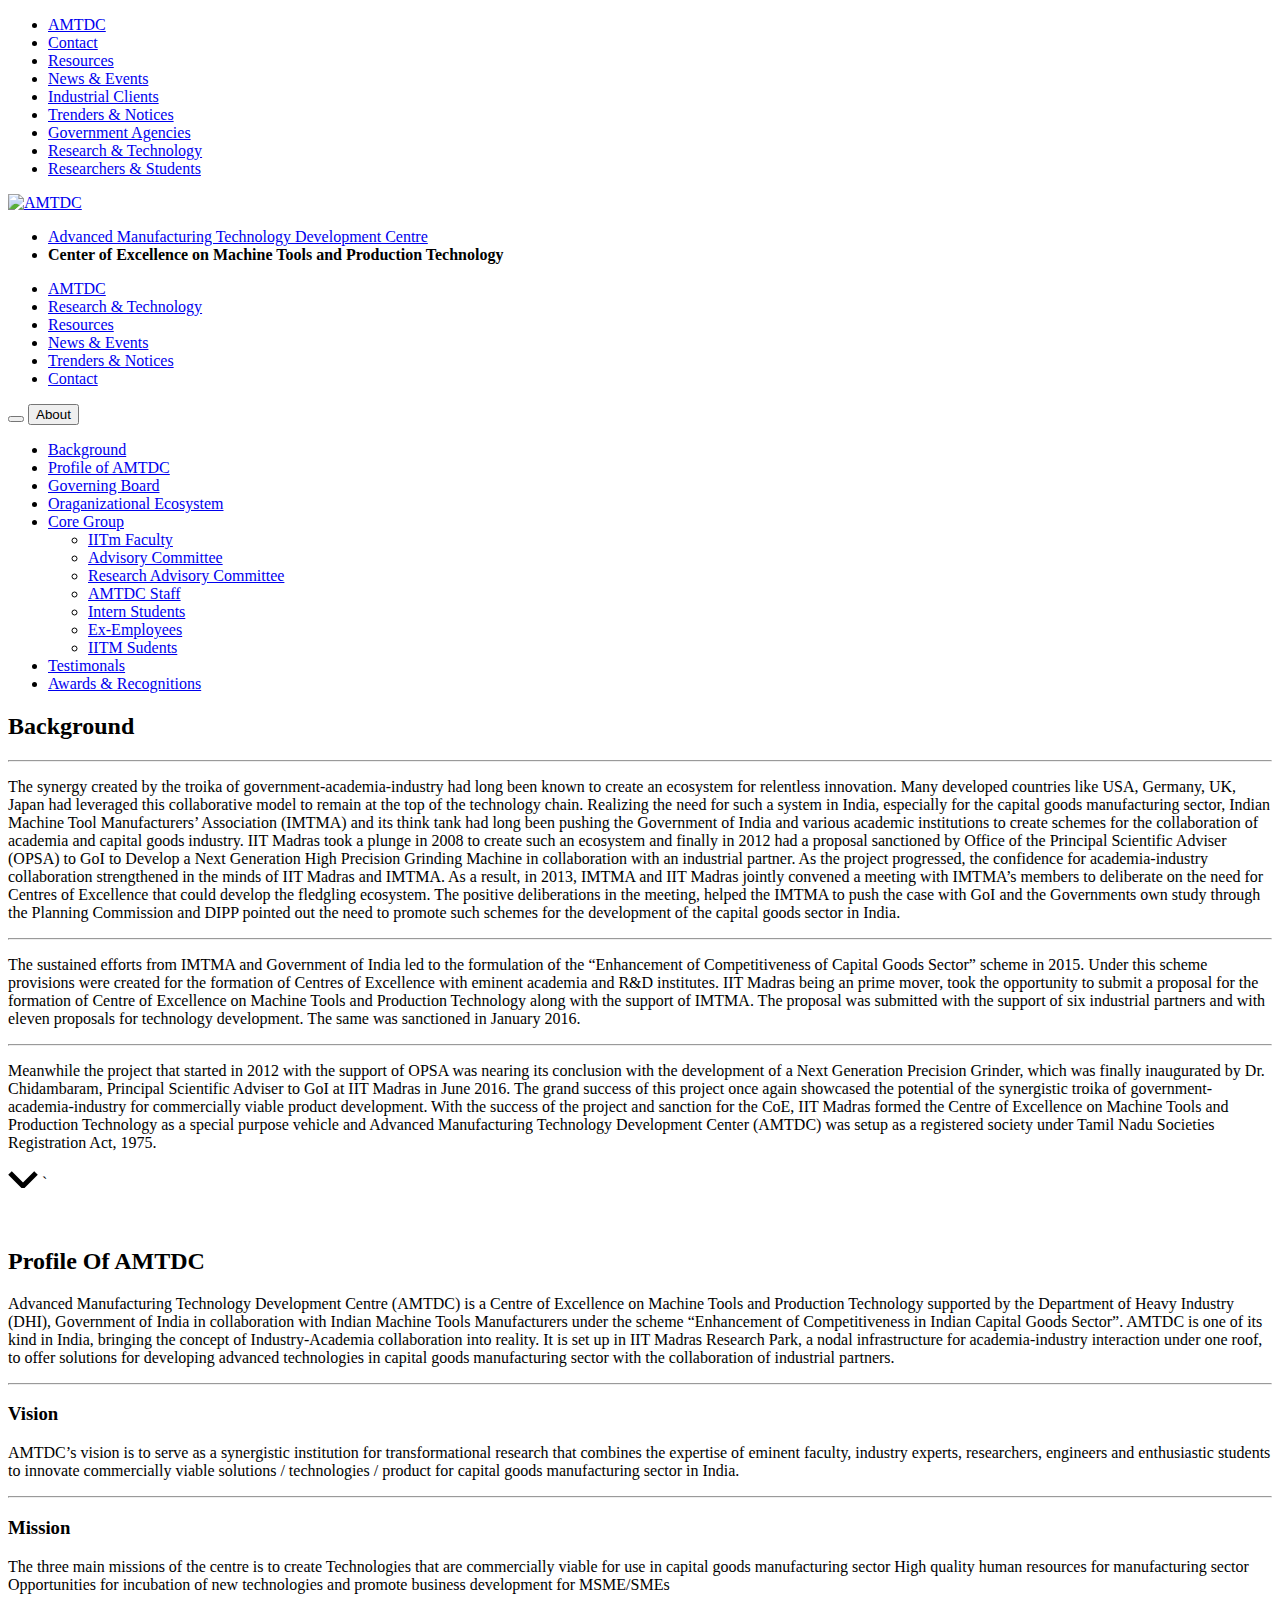
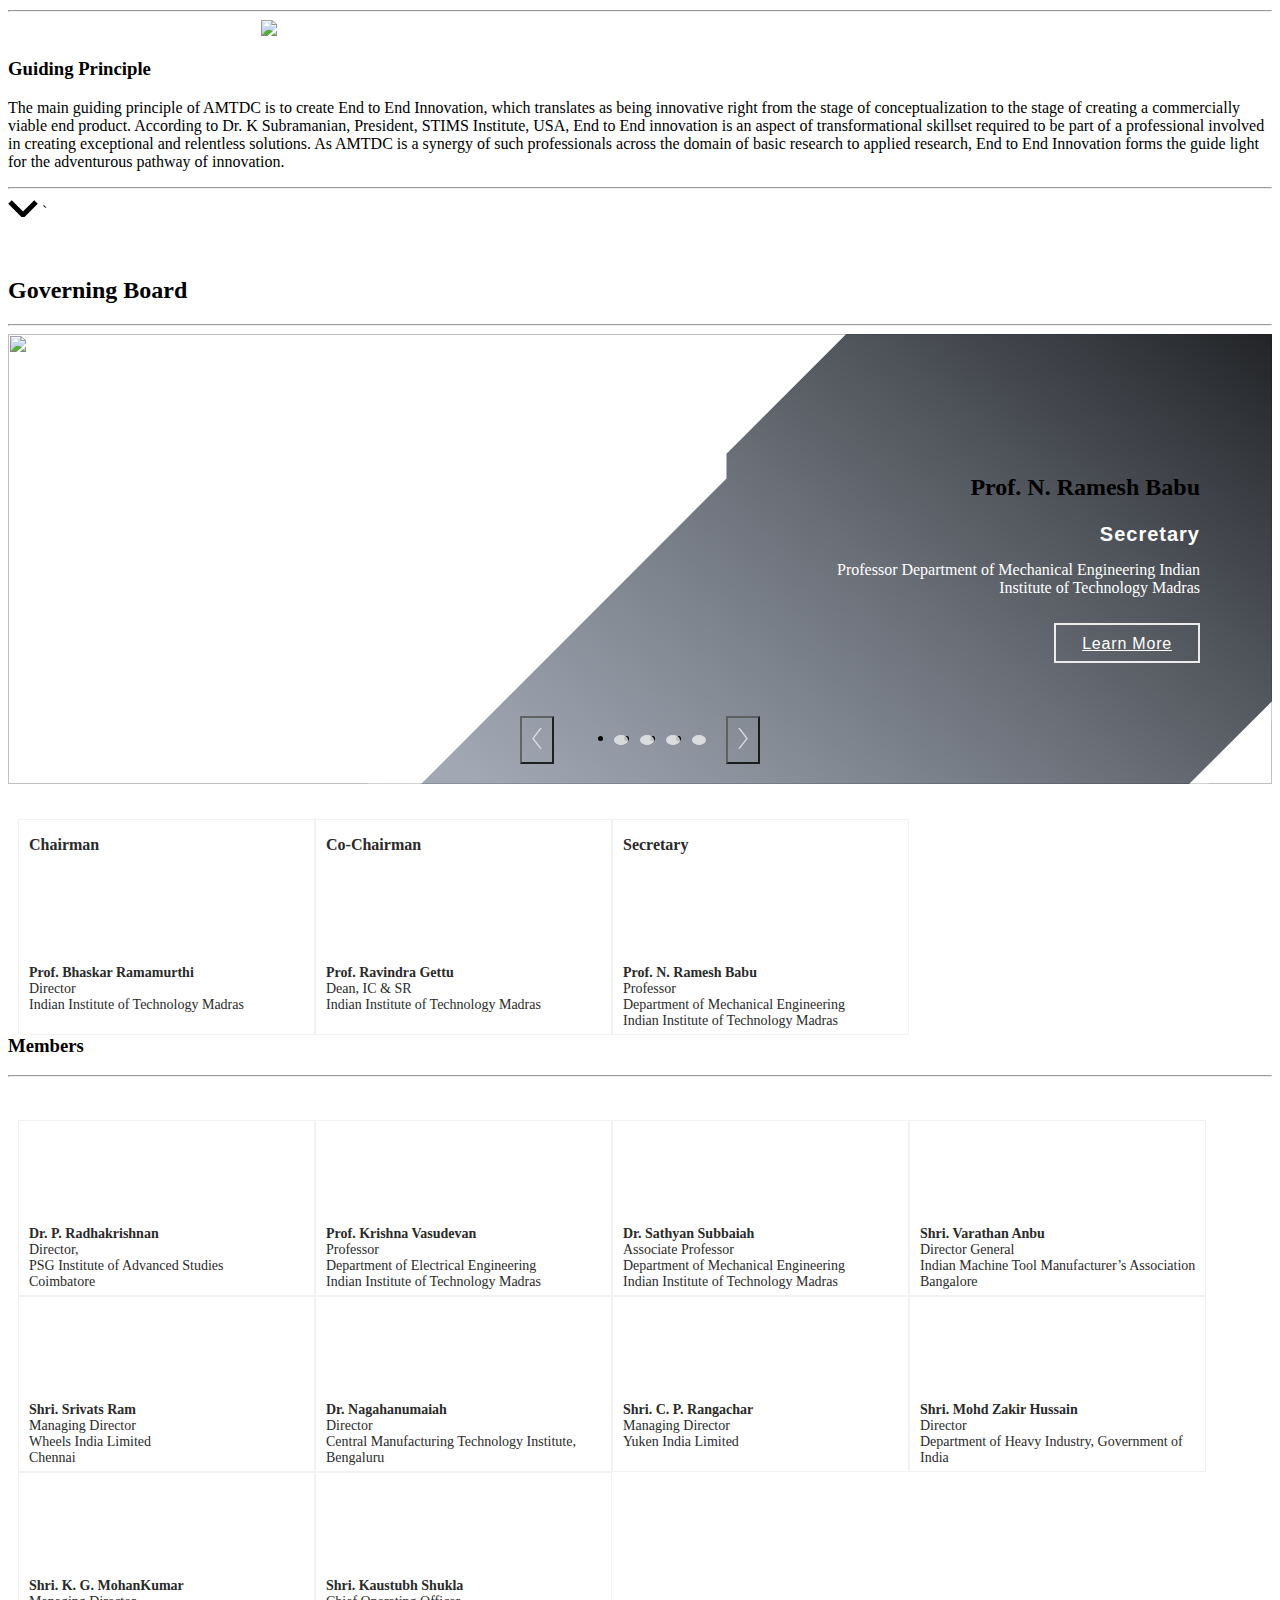
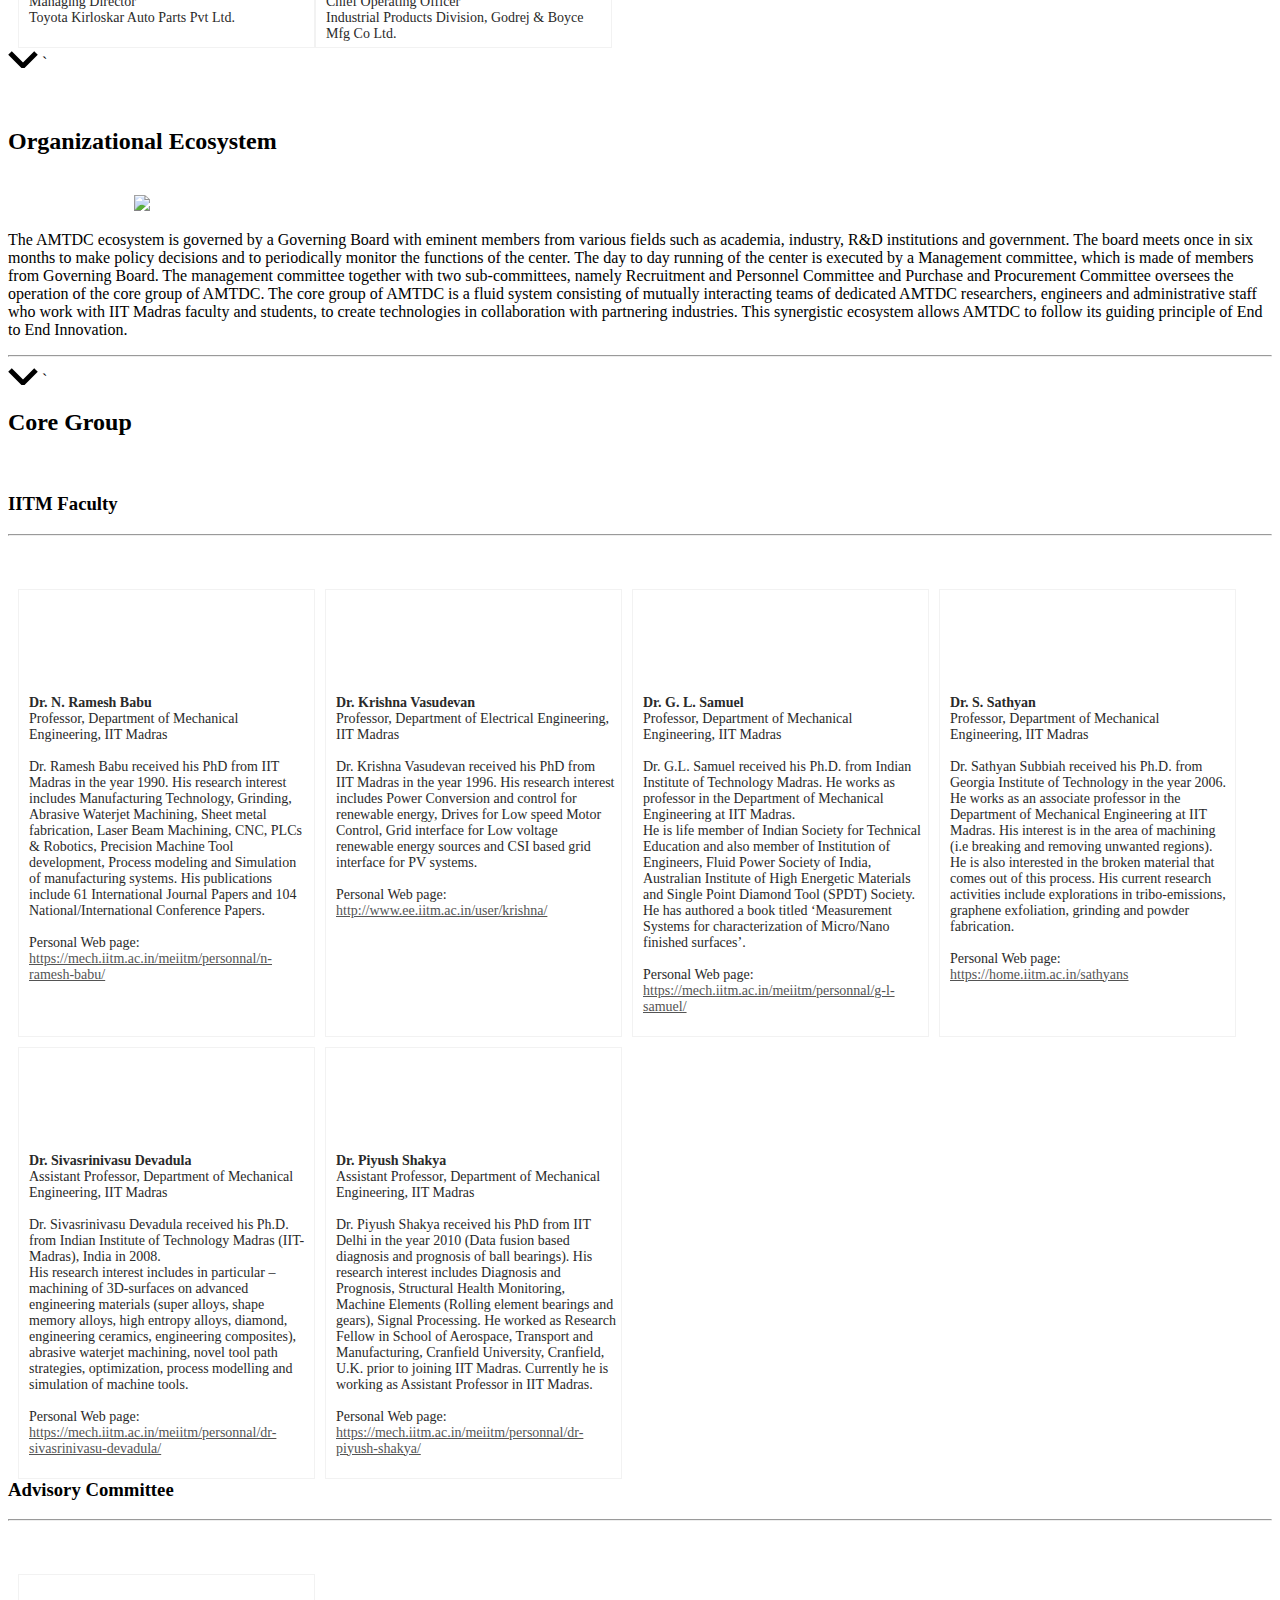
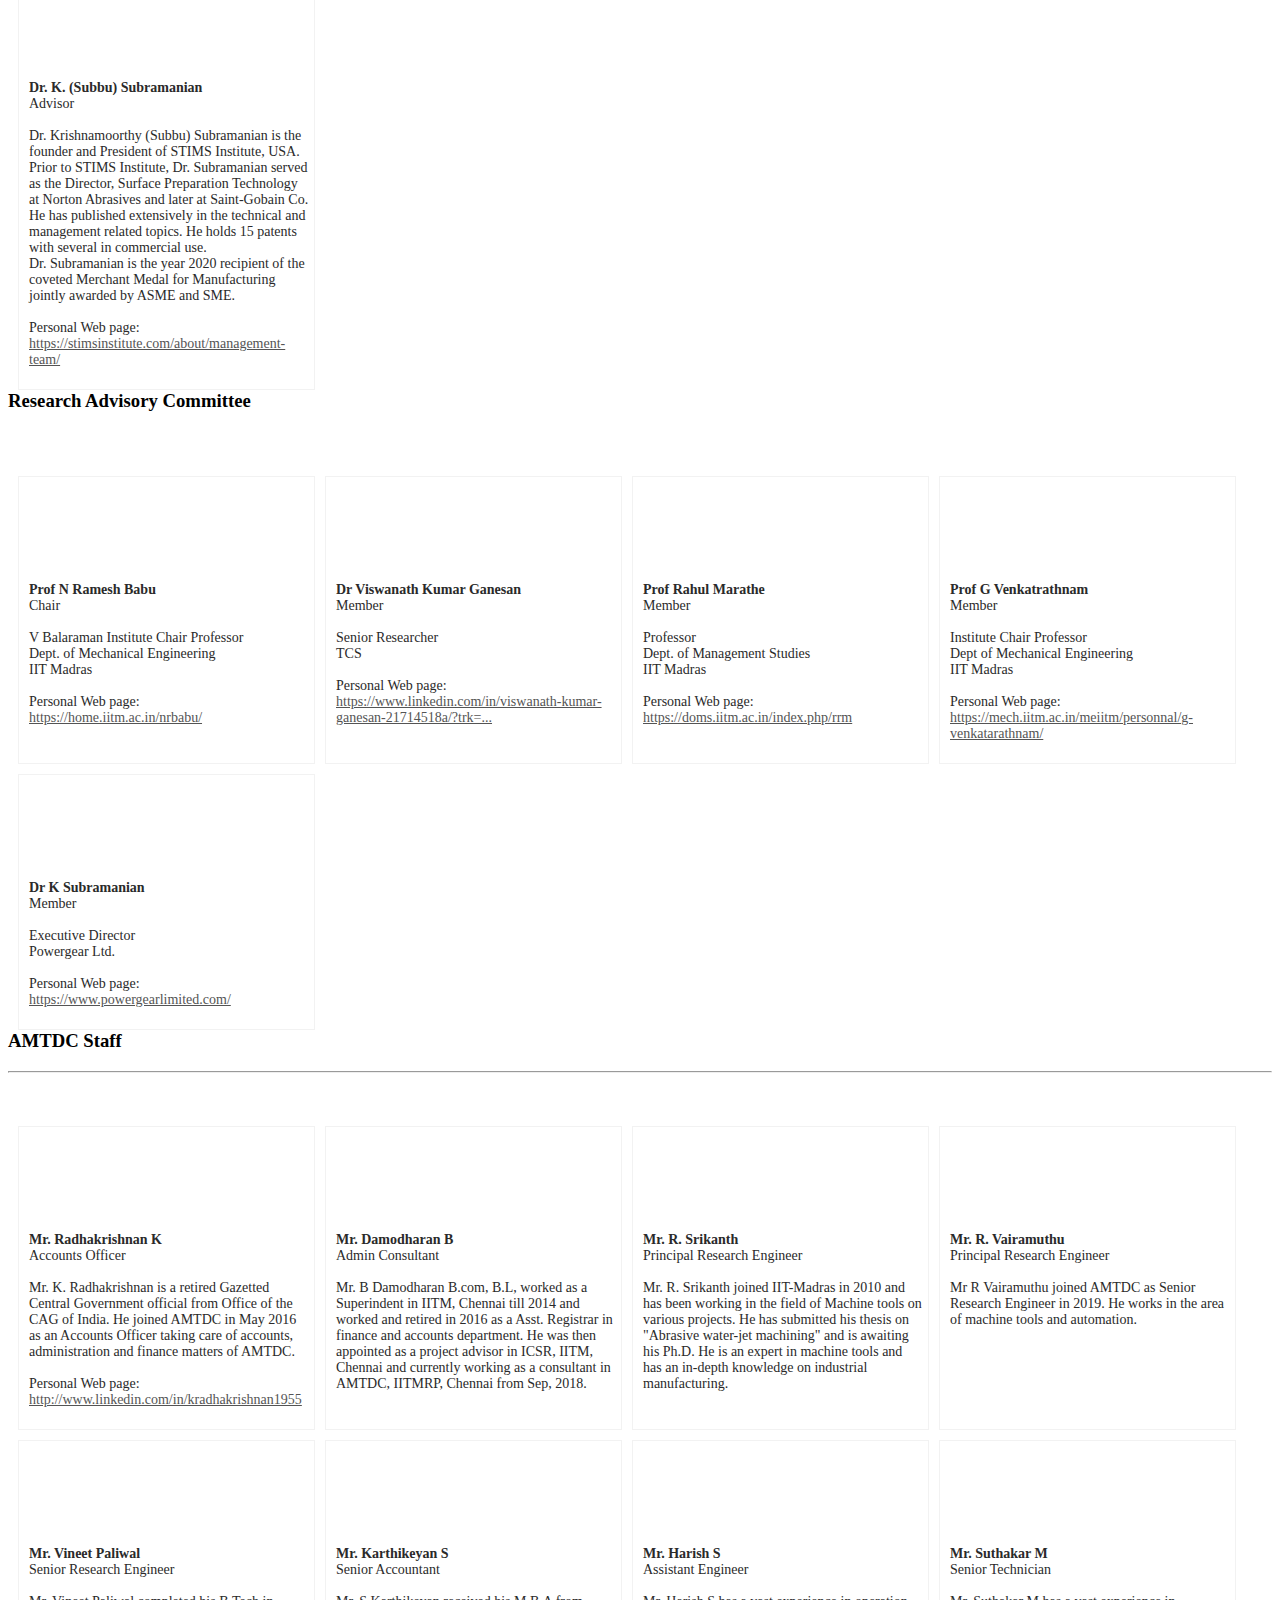
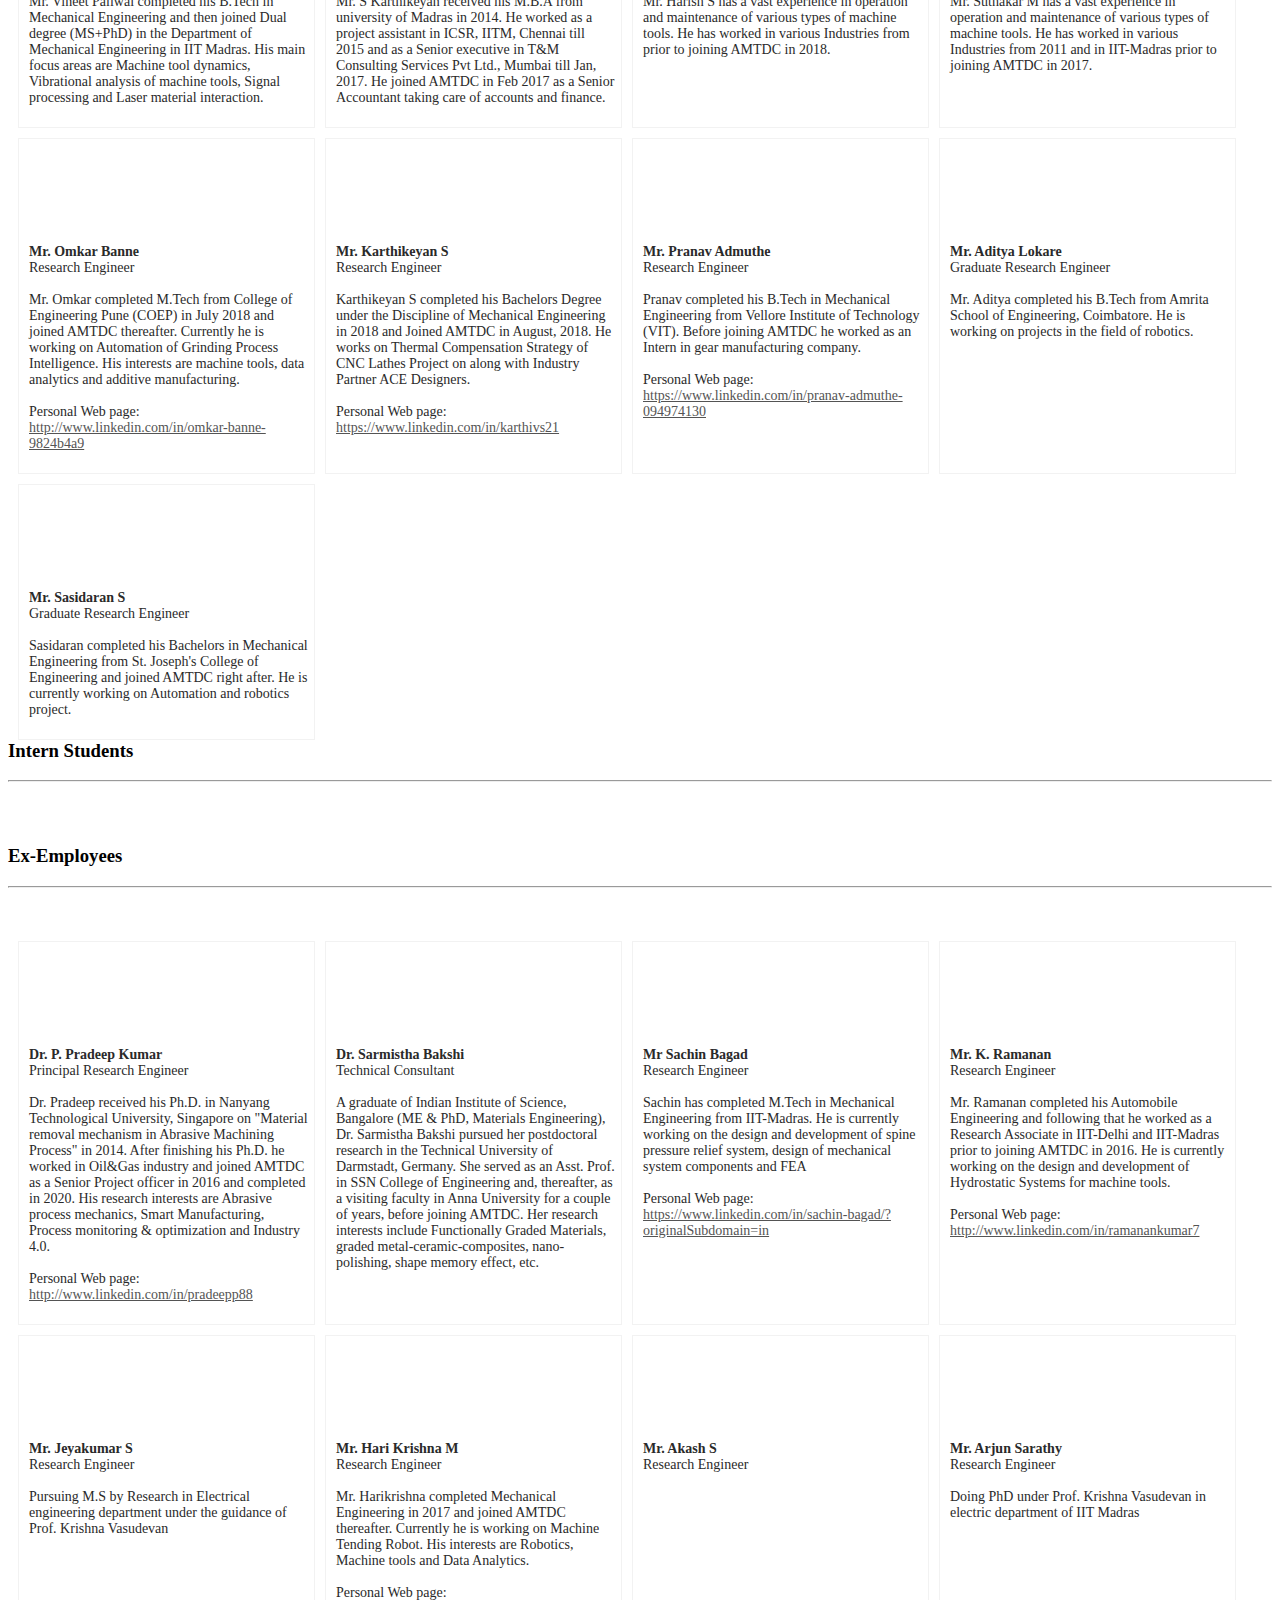
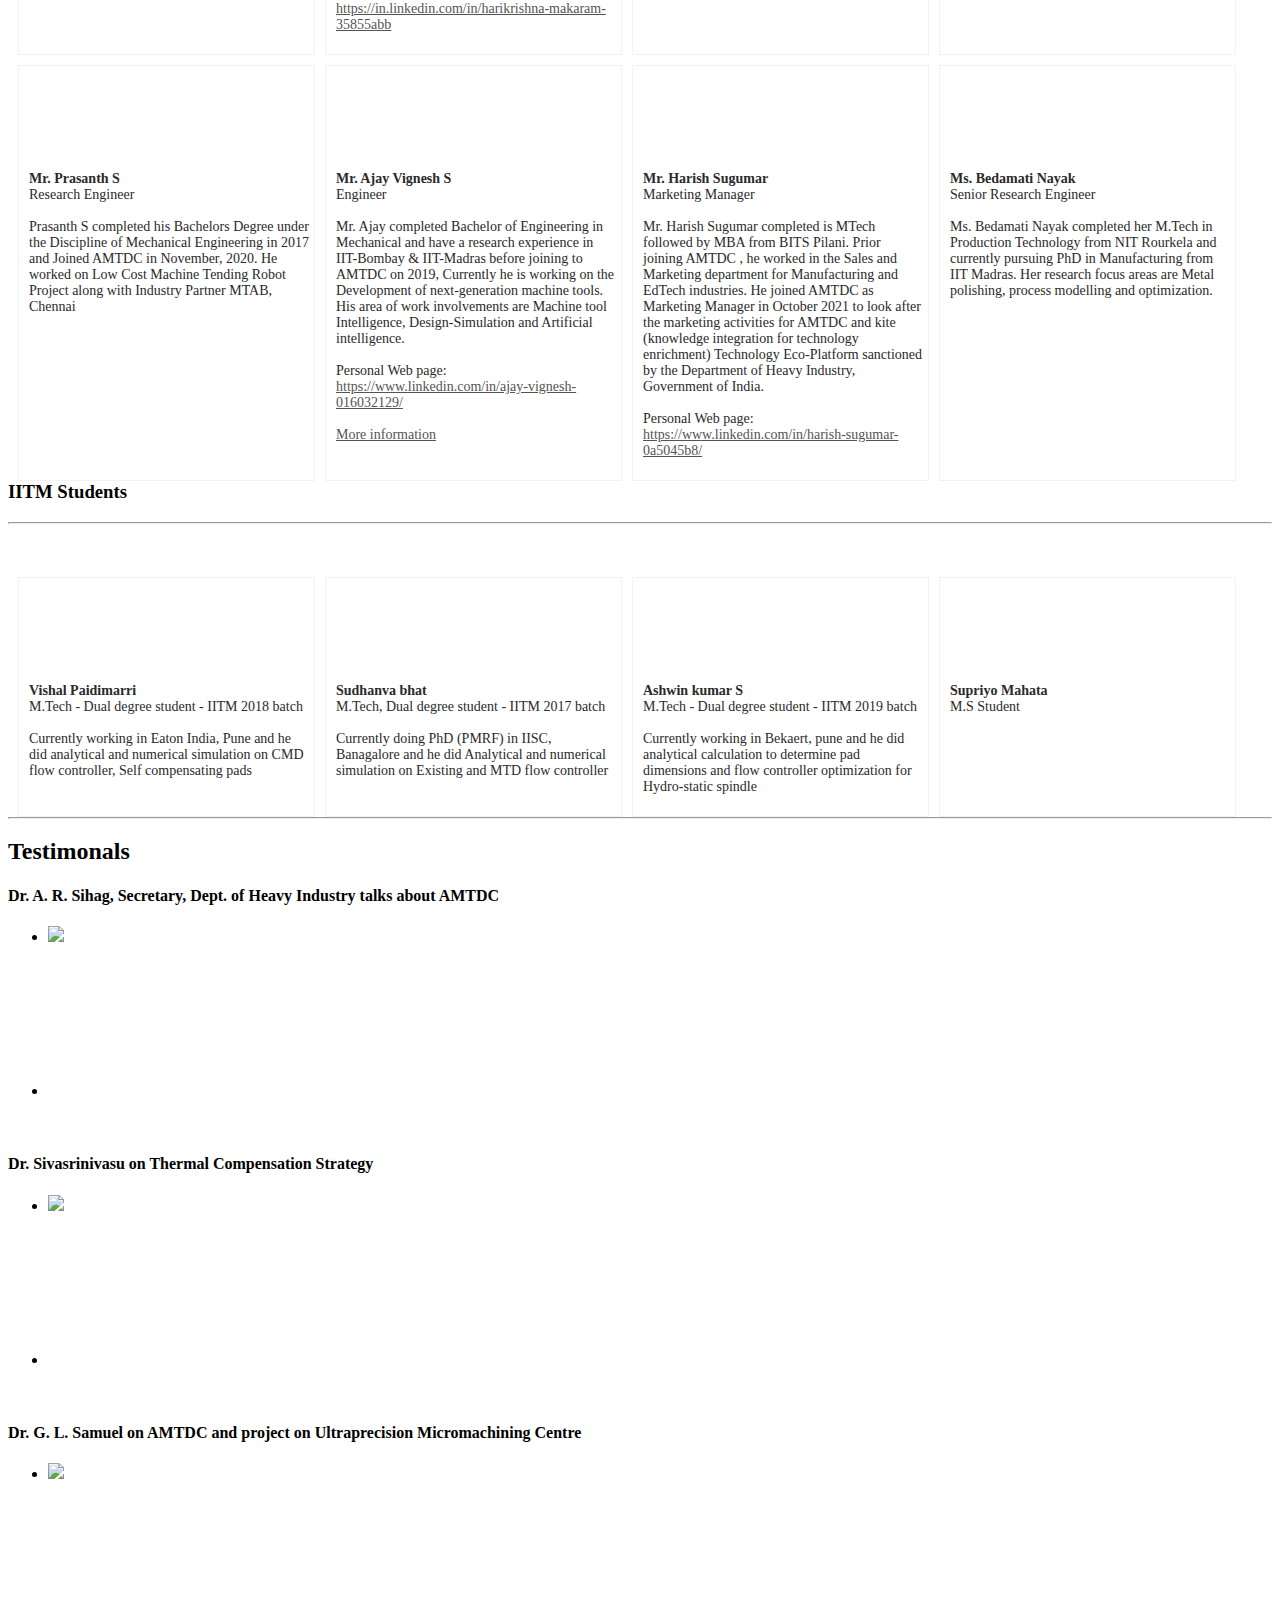
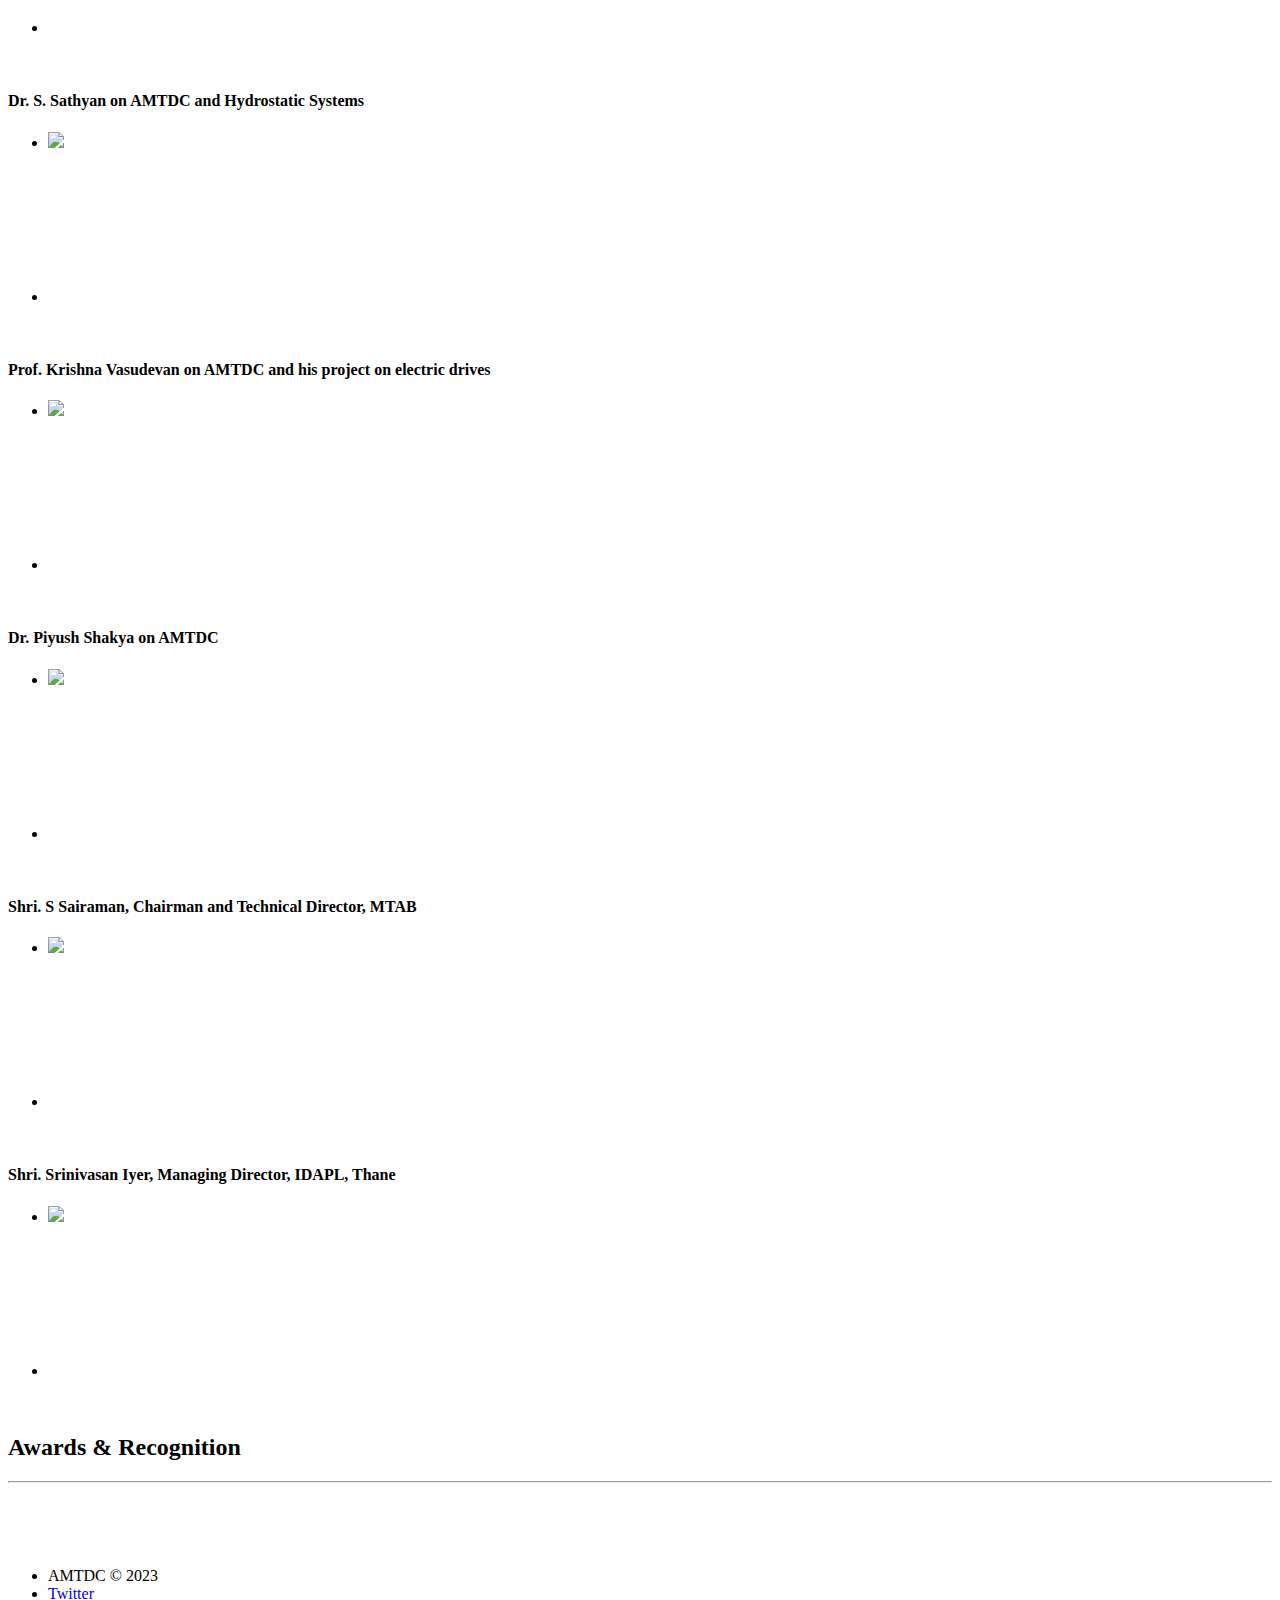
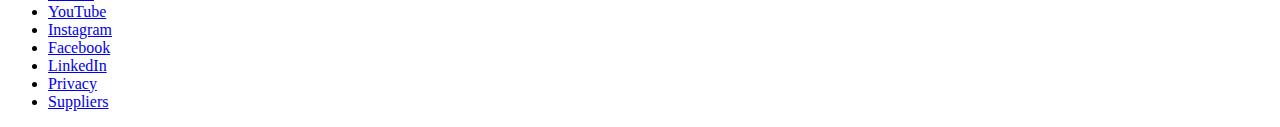
==== about.html @ df62c8e4 "edit-7-july" ====
<!DOCTYPE html>
<html lang="en">
  <head>
    <meta charset="UTF-8" />
    <meta http-equiv="X-UA-Compatible" content="IE=edge" />
    <meta name="viewport" content="width=device-width, initial-scale=1.0" />
    <link rel="stylesheet" href="css/style.css" />
    <link rel="stylesheet" href="css/amtdc-style.css" />
    <script src="js/script.js" defer></script>
    <title>AMTDC | Welcome</title>
    <link rel="icon" href="img/title-logo.png" type="image/x-icon">
    <style data-styled="gYbmqi grUjoK epslmG jjHOVo elcqPa hIbIBI dfWsLk gvbUhe jetxJD ejeFbu LjmsR cEbfzl cUGnKg hpogDv dAbWLa gsneVv ipgpEj hfpfwN ljENwQ cyUOj bjipar eVflZd kkxowU dKXMiZ deVasU bTWBfd izuGTy jCBPFh iSDjLo kLGNPG kkpoJp cigzHf eHuJUq kKrLaN hKVJiG bMsZxu jlsFQF faXpY jUvDaQ gHDHmz gvFXoh oqmJV cSPlxu eNScwj hrkpmn jOCyva kZTUec cEshYq kQDkCh njJCO jptLll evxKCH VMRoK gWzEzK hkSEgW hNIpPv caIUET mCCNa fbaUoI fcmZxD dpbkxK" data-styled-version="4.4.1">
      /* sc-component-id: sc-1waf9hk-0 */
      .kLGNPG{z-index:10;position:absolute;bottom:20px;left:0;right:0;line-height:0;text-align:center;} @media (min-width:1440px){.kLGNPG{position:static;}} .kLGNPG button{opacity:0.8;-webkit-transition:opacity 0.3s,color 0.3s,background-color 0.3s;transition:opacity 0.3s,color 0.3s,background-color 0.3s;} .kLGNPG > .prev,.kLGNPG > .next{display:inline-block;vertical-align:middle;padding:10px;color:#ebebeb;background-color:rgba(0,0,0,0);} @media (min-width:1440px){.kLGNPG > .prev,.kLGNPG > .next{position:absolute;z-index:10;top:50%;-webkit-transform:translateY(-50%);-ms-transform:translateY(-50%);transform:translateY(-50%);}} .kLGNPG > .prev:hover,.kLGNPG > .next:hover{color:#000;background-color:#ebebeb;} .kLGNPG > .prev svg,.kLGNPG > .next svg{width:10px;} @media (min-width:1440px){.kLGNPG > .prev svg,.kLGNPG > .next svg{width:30px;}} .kLGNPG > .prev{left:3.25%;} .kLGNPG > .next{right:3.25%;} .kLGNPG > .next svg{-webkit-transform:scale(-1,1);-ms-transform:scale(-1,1);transform:scale(-1,1);-webkit-transform-origin:center;-ms-transform-origin:center;transform-origin:center;} .kLGNPG > ul{display:-webkit-inline-box;display:-webkit-inline-flex;display:-ms-inline-flexbox;display:inline-flex;vertical-align:middle;margin:0 10px;} @media (min-width:1440px){.kLGNPG > ul{position:absolute;z-index:10;bottom:20px;left:50%;-webkit-transform:translateX(-50%);-ms-transform:translateX(-50%);transform:translateX(-50%);}} .kLGNPG > ul li{margin:0 6px;} .kLGNPG > ul button{width:10px;height:10px;color:#ebebeb;border-radius:100%;border:1px solid currentColor;} .kLGNPG > ul button.current{background-color:currentColor;}
      /* sc-component-id: a3m7uj-4 */
      .bTWBfd{font-family:wf_bahnschrift_condensed,Bahnschrift,DIN,Calibri,Segoe UI,"Arial Narrow","Trebuchet MS",Tahoma,Segoe UI,Arial,sans-serif;font-size:1.125rem;line-height:1.3333333333333333;-webkit-letter-spacing:0.05em;-moz-letter-spacing:0.05em;-ms-letter-spacing:0.05em;letter-spacing:0.05em;margin:0;word-wrap:break-word;} @media (min-width:800px){.bTWBfd{font-size:1.25rem;line-height:1.3;}}
      /* sc-component-id: sc-1waf9hk-1 */
      .iSDjLo{padding-bottom:60px;} .iSDjLo nav{margin-bottom:1em;} .iSDjLo nav li{display:inline-block;} .iSDjLo nav li + li{margin-left:10px;} .iSDjLo nav button{border-radius:50%;width:40px;overflow:hidden;} .iSDjLo nav button.current{width:60px;border:2px solid #fff;} .iSDjLo > p{margin-top:14px;margin-bottom:26px;} @media (min-width:800px){.iSDjLo{padding-bottom:0;}}
      /* sc-component-id: sc-17cyi7s-0 */
      .jCBPFh h3 {color: #fff;} .jCBPFh p {color: #fff;} .jCBPFh a {color: #fff;} .jCBPFh{overflow:hidden;position:relative;} .jCBPFh > .image{position:relative;width:100%;display:block;} .jCBPFh > .image:before{content:'';display:block;padding-top:69.98616874135546%;} @media (min-width:500px){.jCBPFh > .image:before{padding-top:50.04945598417409%;}} .jCBPFh > .image img{position:absolute;top:0;left:0;width:100%;height:100%;object-fit:cover;object-position:30% center;} .jCBPFh > .image.left img{object-position:70% center;} @media (min-width:800px){.jCBPFh > .image{position:static;}.jCBPFh > .image:before{display:none;}.jCBPFh > .image img{object-position:center;}} .jCBPFh > .wrapper{z-index:2;position:relative;max-width:1120px;margin-right:auto;margin-left:auto;padding-right:3.25%;padding-left:3.25%;box-sizing:content-box;text-align:center;} .jCBPFh > .wrapper > .bottom:before,.jCBPFh > .wrapper > .bottom:after{content:'';position:absolute;bottom:0;left:0;width:100%;} .jCBPFh > .wrapper > .bottom:before{top:-6vw;background:linear-gradient(to bottom,transparent 0%,#000 12vw,#000 100%);} .jCBPFh > .wrapper > .bottom:after{bottom:auto;top:-7vw;left:-50%;width:200%;height:100%;opacity:0.75;-webkit-transform:rotate(-10deg);-ms-transform:rotate(-10deg);transform:rotate(-10deg);-webkit-transform-origin:top center;-ms-transform-origin:top center;transform-origin:top center;background:linear-gradient(to top,transparent 0%,currentColor 100%);} @media (min-width:800px){.jCBPFh > .wrapper > .bottom{display:none;}} .jCBPFh > .wrapper > .contain{z-index:1;position:relative;} .jCBPFh > .wrapper > .contain > .content{width:100%;margin-top:-6vw;padding-top:1em;padding-bottom:2em;} .jCBPFh > .wrapper > .contain > .graphic{display:none;} .jCBPFh > .wrapper.left > .bottom:after{-webkit-transform:rotate(10deg);-ms-transform:rotate(10deg);transform:rotate(10deg);} @media (min-width:800px){.jCBPFh > .wrapper{text-align:right;}.jCBPFh > .wrapper > .contain{display:-webkit-inline-box;display:-webkit-inline-flex;display:-ms-inline-flexbox;display:inline-flex;-webkit-align-items:center;-webkit-box-align:center;-ms-flex-align:center;align-items:center;-webkit-box-pack:center;-webkit-justify-content:center;-ms-flex-pack:center;justify-content:center;width:33.33333333333333%;min-width:320px;min-height:320px;}.jCBPFh > .wrapper > .contain > .content{margin:40px 0;padding:0;}.jCBPFh > .wrapper > .contain > .graphic{z-index:-1;position:absolute;top:50%;-webkit-transform:translateY(-50%);-ms-transform:translateY(-50%);transform:translateY(-50%);left:70px;width:100%;height:calc(100% + 2px);min-height:667px;display:-webkit-box;display:-webkit-flex;display:-ms-flexbox;display:flex;-webkit-flex-direction:column;-ms-flex-direction:column;flex-direction:column;-webkit-align-items:center;-webkit-box-align:center;-ms-flex-align:center;align-items:center;}.jCBPFh > .wrapper > .contain > .graphic svg{background-color:transparent;max-width:none;height:100%;}.jCBPFh > .wrapper.left{text-align:left;}.jCBPFh > .wrapper.left > .contain > .graphic{left:-70px;}} @media (min-width:800px) and (min-height:800px){.jCBPFh > .wrapper > .contain{min-height:50vmin;}} @media (min-width:1000px){.jCBPFh > .wrapper > .contain > .graphic,.jCBPFh > .wrapper.left > .contain > .graphic{left:0;}}
      /* sc-component-id: sc-1reua8k-0 */
      .ipgpEj{position:relative;z-index:1;display:inline-block;-webkit-appearance:none;margin:0;border:0;padding:10px 28px 8px;font-family:wf_bahnschrift_semibold-condensed,Bahnschrift,DIN,Calibri,Segoe UI,"Arial Narrow","Trebuchet MS",Tahoma,Segoe UI,Arial,sans-serif;font-size:0.9375rem;line-height:1.4;-webkit-letter-spacing:0.05em;-moz-letter-spacing:0.05em;-ms-letter-spacing:0.05em;letter-spacing:0.05em;text-align:center;text-shadow:none !important;cursor:pointer;-webkit-transition:color 0.3s;transition:color 0.3s;color:#ebebeb;background-color:rgba(0,0,0,0);} @media (min-width:800px){.ipgpEj{font-size:1rem;line-height:1.375;}} .ipgpEj:before,.ipgpEj:after{content:'';position:absolute;top:0;left:0;bottom:0;} .ipgpEj:before{z-index:-2;right:0;border:2px solid #ebebeb;background-color:transparent;-webkit-transition:background-color 0.3s;transition:background-color 0.3s;} .ipgpEj:after{z-index:-1;right:0;background: orangered;-webkit-transform:scaleX(0);-ms-transform:scaleX(0);transform:scaleX(0);-webkit-transform-origin:top left;-ms-transform-origin:top left;transform-origin:top left;-webkit-transition:-webkit-transform 0.3s;-webkit-transition:transform 0.3s;transition:transform 0.3s;} .ipgpEj:hover{color:#000;} .ipgpEj:hover:after{-webkit-transform:scaleX(1);-ms-transform:scaleX(1);transform:scaleX(1);} .ipgpEj.secondary,.ipgpEj.secondary:before{background-color:#555;} .ipgpEj .state-waiting{position:absolute;top:0;bottom:0;left:0;right:0;overflow:hidden;background-color:#fccd00;cursor:default;display:inline-block;speak:none;font-style:normal;font-weight:normal;font-variant:normal;text-align:center;text-transform:none;line-height:1;-webkit-font-smoothing:antialiased;-moz-osx-font-smoothing:grayscale;} .ipgpEj .state-waiting:before{content:'';display:inline-block;height:100%;width:0;vertical-align:middle;} .ipgpEj .state-waiting:after{content:'';position:relative;-webkit-animation:button-waiting-rotation 1s linear infinite;animation:button-waiting-rotation 1s linear infinite;width:1em;height:1em;padding:0;border:2px solid transparent;border-right-color:#fff;border-left-color:#fff;border-radius:50%;} .ipgpEj .slide-in{-webkit-animation:dAbWLa 0.3s ease 1;animation:dAbWLa 0.3s ease 1;} .ipgpEj .slide-out{-webkit-animation:gsneVv 0.3s ease 1;animation:gsneVv 0.3s ease 1;} .ipgpEj[disabled],.ipgpEj[disabled]:before{cursor:default;color:#999;background-color:#d9d9d9;} .ipgpEj[disabled]:after{right:100%;} .ipgpEj:focus:before,.ipgpEj:focus:after{border-color:#fccd00;} .ipgpEj:focus:hover:after{border:2px solid #ebebeb;}
    </style>
  </head>
  <body>
    <div id="overlay"></div>
    <div id="mobile-menu" class="mobile-main-menu">
      <ul>
        <li class="mobile-only"><a href="about">AMTDC</a></li>
        <li class="mobile-only"><a href="contact">Contact</a></li>
        <li class="mobile-only"><a href="resources">Resources</a></li>
        <li class="mobile-only"><a href="news">News & Events</a></li>
        <li><a href="industrial">Industrial Clients</a></li>
        <li class="mobile-only"><a href="tenders">Trenders & Notices</a></li>
        <li><a href="government">Government Agencies</a></li>
        <li class="mobile-only"><a href="research">Research & Technology</a></li>
        <li><a href="researchers">Researchers & Students</a></li>
      </ul>
    </div>
    <header id="main-header" class="main-header">
      <div class="logo">
        <a href="index">
          <img src="img/amtdc_logo.png" alt="AMTDC" />
        </a>
      </div>
      <div class="amtdc-title">
        <ul>
          <li><a href="index">Advanced Manufacturing Technology Development Centre</a></li>
          <li><b href="#">Center of Excellence on Machine Tools and Production Technology</b></li>
        </ul>
      </div>
      <nav class="desktop-main-menu">
        <ul>
          <li><a href="about">AMTDC</a></li>
          <li><a href="research">Research & Technology</a></li>
          <li><a href="resources">Resources</a></li>
          <li><a href="news">News & Events</a></li>
          <li><a href="tenders">Trenders & Notices</a></li>
          <li><a href="contact">Contact</a></li>
        </ul>
      </nav>
    </header>

    <!-- Hamburger Menu -->
    <button id="menu-btn" class="hamburger" type="button">
      <span class="hamburger-top"></span>
      <span class="hamburger-middle"></span>
      <span class="hamburger-bottom"></span>
    </button>

    <!-- Sidebar Hamburger Menu -->
    <button id="sidebar-menu-btn" class="sidebar-hamburger desktop-only" type="button">
      <span class="sidebar-hamburger-top"></span>
      <span class="sidebar-hamburger-middle"></span>
      <span class="sidebar-hamburger-bottom"></span>
      <a>About</a>
    </button>

    <!--side-menu-->
    <div id="sidebar-menu" class="sidebar-main-menu">
      <ul>
        <li class="desktop-only"><a href="#background">Background</a></li>
        <li class="desktop-only"><a href="#profile">Profile of AMTDC</a></li>
        <li class="desktop-only"><a href="#governing">Governing Board</a></li>
        <li class="desktop-only"><a href="#organizational">Oraganizational Ecosystem</a></li>
        <li class="desktop-only"><a href="#core">Core Group</a>
          <ul>
            <li class="desktop-only"><a href="#iitmf">IITm Faculty</a></li>
            <li class="desktop-only"><a href="#advisory">Advisory Committee</a></li>
            <li class="desktop-only"><a href="#research">Research Advisory Committee </a></li>
            <li class="desktop-only"><a href="#amtdc">AMTDC Staff</a></li>
            <li class="desktop-only"><a href="#intern">Intern Students</a></li>
            <li class="desktop-only"><a href="#ex">Ex-Employees</a></li>
            <li class="desktop-only"><a href="#iitms">IITM Sudents</a></li>
          </ul>
        </li>
        <li class="desktop-only"><a href="#testimonals">Testimonals</a></li>
        <li class="desktop-only"><a href="#awards">Awards & Recognitions</a></li>
      </ul>
    </div>

  
    <!-- Paragragraphs back ground -->
    <div id="para1" class="section-para">
      <!-- Background -->
      <h2><span id="background">Background</span></h2>
      <hr>
      <div class="section-background">
      <p>
        The synergy created by the troika of government-academia-industry had long been known to create an ecosystem for relentless innovation. Many developed countries like USA, Germany, UK, Japan had leveraged this collaborative model to remain at the top of the technology chain. Realizing the need for such a system in India, especially for the capital goods manufacturing sector, Indian Machine Tool Manufacturers’ Association (IMTMA) and its think tank had long been pushing the Government of India and various academic institutions to create schemes for the collaboration of academia and capital goods industry. IIT Madras took a plunge in 2008 to create such an ecosystem and finally in 2012 had a proposal sanctioned by Office of the Principal Scientific Adviser (OPSA) to GoI to Develop a Next Generation High Precision Grinding Machine in collaboration with an industrial partner. As the project progressed, the confidence for academia-industry collaboration strengthened in the minds of IIT Madras and IMTMA. As a result, in 2013, IMTMA and IIT Madras jointly convened a meeting with IMTMA’s members to deliberate on the need for Centres of Excellence that could develop the fledgling ecosystem. The positive deliberations in the meeting, helped the IMTMA to push the case with GoI and the Governments own study through the Planning Commission and DIPP pointed out the need to promote such schemes for the development of the capital goods sector in India.
      </p>
      </div>
      <hr>
      <p>
        The sustained efforts from IMTMA and Government of India led to the formulation of the “Enhancement of Competitiveness of Capital Goods Sector” scheme in 2015. Under this scheme provisions were created for the formation of Centres of Excellence with eminent academia and R&D institutes. IIT Madras being an prime mover, took the opportunity to submit a proposal for the formation of Centre of Excellence on Machine Tools and Production Technology along with the support of IMTMA. The proposal was submitted with the support of six industrial partners and with eleven proposals for technology development. The same was sanctioned in January 2016.
      </p>
      <hr>
      <p>
        Meanwhile the project that started in 2012 with the support of OPSA was nearing its conclusion with the development of a Next Generation Precision Grinder, which was finally inaugurated by Dr. Chidambaram, Principal Scientific Adviser to GoI at IIT Madras in June 2016. The grand success of this project once again showcased the potential of the synergistic troika of government-academia-industry for commercially viable product development. With the success of the project and sanction for the CoE, IIT Madras formed the Centre of Excellence on Machine Tools and Production Technology as a special purpose vehicle and Advanced Manufacturing Technology Development Center (AMTDC) was setup as a registered society under Tamil Nadu Societies Registration Act, 1975.
      </p>

      <div class="scroll-arrow">
        <svg width="30px" height="20px">
          <path
            stroke="#000000"
            fill="none"
            stroke-width="5px"
            d="M2.000,5.000 L15.000,18.000 L28.000,5.000 "
          ></path>
        </svg>
    `</div>
      
    </div>
    

    <br>
    <br> 
    
    <div id="para1" class="section-para">
     <!-- Profile -->
      <h2><span id="profile">Profile Of AMTDC</span></h2>
      <div class="section-background">
      <p>Advanced Manufacturing Technology Development Centre (AMTDC) is a Centre of Excellence on Machine Tools and Production Technology supported by the Department of Heavy Industry (DHI), Government of India in collaboration with Indian Machine Tools Manufacturers under the scheme “Enhancement of Competitiveness in Indian Capital Goods Sector”. AMTDC is one of its kind in India, bringing the concept of Industry-Academia collaboration into reality. It is set up in IIT Madras Research Park, a nodal infrastructure for academia-industry interaction under one roof, to offer solutions for developing advanced technologies in capital goods manufacturing sector with the collaboration of industrial partners.
      </p>
      <hr>
      <h3>Vision</h3>
      <p>AMTDC’s vision is to serve as a synergistic institution for transformational research that combines the expertise of eminent faculty, industry experts, researchers, engineers and enthusiastic students to innovate commercially viable solutions / technologies / product for capital goods manufacturing sector in India.
      </p>
      </div>
      <hr>
      <h3>Mission</h3>
      <p>The three main missions of the centre is to create Technologies that are commercially viable for use in capital goods manufacturing sector High quality human resources for manufacturing sector Opportunities for incubation of new technologies and promote business development for MSME/SMEs 
      </p>
      <hr>
      <img src="img/profile.jpg" width="50%" style="margin-left: 20%;"/>
      <h3>Guiding Principle</h3>
      <div class="section-background">
      <p>The main guiding principle of AMTDC is to create End to End Innovation, which translates as being innovative right from the stage of conceptualization to the stage of creating a commercially viable end product. According to Dr. K Subramanian, President, STIMS Institute, USA, End to End innovation is an aspect of transformational skillset required to be part of a professional involved in creating exceptional and relentless solutions. As AMTDC is a synergy of such professionals across the domain of basic research to applied research, End to End Innovation forms the guide light for the adventurous pathway of innovation. 
      </p>
      <hr>
      </div>

      <div class="scroll-arrow">
        <svg width="30px" height="20px">
          <path
            stroke="#000000"
            fill="none"
            stroke-width="5px"
            d="M2.000,5.000 L15.000,18.000 L28.000,5.000 "
          ></path>
        </svg>
    `</div>
    
    </div>    
 
  

  <br>
  <br>

    <div id="para3" class="section-para">
      <h2 id="governing">Governing Board</h2>
      <hr>
      <!--tablist-->
      <div class="sc-17cyi7s-0 jCBPFh" role="tablist" aria-owns="spotlight-0 spotlight-1 spotlight-2 spotlight-3" aria-label="Employee Spotlights carousel" tabindex="0" class="sc-17cyi7s-0 jCBPFh">
        <span class="image">
            
                <!-- image 1920x506 -->
                <img src="img/Prof_NRB1.jpg" alt=""/>
            
        </span>
        <div class="wrapper">
            <div class="contain">
                <div class="content">
                    <div class="sc-1waf9hk-1 iSDjLo">
                        <h2 class="a3m7uj-1 bjipar">
                          Prof. N. Ramesh Babu
                        </h2>
                        <h3 class="a3m7uj-4 bTWBfd">
                          Secretary
                        </h3>
                        <p>Professor
                          Department of Mechanical Engineering
                          Indian Institute of Technology Madras                            
                        </p>
                        <a class="sc-1reua8k-0 ipgpEj" href="/news/articles/XhavarStrothers">
                            Learn More
                        </a>
                    </div>
                </div>
                <div class="graphic">
                    <svg style="transform:scale(1,-1)" viewBox="0 0 267 117">
                        <defs>
                            <linearGradient id="bld_010336621578306282_main" x1="0%" y1="0%" x2="0%" y2="100%" gradientTransform="rotate(120 0.5,0.5)">
                                <stop offset="0%" stop-color="#000">
                                </stop>
                                <stop offset="100%" stop-color="#626e81" stop-opacity="0.6">
                                </stop>
                            </linearGradient>
                            <linearGradient id="bld_010336621578306282_sides" x1="0%" y1="0%" x2="0%" y2="100%" gradientTransform="rotate(120 0.5,0.5)">
                                <stop offset="0%" stop-color="#fff" stop-opacity="0">
                                </stop>
                                <stop offset="100%" stop-color="#fff">
                                </stop>
                            </linearGradient>
                        </defs>
                        <polygon opacity="0.3" fill="url(#bld_010336621578306282_sides)" points="118.16 117 123.27 117 83.23 76.95 83.23 72.6 10.63 0 1.16 0 118.16 117">
                        </polygon>
                        <polygon opacity="0.3" fill="url(#bld_010336621578306282_sides)" points="148.7 0 145.31 0 183.98 38.6 183.98 43.26 257.6 117 265.7 117 148.7 0">
                        </polygon>
                        <polygon fill="url(#bld_010336621578306282_main)" points="183.98 43.26 183.98 38.6 145.31 0 10.63 0 83.23 72.6 83.23 76.95 123.27 117 257.6 117 183.98 43.26">
                        </polygon>
                    </svg>
                </div>
            </div>
            <div class="bottom" style="color:#626e81">
            </div>
        </div>
        <nav class="sc-1waf9hk-0 kLGNPG">
            <button data-mscc-ic="true" aria-label="Previous" class="prev" type="button">
                <svg viewBox="0 0 48 100" fill="currentColor" title="Previous">
                    <path d="M9.1 50L47.5 0h-8.6L.5 50l38.4 50h8.6z">
                    </path>
                </svg>
            </button>
            <ul>
                <li>
                    <button id="spotlight-0" data-mscc-ic="true" role="tab" aria-label="Slide 1" tabindex="-1" aria-posinset="1" aria-setsize="4" aria-selected="true" class="current" type="button">
                    </button>
                </li>
                <li>
                    <button id="spotlight-1" data-mscc-ic="true" role="tab" aria-label="Slide 2" tabindex="-1" aria-posinset="2" aria-setsize="4" aria-selected="false" type="button">
                    </button>
                </li>
                <li>
                    <button id="spotlight-2" data-mscc-ic="true" role="tab" aria-label="Slide 3" tabindex="-1" aria-posinset="3" aria-setsize="4" aria-selected="false" type="button">
                    </button>
                </li>
                <li>
                    <button id="spotlight-3" data-mscc-ic="true" role="tab" aria-label="Slide 4" tabindex="-1" aria-posinset="4" aria-setsize="4" aria-selected="false" type="button">
                    </button>
                </li>
            </ul>
            <button data-mscc-ic="true" aria-label="Next" class="next" type="button">
                <svg viewBox="0 0 48 100" fill="currentColor" title="Next">
                    <path d="M9.1 50L47.5 0h-8.6L.5 50l38.4 50h8.6z">
                    </path>
                </svg>
            </button>
        </nav>
      </div>

      <!-- Governing Board -->
      <div class="ab-content-wrapper">
        <div class="ab-board-mem-wrapper">
              <div class="ab-board-mem-title"><strong>Chairman</strong></div>
              <div class="ab-board-mem-photo" style="background-image: url(img/pics/bhaskar-ramamurthi.jpg)"></div>
              <div class="ab-board-mem-description"><strong>Prof. Bhaskar Ramamurthi</strong><br>Director <br /> Indian Institute of Technology Madras
              </div>
          </div>
      
          <div class="ab-board-mem-wrapper">
              <div class="ab-board-mem-title"><strong>Co-Chairman</strong></div>
              <div class="ab-board-mem-photo" style="background-image: url(img/pics/Ravindra_Gettu.jpg)"></div>
              <div class="ab-board-mem-description"><strong>Prof. Ravindra Gettu</strong><br>Dean, IC &amp; SR <br /> Indian Institute of Technology Madras
              </div>
          </div>
      
          <div class="ab-board-mem-wrapper">
              <div class="ab-board-mem-title"><strong>Secretary</strong></div>
              <div class="ab-board-mem-photo" style="background-image: url(img/pics/Prof_NRB.JPG)"></div>
              <div class="ab-board-mem-description"><strong>Prof. N. Ramesh Babu</strong><br>Professor <br /> Department of Mechanical Engineering <br /> Indian Institute of Technology Madras
              </div>
          </div>
        </div>
        <br>
        <br>
        <!--members-->
        <h3>Members</h3>
        <hr>
        <!-- <div class="grid"> -->
        <div class="ab-content-wrapper">       
                    
            <div class="ab-board-mem-wrapper" >
                <div class="ab-board-mem-photo" style="background-image: url(img/pics/radhakrishnan.jpg)"></div>
                <div class="ab-board-mem-description"><strong>Dr. P. Radhakrishnan</strong><br>Director, <br /> PSG Institute of Advanced Studies <br /> Coimbatore
                </div>
            </div>
        
            <div class="ab-board-mem-wrapper" >
                <div class="ab-board-mem-photo" style="background-image: url(img/pics/krishna_vasudevan.jpg)"></div>
                <div class="ab-board-mem-description"><strong>Prof. Krishna Vasudevan</strong><br>Professor <br /> Department of Electrical Engineering <br /> Indian Institute of Technology Madras
                </div>
            </div>
        
            <div class="ab-board-mem-wrapper" >
                <div class="ab-board-mem-photo" style="background-image: url(img/pics/sathyan_subbaiah.jpg)"></div>
                <div class="ab-board-mem-description"><strong>Dr. Sathyan Subbaiah</strong><br>Associate Professor <br /> Department of Mechanical Engineering <br /> Indian Institute of Technology Madras
                </div>
            </div>
        
            <div class="ab-board-mem-wrapper" >
                <div class="ab-board-mem-photo" style="background-image: url(img/pics/varathan_anbu.jpg)"></div>
                <div class="ab-board-mem-description"><strong>Shri. Varathan Anbu</strong><br>Director General <br /> Indian Machine Tool Manufacturer’s Association <br /> Bangalore
                </div>
            </div>
        
            <div class="ab-board-mem-wrapper" >
                <div class="ab-board-mem-photo" style="background-image: url(img/pics/srivats_ram.jpg)"></div>
                <div class="ab-board-mem-description"><strong>Shri. Srivats Ram</strong><br>Managing Director <br /> Wheels India Limited <br /> Chennai
                </div>
            </div>
        
            <div class="ab-board-mem-wrapper" >
                <div class="ab-board-mem-photo" style="background-image: url(img/pics/nagahanumaiah.jpg)"></div>
                <div class="ab-board-mem-description"><strong>Dr. Nagahanumaiah</strong><br>Director <br />  Central Manufacturing Technology Institute, Bengaluru
                </div>
            </div>
        
            <div class="ab-board-mem-wrapper" >
                <div class="ab-board-mem-photo" style="background-image: url(img/pics/rangachar.jpg)"></div>
                <div class="ab-board-mem-description"><strong>Shri. C. P. Rangachar</strong><br>Managing Director <br /> Yuken India Limited
                </div>
            </div>
        
            <div class="ab-board-mem-wrapper" >
                <div class="ab-board-mem-photo" style="background-image: url(img/pics/mohd_zakir.jpg)"></div>
                <div class="ab-board-mem-description"><strong>Shri. Mohd Zakir Hussain</strong><br>Director <br /> Department of Heavy Industry, Government of India
                </div>
            </div>
        
            <div class="ab-board-mem-wrapper" >
                <div class="ab-board-mem-photo" style="background-image: url(img/pics/mohankumar.jpg)"></div>
                <div class="ab-board-mem-description"><strong>Shri. K. G. MohanKumar</strong><br>Managing Director <br /> Toyota Kirloskar Auto Parts Pvt Ltd.
                </div>
            </div>
        
            <div class="ab-board-mem-wrapper" >
                <div class="ab-board-mem-photo" style="background-image: url(img/pics/kaustubh_shukla.jpg)"></div>
                <div class="ab-board-mem-description"><strong>Shri. Kaustubh Shukla</strong><br>Chief Operating Officer <br /> Industrial Products Division, Godrej &amp; Boyce Mfg Co Ltd.
                </div>
            </div>
          
        </div>
    <!--  </div>-->            
    </div>

    <div class="scroll-arrow">
      <svg width="30px" height="20px">
        <path
          stroke="#000000"
          fill="none"
          stroke-width="5px"
          d="M2.000,5.000 L15.000,18.000 L28.000,5.000 "
        ></path>
      </svg>
  `</div>   

  <br>
  <br>

    <div id="para4" class="section-para">
      <!-- Organizational Ecosystem -->
      <h2><span id="#organizational">Organizational Ecosystem</span></h2>
      <img src="img/ecosystem.png" width="80%" style="margin-left: 10%;margin-top: 20px;"/>
        <div class="section-background">
          <p>The AMTDC ecosystem is governed by a Governing Board with eminent members from various fields such as
              academia, industry, R&D institutions and government. The board meets once in six months to make policy
              decisions and to periodically monitor the functions of the center. The day to day running of the center is
              executed by a Management committee, which is made of members from Governing Board. The management committee
              together with two sub-committees, namely Recruitment and Personnel Committee and Purchase and Procurement
              Committee oversees the operation of the core group of AMTDC.
              The core group of AMTDC is a fluid system consisting of mutually interacting teams of dedicated AMTDC
              researchers, engineers and administrative staff who work with IIT Madras faculty and students, to create
              technologies in collaboration with partnering industries. This synergistic ecosystem allows AMTDC to follow
              its guiding principle of End to End Innovation.
          </p>
          <hr>
        </div>

    </div>
    
   
    <div class="scroll-arrow">
      <svg width="30px" height="20px">
        <path
          stroke="#000000"
          fill="none"
          stroke-width="5px"
          d="M2.000,5.000 L15.000,18.000 L28.000,5.000 "
        ></path>
      </svg>
  `</div>
  

    <div id="para5" class="section-para">
      <!-- Core Group -->
      <h2><span id="core">Core Group</span></h2>
       
      <br>
      <!-- IITM Faculty -->
      <h3><span id="iitmf">IITM Faculty</span></h3>
      <hr>
      <div class="ab-content-wrapper">
          
        <div class="ab-core-mem-wrapper">
            
                <div class="ab-core-mem-photo" style="background-image: url(img/pics/Prof_NRB.jpg)"></div>
            
            <div class="ab-core-mem-description">
                <strong>Dr. N. Ramesh Babu</strong><br>
                Professor, Department of Mechanical Engineering, IIT Madras<br><br>
                
                    Dr. Ramesh Babu received his PhD from IIT Madras in the year 1990. His research interest includes Manufacturing Technology, Grinding, Abrasive Waterjet Machining, Sheet metal fabrication, Laser Beam Machining, CNC, PLCs &amp; Robotics, Precision Machine Tool development, Process modeling and Simulation of manufacturing systems. His publications include 61 International Journal Papers and 104 National/International Conference Papers.<br><br>
                

                
                    <span style="color:#2a2a2a;">Personal Web page:</span> <br>
                    <a href="https://mech.iitm.ac.in/meiitm/personnal/n-ramesh-babu/" target="_blank"
                        style="font-size: 14px;color:#545454;">https://mech.iitm.ac.in/meiitm/personnal/n-ramesh-babu/</a><br>
                    <br>
                

                
            </div>
        </div>
    
        <div class="ab-core-mem-wrapper">
            
                <div class="ab-core-mem-photo" style="background-image: url(img/pics/krishna_vasudevan.jpg)"></div>
            
            <div class="ab-core-mem-description">
                <strong>Dr. Krishna Vasudevan</strong><br>
                Professor, Department of Electrical Engineering, IIT Madras<br><br>
                
                    Dr. Krishna Vasudevan received his PhD from IIT Madras in the year 1996. His research interest includes Power Conversion and control for renewable energy, Drives for Low speed Motor Control, Grid interface for Low voltage renewable energy sources and CSI based grid interface for PV systems.<br><br>
                

                
                    <span style="color:#2a2a2a;">Personal Web page:</span> <br>
                    <a href="http://www.ee.iitm.ac.in/user/krishna/" target="_blank"
                        style="font-size: 14px;color:#545454;">http://www.ee.iitm.ac.in/user/krishna/</a><br>
                    <br>
                

                
            </div>
        </div>
    
        <div class="ab-core-mem-wrapper">
            
                <div class="ab-core-mem-photo" style="background-image: url(img/pics/GLS.png)"></div>
            
            <div class="ab-core-mem-description">
                <strong>Dr. G. L. Samuel</strong><br>
                Professor, Department of Mechanical Engineering, IIT Madras<br><br>
                
                    Dr. G.L. Samuel received his Ph.D. from Indian Institute of Technology Madras. He works as professor in the Department of Mechanical Engineering at IIT Madras. <br />He is life member of Indian Society for Technical Education and also member of Institution of Engineers, Fluid Power Society of India, Australian Institute of High Energetic Materials and Single Point Diamond Tool (SPDT) Society.<br />He has authored a book titled ‘Measurement Systems for characterization of Micro/Nano finished surfaces’.<br><br>
                    <span style="color:#2a2a2a;">Personal Web page:</span> <br>
                    <a href="https://mech.iitm.ac.in/meiitm/personnal/g-l-samuel/" target="_blank"
                        style="font-size: 14px;color:#545454;">https://mech.iitm.ac.in/meiitm/personnal/g-l-samuel/</a><br>
                    <br>
                

                
            </div>
        </div>
    
        <div class="ab-core-mem-wrapper">
            
                <div class="ab-core-mem-photo" style="background-image: url(img/pics/sathyan_subbaiah.jpg)"></div>
            
            <div class="ab-core-mem-description">
                <strong>Dr. S. Sathyan</strong><br>
                Professor, Department of Mechanical Engineering, IIT Madras<br><br>
                
                    Dr. Sathyan Subbiah received his Ph.D. from Georgia Institute of Technology in the year 2006. He works as an associate professor in the Department of Mechanical Engineering at IIT Madras. His interest is in the area of machining (i.e breaking and removing unwanted regions). He is also interested in the broken material that comes out of this process. His current research activities include explorations in tribo-emissions, graphene exfoliation, grinding and powder fabrication.<br><br>
                

                
                    <span style="color:#2a2a2a;">Personal Web page:</span> <br>
                    <a href="https://home.iitm.ac.in/sathyans" target="_blank"
                        style="font-size: 14px;color:#545454;">https://home.iitm.ac.in/sathyans</a><br>
                    <br>
                

                
            </div>
        </div>
    
        <div class="ab-core-mem-wrapper">
            
                <div class="ab-core-mem-photo" style="background-image: url(img/pics/DSS.jpg)"></div>
            
            <div class="ab-core-mem-description">
                <strong>Dr. Sivasrinivasu Devadula</strong><br>
                Assistant Professor, Department of Mechanical Engineering, IIT Madras<br><br>
                
                    Dr. Sivasrinivasu Devadula received his Ph.D. from Indian Institute of Technology Madras (IIT-Madras), India in 2008. <br />His research interest includes in particular – machining of 3D-surfaces on advanced engineering materials (super alloys, shape memory alloys, high entropy alloys, diamond, engineering ceramics, engineering composites), abrasive waterjet machining, novel tool path strategies, optimization, process modelling and simulation of machine tools.<br><br>
                

                
                    <span style="color:#2a2a2a;">Personal Web page:</span> <br>
                    <a href="https://mech.iitm.ac.in/meiitm/personnal/dr-sivasrinivasu-devadula/" target="_blank"
                        style="font-size: 14px;color:#545454;">https://mech.iitm.ac.in/meiitm/personnal/dr-sivasrinivasu-devadula/</a><br>
                    <br>
                

                
            </div>
        </div>
    
        <div class="ab-core-mem-wrapper">
            
                <div class="ab-core-mem-photo" style="background-image: url(img/pics/PS.png)"></div>
            
            <div class="ab-core-mem-description">
                <strong>Dr. Piyush Shakya</strong><br>
                Assistant Professor, Department of Mechanical Engineering, IIT Madras<br><br>
                
                    Dr. Piyush Shakya received his PhD from IIT Delhi in the year 2010 (Data fusion based diagnosis and prognosis of ball bearings). His research interest includes Diagnosis and Prognosis, Structural Health Monitoring, Machine Elements (Rolling element bearings and gears), Signal Processing. He worked as Research Fellow in School of Aerospace, Transport and Manufacturing, Cranfield University, Cranfield, U.K. prior to joining IIT Madras. Currently he is working as Assistant Professor in IIT Madras.<br><br>
                

                
                    <span style="color:#2a2a2a;">Personal Web page:</span> <br>
                    <a href="https://mech.iitm.ac.in/meiitm/personnal/dr-piyush-shakya/" target="_blank"
                        style="font-size: 14px;color:#545454;">https://mech.iitm.ac.in/meiitm/personnal/dr-piyush-shakya/</a><br>
                    <br>
                

                
            </div>
        </div>
      </div>
      

      <br>
      <!-- Advisory Committee -->
      <h3 id="advisory">Advisory Committee</h3>
      <hr>
      <div class="ab-content-wrapper">
              
        <div class="ab-core-mem-wrapper">
            
                <div class="ab-core-mem-photo" style="background-image: url(img/pics/img_9028.jpg)"></div>
            
            <div class="ab-core-mem-description">
                <strong>Dr. K. (Subbu) Subramanian</strong><br>
                Advisor<br><br>
                
                    Dr. Krishnamoorthy (Subbu) Subramanian is the founder and President of STIMS Institute, USA.  Prior to STIMS Institute, Dr. Subramanian served as the Director, Surface Preparation Technology at Norton Abrasives and later at Saint-Gobain Co. He has published extensively in the technical and management related topics. He holds 15 patents with several in commercial use.<br />Dr. Subramanian is the year 2020 recipient of the coveted Merchant Medal for Manufacturing jointly awarded by ASME and SME.<br><br>
                

                
                    <span style="color:#2a2a2a;">Personal Web page:</span> <br>
                    <a href="https://stimsinstitute.com/about/management-team/" target="_blank"
                        style="font-size: 14px;color:#545454;">https://stimsinstitute.com/about/management-team/</a><br>
                    <br>
            </div>
        </div>
      </div>

      <!-- Research Advisory Committee -->
      <h3 id="research">Research Advisory Committee</h3>

       <div class="ab-content-wrapper">
              
        <div class="ab-core-mem-wrapper">
            
                <div class="ab-core-mem-photo" style="background-image: url(img/pics/Prof_NRB.JPG)"></div>
            
            <div class="ab-core-mem-description">
                <strong>Prof N Ramesh Babu</strong><br>
                Chair<br><br>
                
                    V Balaraman Institute Chair Professor<br />Dept. of Mechanical Engineering<br />IIT Madras<br><br>
                

                
                    <span style="color:#2a2a2a;">Personal Web page:</span> <br>
                    <a href="https://home.iitm.ac.in/nrbabu/" target="_blank"
                        style="font-size: 14px;color:#545454;">https://home.iitm.ac.in/nrbabu/</a><br>
                    <br>
                

                
            </div>
        </div>
    
        <div class="ab-core-mem-wrapper">
            
                <div class="ab-core-mem-photo" style="background-image: url(img/pics/Dr_VKGanesan.jpg)"></div>
            
            <div class="ab-core-mem-description">
                <strong>Dr Viswanath Kumar Ganesan</strong><br>
                Member<br><br>
                
                    Senior Researcher<br />TCS<br><br>
                

                
                    <span style="color:#2a2a2a;">Personal Web page:</span> <br>
                    <a href="https://www.linkedin.com/in/viswanath-kumar-ganesan-21714518a/?trk=public_profile_samename-profile_profile-result-card_result-card_full-click&amp;originalSubdomain=in" target="_blank"
                        style="font-size: 14px;color:#545454;">https://www.linkedin.com/in/viswanath-kumar-ganesan-21714518a/?trk=...</a><br>
                    <br>
                

                
            </div>
        </div>
    
        <div class="ab-core-mem-wrapper">
            
                <div class="ab-core-mem-photo" style="background-image: url(img/pics/Prof_RMarathe.jpg)"></div>
            
            <div class="ab-core-mem-description">
                <strong>Prof Rahul Marathe</strong><br>
                Member<br><br>
                
                    Professor<br />Dept. of Management Studies<br />IIT Madras<br><br>
                

                
                    <span style="color:#2a2a2a;">Personal Web page:</span> <br>
                    <a href="https://doms.iitm.ac.in/index.php/rrm" target="_blank"
                        style="font-size: 14px;color:#545454;">https://doms.iitm.ac.in/index.php/rrm</a><br>
                    <br>
                

                
            </div>
        </div>
    
        <div class="ab-core-mem-wrapper">
            
                <div class="ab-core-mem-photo" style="background-image: url(img/pics/Prof_GV.png)"></div>
            
            <div class="ab-core-mem-description">
                <strong>Prof G Venkatrathnam</strong><br>
                Member<br><br>
                
                    Institute Chair Professor<br />Dept of Mechanical Engineering<br />IIT Madras<br><br>
                

                
                    <span style="color:#2a2a2a;">Personal Web page:</span> <br>
                    <a href="https://mech.iitm.ac.in/meiitm/personnal/g-venkatarathnam/" target="_blank"
                        style="font-size: 14px;color:#545454;">https://mech.iitm.ac.in/meiitm/personnal/g-venkatarathnam/</a><br>
                    <br>
                

                
            </div>
        </div>
    
        <div class="ab-core-mem-wrapper">
            
                <div class="ab-core-mem-photo" style="background-image: url(img/pics/Dr_K_Subramanian.jpg)"></div>
            
            <div class="ab-core-mem-description">
                <strong>Dr K Subramanian</strong><br>
                Member<br><br>
                
                    Executive Director<br />Powergear Ltd.<br><br>
                

                
                    <span style="color:#2a2a2a;">Personal Web page:</span> <br>
                    <a href="https://www.powergearlimited.com/" target="_blank"
                        style="font-size: 14px;color:#545454;">https://www.powergearlimited.com/</a><br>
                    <br>
                

                
            </div>
        </div>
      </div>

      <!-- AMTDC Staff -->
      <h3 id="amtdc">AMTDC Staff</h3>
      <hr>
         <div class="ab-content-wrapper">
            
                <div class="ab-core-mem-wrapper">
                    
                        <div class="ab-core-mem-photo" style="background-image: url(img/pics/radhakrishnan_sir_ed.jpg)"></div>
                    
                    <div class="ab-core-mem-description">
                        <strong>Mr. Radhakrishnan K</strong><br>
                        Accounts Officer<br><br>
                        
                            Mr. K. Radhakrishnan is a retired Gazetted Central Government official from Office of the CAG of India. He joined AMTDC in May 2016 as an Accounts Officer taking care of accounts, administration and finance matters of AMTDC.<br><br>
                        

                        
                            <span style="color:#2a2a2a;">Personal Web page:</span> <br>
                            <a href="http://www.linkedin.com/in/kradhakrishnan1955" target="_blank"
                                style="font-size: 14px;color:#545454;">http://www.linkedin.com/in/kradhakrishnan1955</a><br>
                            <br>
                        

                        
                    </div>
                </div>
            
                <div class="ab-core-mem-wrapper">
                    
                        <div class="ab-core-mem-photo" style="background-image: url(img/pics/damo.png)"></div>
                    
                    <div class="ab-core-mem-description">
                        <strong>Mr. Damodharan B</strong><br>
                        Admin Consultant<br><br>
                        
                            Mr. B Damodharan B.com, B.L, worked as a Superindent in IITM, Chennai till 2014 and worked and retired in 2016 as a Asst. Registrar in finance and accounts department. He was then appointed as a project advisor in ICSR, IITM, Chennai and currently working as a consultant in AMTDC, IITMRP, Chennai from Sep, 2018.<br><br>
                        

                        

                        
                    </div>
                </div>
            
                <div class="ab-core-mem-wrapper">
                    
                        <div class="ab-core-mem-photo" style="background-image: url(img/pics/sri.jpg)"></div>
                    
                    <div class="ab-core-mem-description">
                        <strong>Mr. R. Srikanth</strong><br>
                        Principal Research Engineer<br><br>
                        
                            Mr. R. Srikanth joined IIT-Madras in 2010 and has been working in the field of Machine tools on various projects. He has submitted his thesis on &quot;Abrasive water-jet machining&quot; and is awaiting his Ph.D. He is an expert in machine tools and has an in-depth knowledge on industrial manufacturing.<br><br>
                        

                        

                        
                    </div>
                </div>
            
                <div class="ab-core-mem-wrapper">
                    
                        <div class="ab-core-mem-photo" style="background-image: url(img/pics/Muthu.png)"></div>
                    
                    <div class="ab-core-mem-description">
                        <strong>Mr. R. Vairamuthu</strong><br>
                        Principal Research Engineer<br><br>
                        
                            Mr R Vairamuthu joined AMTDC as Senior Research Engineer in 2019. He  works in the area of machine tools and automation.<br><br>
                        

                        

                        
                    </div>
                </div>
            
                <div class="ab-core-mem-wrapper">
                    
                        <div class="ab-core-mem-photo" style="background-image: url(img/pics/Vineet_Paliwal.jpg)"></div>
                    
                    <div class="ab-core-mem-description">
                        <strong>Mr. Vineet Paliwal</strong><br>
                        Senior Research Engineer<br><br>
                        
                            Mr. Vineet Paliwal completed his B.Tech in Mechanical Engineering and then joined Dual degree (MS+PhD) in the Department of Mechanical Engineering in IIT Madras. His main focus areas are Machine tool dynamics, Vibrational analysis of machine tools, Signal processing and Laser material interaction.<br><br>
                    </div>
                </div>
            
                <div class="ab-core-mem-wrapper">
                    
                        <div class="ab-core-mem-photo" style="background-image: url(img/pics/karthikeyan_acc.jpg)"></div>
                    
                    <div class="ab-core-mem-description">
                        <strong>Mr. Karthikeyan S</strong><br>
                        Senior Accountant<br><br>
                        
                            Mr. S Karthikeyan received his M.B.A from university of Madras in 2014. He worked as a project assistant in ICSR, IITM, Chennai till 2015 and as a Senior executive in T&amp;M Consulting Services Pvt Ltd., Mumbai till Jan, 2017. He joined AMTDC in Feb 2017 as a Senior Accountant taking care of accounts and finance.<br><br>
                    </div>
                </div>
            
                <div class="ab-core-mem-wrapper">
                    
                        <div class="ab-core-mem-photo" style="background-image: url(img/pics/harish.png)"></div>
                    
                    <div class="ab-core-mem-description">
                        <strong>Mr. Harish S</strong><br>
                        Assistant Engineer<br><br>
                        
                            Mr. Harish S has a vast experience in operation and maintenance of various types of machine tools. He has worked in various Industries from prior to joining AMTDC in 2018.<br><br>
                    </div>
                </div>
            
                <div class="ab-core-mem-wrapper">
                    
                        <div class="ab-core-mem-photo" style="background-image: url(img/pics/sudakar.png)"></div>
                    
                    <div class="ab-core-mem-description">
                        <strong>Mr. Suthakar M</strong><br>
                        Senior Technician<br><br>
                        
                            Mr. Suthakar M has a vast experience in operation and maintenance of various types of machine tools. He has worked in various Industries from 2011 and in IIT-Madras prior to joining AMTDC in 2017.<br><br>
                    </div>
                </div>
            
                <div class="ab-core-mem-wrapper">
                    
                        <div class="ab-core-mem-photo" style="background-image: url(img/pics/Omkar_Banne.jpg)"></div>
                    
                    <div class="ab-core-mem-description">
                        <strong>Mr. Omkar Banne</strong><br>
                        Research Engineer<br><br>
                        
                            Mr. Omkar completed M.Tech from College of Engineering Pune (COEP) in July 2018 and joined AMTDC thereafter. Currently he is working on Automation of Grinding Process Intelligence. His interests are machine tools, data analytics and additive manufacturing.<br><br>
                            <span style="color:#2a2a2a;">Personal Web page:</span> <br>
                            <a href="http://www.linkedin.com/in/omkar-banne-9824b4a9" target="_blank"
                                style="font-size: 14px;color:#545454;">http://www.linkedin.com/in/omkar-banne-9824b4a9</a><br>
                            <br>
                    </div>
                </div>
            
                <div class="ab-core-mem-wrapper">
                    
                        <div class="ab-core-mem-photo" style="background-image: url(img/pics/Karthi_VS_passport_size_pic.jpg)"></div>
                    
                    <div class="ab-core-mem-description">
                        <strong>Mr. Karthikeyan S</strong><br>
                        Research Engineer<br><br>
                        
                            Karthikeyan S completed his Bachelors Degree under the Discipline of Mechanical Engineering in 2018 and Joined AMTDC in August, 2018. He works on Thermal Compensation Strategy of CNC Lathes Project on along with Industry Partner ACE Designers.<br><br>
                            <span style="color:#2a2a2a;">Personal Web page:</span> <br>
                            <a href="https://www.linkedin.com/in/karthivs21" target="_blank"
                                style="font-size: 14px;color:#545454;">https://www.linkedin.com/in/karthivs21</a><br>
                            <br>
                    </div>
                </div>
            
                <div class="ab-core-mem-wrapper">
                    
                        <div class="ab-core-mem-photo" style="background-image: url(img/pics/01.jpg)"></div>
                    
                    <div class="ab-core-mem-description">
                        <strong>Mr. Pranav Admuthe</strong><br>
                        Research Engineer<br><br>
                        
                            Pranav completed his B.Tech in Mechanical Engineering from Vellore Institute of Technology (VIT). Before joining AMTDC he worked as an Intern in gear manufacturing company.<br><br>
                            <span style="color:#2a2a2a;">Personal Web page:</span> <br>
                            <a href="https://www.linkedin.com/in/pranav-admuthe-094974130" target="_blank"
                                style="font-size: 14px;color:#545454;">https://www.linkedin.com/in/pranav-admuthe-094974130</a><br>
                            <br>
                    </div>
                </div>
            
                <div class="ab-core-mem-wrapper">
                    
                        <div class="ab-core-mem-photo" style="background-image: url(img/pics/DSC_0769_c_opy.jpg)"></div>
                    
                    <div class="ab-core-mem-description">
                        <strong>Mr. Aditya Lokare</strong><br>
                        Graduate Research Engineer<br><br>
                        
                            Mr. Aditya completed his B.Tech from Amrita School of Engineering, Coimbatore. He is working on projects in the field of robotics.<br><br>
                    </div>
                </div>
            
                <div class="ab-core-mem-wrapper">
                    <div class="ab-core-mem-photo" style="background-image: url(img/pics/IMG_20230404_201904_1.jpg)"></div>
                    <div class="ab-core-mem-description">
                        <strong>Mr. Sasidaran S</strong><br>
                        Graduate Research Engineer<br><br>    
                            Sasidaran completed his Bachelors in Mechanical Engineering from St. Joseph&#39;s College of Engineering and joined AMTDC right after. He is currently working on Automation and robotics project.<br><br>
                    </div>
                </div>
        </div>

      <!-- Intern Students -->
      <h3 id="intern">Intern Students</h3>
      <hr>
      <br>
      <br>

      <!-- Ex-Employees -->
      <h3 id="ex">Ex-Employees</h3>
      <hr>
      
       <div class="ab-content-wrapper">
                
        <div class="ab-core-mem-wrapper">
            
                <div class="ab-core-mem-photo" style="background-image: url(img/pics/download_lPTltgc.png)"></div>
            
            <div class="ab-core-mem-description">
                <strong>Dr. P. Pradeep Kumar</strong><br>
                Principal Research Engineer<br><br>
                
                    Dr. Pradeep received his Ph.D. in Nanyang Technological University, Singapore on &quot;Material removal mechanism in Abrasive Machining Process&quot; in 2014. After finishing his Ph.D. he worked in Oil&amp;Gas industry and joined  AMTDC as a Senior Project officer in 2016 and completed in 2020. His research interests are Abrasive process mechanics, Smart Manufacturing, Process monitoring &amp; optimization and Industry 4.0.<br><br>
                    <span style="color:#2a2a2a;">Personal Web page:</span> <br>
                    <a href="http://www.linkedin.com/in/pradeepp88" target="_blank"
                       style="font-size: 14px;color:#545454;">http://www.linkedin.com/in/pradeepp88</a><br>
                    <br>
            </div>
        </div>
    
        <div class="ab-core-mem-wrapper">
            
                <div class="ab-core-mem-photo" style="background-image: url(img/pics/sar.jpg)"></div>
            
            <div class="ab-core-mem-description">
                <strong>Dr. Sarmistha Bakshi</strong><br>
                Technical Consultant<br><br>
                
                    A graduate of Indian Institute of Science, Bangalore (ME &amp; PhD, Materials Engineering), Dr. Sarmistha Bakshi pursued her postdoctoral research in the Technical University of Darmstadt, Germany. She served as an Asst. Prof. in SSN College of Engineering and, thereafter, as a visiting faculty in Anna University for a couple of years, before joining AMTDC. Her research interests include Functionally Graded Materials, graded metal-ceramic-composites, nano-polishing, shape memory effect, etc.<br><br>
            </div>
        </div>
    
        <div class="ab-core-mem-wrapper">
            
                <div class="ab-core-mem-photo" style="background-image: url(img/pics/sachin.png)"></div>
            
            <div class="ab-core-mem-description">
                <strong>Mr Sachin Bagad</strong><br>
                Research Engineer<br><br>
                
                    Sachin has completed M.Tech in Mechanical Engineering from IIT-Madras. He is currently working on the design and development of spine pressure relief system, design of mechanical system components and FEA<br><br>
                    <span style="color:#2a2a2a;">Personal Web page:</span> <br>
                    <a href="https://www.linkedin.com/in/sachin-bagad/?originalSubdomain=in" target="_blank"
                       style="font-size: 14px;color:#545454;">https://www.linkedin.com/in/sachin-bagad/?originalSubdomain=in</a><br>
                    <br>
            </div>
        </div>
    
        <div class="ab-core-mem-wrapper">
            
                <div class="ab-core-mem-photo" style="background-image: url(img/pics/ramanan.jpg)"></div>
            
            <div class="ab-core-mem-description">
                <strong>Mr. K. Ramanan</strong><br>
                Research Engineer<br><br>
                
                    Mr. Ramanan completed his Automobile Engineering and following that he worked as a Research Associate in IIT-Delhi and IIT-Madras  prior to joining AMTDC in 2016. He is currently working on the design and development of Hydrostatic Systems for machine tools.<br><br>
                    <span style="color:#2a2a2a;">Personal Web page:</span> <br>
                    <a href="http://www.linkedin.com/in/ramanankumar7" target="_blank"
                       style="font-size: 14px;color:#545454;">http://www.linkedin.com/in/ramanankumar7</a><br>
                    <br>
            </div>
        </div>
    
        <div class="ab-core-mem-wrapper">
            
                <div class="ab-core-mem-photo" style="background-image: url(img/pics/jayakumar.png)"></div>
            
            <div class="ab-core-mem-description">
                <strong>Mr. Jeyakumar S</strong><br>
                Research Engineer<br><br>
                
                    Pursuing M.S by Research in Electrical engineering department under the guidance of Prof. Krishna Vasudevan<br><br>
            </div>
        </div>
    
        <div class="ab-core-mem-wrapper">
            
                <div class="ab-core-mem-photo" style="background-image: url(/media/team_members/2019/03/9367.jpg)"></div>
            
            <div class="ab-core-mem-description">
                <strong>Mr. Hari Krishna M</strong><br>
                Research Engineer<br><br>
                
                    Mr. Harikrishna completed Mechanical Engineering in 2017 and joined AMTDC thereafter. Currently he is working on Machine Tending Robot. His interests are Robotics, Machine tools and Data Analytics.<br><br>
                    <span style="color:#2a2a2a;">Personal Web page:</span> <br>
                    <a href="https://in.linkedin.com/in/harikrishna-makaram-35855abb" target="_blank"
                       style="font-size: 14px;color:#545454;">https://in.linkedin.com/in/harikrishna-makaram-35855abb</a><br>
                    <br>
            </div>
        </div>
    
        <div class="ab-core-mem-wrapper">
            
                <div class="ab-core-mem-photo" style="background-image: url(img/pics/akash.jpg)"></div>
            
            <div class="ab-core-mem-description">
                <strong>Mr. Akash S</strong><br>
                Research Engineer<br><br>
                
                    <br>
            </div>
        </div>
    
        <div class="ab-core-mem-wrapper">
            
                <div class="ab-core-mem-photo" style="background-image: url(img/pics/arjun_sarathy.jpg)"></div>
            
            <div class="ab-core-mem-description">
                <strong>Mr. Arjun Sarathy</strong><br>
                Research Engineer<br><br>
                
                    Doing PhD under Prof. Krishna Vasudevan in electric department of IIT Madras<br><br>
            </div>
        </div>
    
        <div class="ab-core-mem-wrapper">
            
                <div class="ab-core-mem-photo" style="background-image: url(img/pics/prasanth.jpg)"></div>
            
            <div class="ab-core-mem-description">
                <strong>Mr. Prasanth S</strong><br>
                Research Engineer<br><br>
                
                    Prasanth S completed his Bachelors Degree under the Discipline of Mechanical Engineering in 2017 and Joined AMTDC in November, 2020. He worked on Low Cost Machine Tending Robot Project along with Industry Partner MTAB, Chennai<br><br>
            </div>
        </div>
    
        <div class="ab-core-mem-wrapper">
            
                <div class="ab-core-mem-photo" style="background-image: url(img/pics/Ajai.jpg)"></div>
            
            <div class="ab-core-mem-description">
                <strong>Mr. Ajay Vignesh S</strong><br>
                Engineer<br><br>
                
                    Mr. Ajay completed Bachelor of Engineering in Mechanical and have a research experience in IIT-Bombay &amp; IIT-Madras before joining to AMTDC on 2019, Currently he is working on the Development of next-generation machine tools. His area of work involvements are Machine tool Intelligence, Design-Simulation and Artificial intelligence.<br><br>
                <span style="color:#2a2a2a;">Personal Web page:</span> <br>
                    <a href="https://www.linkedin.com/in/ajay-vignesh-016032129/" target="_blank"
                       style="font-size: 14px;color:#545454;">https://www.linkedin.com/in/ajay-vignesh-016032129/</a><br>
                    <br>
                    <a href="/media/team_members/more/2020/11/Ajay_Resume.pdf" style="color:#545454;" target="_blank"><i
                            class="fa fa-file" aria-hidden="true"></i> More information</a>
            </div>
        </div>
    
        <div class="ab-core-mem-wrapper">
            
                <div class="ab-core-mem-photo" style="background-image: url(img/pics/IMG-5778.JPG)"></div>
            
            <div class="ab-core-mem-description">
                <strong>Mr. Harish Sugumar</strong><br>
                Marketing Manager<br><br>
                
                    Mr. Harish Sugumar completed is MTech followed by MBA from BITS Pilani. Prior joining AMTDC , he worked in the Sales and Marketing department for Manufacturing and EdTech industries. He joined AMTDC as Marketing Manager in October 2021 to look after the marketing activities for AMTDC and kite (knowledge integration for technology enrichment) Technology Eco-Platform sanctioned by the Department of Heavy Industry, Government of India.<br><br>
                

                
                    <span style="color:#2a2a2a;">Personal Web page:</span> <br>
                    <a href="https://www.linkedin.com/in/harish-sugumar-0a5045b8/" target="_blank"
                       style="font-size: 14px;color:#545454;">https://www.linkedin.com/in/harish-sugumar-0a5045b8/</a><br>
                    <br>
            </div>
        </div>
    
        <div class="ab-core-mem-wrapper">
            
                <div class="ab-core-mem-photo" style="background-image: url(img/pics/Picture1a.jpg)"></div>
            
            <div class="ab-core-mem-description">
                <strong>Ms. Bedamati Nayak</strong><br>
                Senior Research Engineer<br><br>
                
                    Ms. Bedamati Nayak completed her M.Tech in Production Technology from NIT Rourkela and currently pursuing PhD in Manufacturing from IIT Madras. Her research focus areas are Metal polishing, process modelling and optimization.<br><br>
            </div>
        </div>
    
      </div>

      <!-- IITM Students -->
      <h3 id="iitms">IITM Students</h3>
      <hr>
       <div class="ab-content-wrapper">
                
        <div class="ab-core-mem-wrapper">
            
                <div class="ab-core-mem-photo" style="background-image: url(img/pics/vishal2_3119YbX.jpg)"></div>
            
            <div class="ab-core-mem-description">
                <strong>Vishal Paidimarri</strong><br>
                M.Tech - Dual degree student - IITM 2018 batch<br><br>
                
                    Currently working in Eaton India, Pune and he did analytical and numerical simulation on CMD flow controller, Self compensating pads<br><br>
            </div>
        </div>
    
        <div class="ab-core-mem-wrapper">
            
                <div class="ab-core-mem-photo" style="background-image: url(img/pics/sudhanva1_m5uZRbx.jpg)"></div>
            
            <div class="ab-core-mem-description">
                <strong>Sudhanva bhat</strong><br>
                M.Tech, Dual degree student - IITM 2017 batch<br><br>
                
                    Currently doing PhD (PMRF) in IISC, Banagalore and he did Analytical and numerical simulation on Existing and MTD flow controller<br><br>
            </div>
        </div>
    
        <div class="ab-core-mem-wrapper">
            
                <div class="ab-core-mem-photo" style="background-image: url(img/pics/ashwin.jpg)"></div>
            
            <div class="ab-core-mem-description">
                <strong>Ashwin kumar S</strong><br>
                M.Tech - Dual degree student - IITM 2019 batch<br><br>
                
                    Currently working in Bekaert, pune and he did analytical calculation to determine pad dimensions and flow controller optimization for Hydro-static spindle<br><br>
            </div>
        </div>
    
        <div class="ab-core-mem-wrapper">
            
                <div class="ab-core-mem-photo" style="background-image: url(img/pics/Picture1.jpg)"></div>
            
            <div class="ab-core-mem-description">
                <strong>Supriyo Mahata</strong><br>
                M.S Student<br><br>
                
                    <br>
             </div>
        </div>
    
      </div>
      <hr>
    </div>
      
   


    <div id="para6" class="section-para">
      <!-- Testimonals -->
      <h2><span id="testimonals">Testimonals</span></h2>
      <h4>Dr. A. R. Sihag, Secretary, Dept. of Heavy Industry talks about AMTDC</h4>
      <div class="container">
        <!-- heading text -->
        <ul class="image-gallery">
          <li>
            <img src="img/pics/Sihag.JPG">
          </li>
          <!-- other items here -->
          <li>
            <iframe src="https://www.youtube.com/embed/v35v8c-jMOg" title="YouTube video player" frameborder="0" allow="accelerometer; autoplay; clipboard-write; encrypted-media; gyroscope; picture-in-picture; web-share" allowfullscreen></iframe>          </li>
        </ul>
      </div>
      <br>
      <h4>Dr. Sivasrinivasu on Thermal Compensation Strategy </h4>
      <div class="container">
        <!-- heading text -->
        <ul class="image-gallery">
          <li>
            <img src="img/pics/Capture.PNG">
          </li>
          <!-- other items here -->
          <li>
            <iframe src="https://www.youtube.com/embed/LB1BvovC0z4" title="YouTube video player" frameborder="0" allow="accelerometer; autoplay; clipboard-write; encrypted-media; gyroscope; picture-in-picture; web-share" allowfullscreen></iframe>
          </li>  
          </ul>
      </div>      
      <br>
      <h4>
        Dr. G. L. Samuel on AMTDC and project on Ultraprecision Micromachining Centre </h4>
      <div class="container">
        <!-- heading text -->
        <ul class="image-gallery">
          <li>
            <img src="img/pics/MG_4240.jpg">
          </li>
          <!-- other items here -->
          <li>
          <iframe src="https://www.youtube.com/embed/RWwdf_Eoyp0" title="YouTube video player" frameborder="0" allow="accelerometer; autoplay; clipboard-write; encrypted-media; gyroscope; picture-in-picture; web-share" allowfullscreen></iframe>
          </li>
          </ul>
      </div>
      <br>
      <h4>Dr. S. Sathyan on AMTDC and Hydrostatic Systems </h4>
      <div class="container">
        <!-- heading text -->
        <ul class="image-gallery">
          <li>
            <img src="img/pics/IMG_4242.jpg">
          </li>
          <!-- other items here -->
          <li>
            <iframe src="https://www.youtube.com/embed/ZIXICZKD2Uc" title="YouTube video player" frameborder="0" allow="accelerometer; autoplay; clipboard-write; encrypted-media; gyroscope; picture-in-picture; web-share" allowfullscreen></iframe>
          </li>
        </ul>
      </div>
      <br>
      <h4>Prof. Krishna Vasudevan on AMTDC and his project on electric drives </h4>
      <div class="container">
        <!-- heading text -->
        <ul class="image-gallery">
          <li>
            <img src="img/pics/IMG_9660_9zFNRNi.jpg">
          </li>
          <!-- other items here -->
          <li>
            <iframe src="https://www.youtube.com/embed/humtNhd8hw8?autoplay=1&mute=1" title="YouTube video player" frameborder="0" allow="accelerometer; autoplay; clipboard-write; encrypted-media; gyroscope; picture-in-picture; web-share" allowfullscreen></iframe>
          </li>
        </ul>
      </div>
      <br>
      <h4>
        Dr. Piyush Shakya on AMTDC </h4>
      <div class="container">
        <!-- heading text -->
        <ul class="image-gallery">
          <li>
            <img src="img/pics/_MG_4377.jpg">
          </li>
          <!-- other items here -->
          <li>
            <iframe src="https://www.youtube.com/embed/ZI0IgVFu5JM?autoplay=1&mute=1" title="YouTube video player" frameborder="0" allow="accelerometer; autoplay; clipboard-write; encrypted-media; gyroscope; picture-in-picture; web-share" allowfullscreen></iframe>
          </li>
        </ul>
      </div>
      <br>
      <h4>Shri. S Sairaman, Chairman and Technical Director, MTAB </h4>
      <div class="container">
        <!-- heading text -->
        <ul class="image-gallery">
          <li>
            <img src="img/pics/mtab.png">
          </li>
          <!-- other items here -->
          <li>
            <iframe src="https://www.youtube.com/embed/i2t253ydv1c?autoplay=1&mute=1" title="YouTube video player" frameborder="0" allow="accelerometer; autoplay; clipboard-write; encrypted-media; gyroscope; picture-in-picture; web-share" allowfullscreen></iframe>
          </li>
        </ul>
      </div>
      <br>
      <h4>Shri. Srinivasan Iyer, Managing Director, IDAPL, Thane </h4>
      <div class="container">
        <!-- heading text -->
        <ul class="image-gallery">
          <li>
            <img src="img/pics/Interface.jpg">
          </li>
          <!-- other items here -->
          <li>
            <iframe src="https://www.youtube.com/embed/gLnXu3l7ROM?autoplay=1&mute=1" title="YouTube video player" frameborder="0" allow="accelerometer; autoplay; clipboard-write; encrypted-media; gyroscope; picture-in-picture; web-share" allowfullscreen></iframe>
          </li>
        </ul>
      </div>

      <br>
    </div>

    <div class="section-para">
      <!--Awards&Recognition-->
      <h2><span id="awards">Awards & Recognition</span></h2>
      <hr>
      <p>
        <br>
      </p>
      <br>
    </div>

    
    
 
  
    <footer>
      <ul>
        <li>AMTDC &copy; 2023</li>
        <li><a href="#">Twitter</a></li>
        <li><a href="#">YouTube</a></li>
        <li><a href="#">Instagram</a></li>
        <li><a href="https://www.facebook.com/iitm.amtdc/" target="_blank">Facebook</a></li>
        <li><a href="https://www.linkedin.com/in/amtdc-iit-madras-145850154/" target="_blank">LinkedIn</a></li>
        <li><a href="#">Privacy</a></li>
        <li><a href="#">Suppliers</a></li>
      </ul>
    </footer>
  </body>
</html>
---- css/style.css ----
<!DOCTYPE html>
<html lang="en">
  <head>
    <meta charset="UTF-8" />
    <meta http-equiv="X-UA-Compatible" content="IE=edge" />
    <meta name="viewport" content="width=device-width, initial-scale=1.0" />
    <link rel="stylesheet" href="css/style.css" />
    <link rel="stylesheet" href="css/amtdc-style.css" />
    <script src="js/script.js" defer></script>
    <title>AMTDC | Welcome</title>
    <link rel="icon" href="img/title-logo.png" type="image/x-icon">
    <style data-styled="gYbmqi grUjoK epslmG jjHOVo elcqPa hIbIBI dfWsLk gvbUhe jetxJD ejeFbu LjmsR cEbfzl cUGnKg hpogDv dAbWLa gsneVv ipgpEj hfpfwN ljENwQ cyUOj bjipar eVflZd kkxowU dKXMiZ deVasU bTWBfd izuGTy jCBPFh iSDjLo kLGNPG kkpoJp cigzHf eHuJUq kKrLaN hKVJiG bMsZxu jlsFQF faXpY jUvDaQ gHDHmz gvFXoh oqmJV cSPlxu eNScwj hrkpmn jOCyva kZTUec cEshYq kQDkCh njJCO jptLll evxKCH VMRoK gWzEzK hkSEgW hNIpPv caIUET mCCNa fbaUoI fcmZxD dpbkxK" data-styled-version="4.4.1">
      /* sc-component-id: sc-1waf9hk-0 */
      .kLGNPG{z-index:10;position:absolute;bottom:20px;left:0;right:0;line-height:0;text-align:center;} @media (min-width:1440px){.kLGNPG{position:static;}} .kLGNPG button{opacity:0.8;-webkit-transition:opacity 0.3s,color 0.3s,background-color 0.3s;transition:opacity 0.3s,color 0.3s,background-color 0.3s;} .kLGNPG > .prev,.kLGNPG > .next{display:inline-block;vertical-align:middle;padding:10px;color:#ebebeb;background-color:rgba(0,0,0,0);} @media (min-width:1440px){.kLGNPG > .prev,.kLGNPG > .next{position:absolute;z-index:10;top:50%;-webkit-transform:translateY(-50%);-ms-transform:translateY(-50%);transform:translateY(-50%);}} .kLGNPG > .prev:hover,.kLGNPG > .next:hover{color:#000;background-color:#ebebeb;} .kLGNPG > .prev svg,.kLGNPG > .next svg{width:10px;} @media (min-width:1440px){.kLGNPG > .prev svg,.kLGNPG > .next svg{width:30px;}} .kLGNPG > .prev{left:3.25%;} .kLGNPG > .next{right:3.25%;} .kLGNPG > .next svg{-webkit-transform:scale(-1,1);-ms-transform:scale(-1,1);transform:scale(-1,1);-webkit-transform-origin:center;-ms-transform-origin:center;transform-origin:center;} .kLGNPG > ul{display:-webkit-inline-box;display:-webkit-inline-flex;display:-ms-inline-flexbox;display:inline-flex;vertical-align:middle;margin:0 10px;} @media (min-width:1440px){.kLGNPG > ul{position:absolute;z-index:10;bottom:20px;left:50%;-webkit-transform:translateX(-50%);-ms-transform:translateX(-50%);transform:translateX(-50%);}} .kLGNPG > ul li{margin:0 6px;} .kLGNPG > ul button{width:10px;height:10px;color:#ebebeb;border-radius:100%;border:1px solid currentColor;} .kLGNPG > ul button.current{background-color:currentColor;}
      /* sc-component-id: a3m7uj-4 */
      .bTWBfd{font-family:wf_bahnschrift_condensed,Bahnschrift,DIN,Calibri,Segoe UI,"Arial Narrow","Trebuchet MS",Tahoma,Segoe UI,Arial,sans-serif;font-size:1.125rem;line-height:1.3333333333333333;-webkit-letter-spacing:0.05em;-moz-letter-spacing:0.05em;-ms-letter-spacing:0.05em;letter-spacing:0.05em;margin:0;word-wrap:break-word;} @media (min-width:800px){.bTWBfd{font-size:1.25rem;line-height:1.3;}}
      /* sc-component-id: sc-1waf9hk-1 */
      .iSDjLo{padding-bottom:60px;} .iSDjLo nav{margin-bottom:1em;} .iSDjLo nav li{display:inline-block;} .iSDjLo nav li + li{margin-left:10px;} .iSDjLo nav button{border-radius:50%;width:40px;overflow:hidden;} .iSDjLo nav button.current{width:60px;border:2px solid #fff;} .iSDjLo > p{margin-top:14px;margin-bottom:26px;} @media (min-width:800px){.iSDjLo{padding-bottom:0;}}
      /* sc-component-id: sc-17cyi7s-0 */
      .jCBPFh h3 {color: #fff;} .jCBPFh p {color: #fff;} .jCBPFh a {color: #fff;} .jCBPFh{overflow:hidden;position:relative;} .jCBPFh > .image{position:relative;width:100%;display:block;} .jCBPFh > .image:before{content:'';display:block;padding-top:69.98616874135546%;} @media (min-width:500px){.jCBPFh > .image:before{padding-top:50.04945598417409%;}} .jCBPFh > .image img{position:absolute;top:0;left:0;width:100%;height:100%;object-fit:cover;object-position:30% center;} .jCBPFh > .image.left img{object-position:70% center;} @media (min-width:800px){.jCBPFh > .image{position:static;}.jCBPFh > .image:before{display:none;}.jCBPFh > .image img{object-position:center;}} .jCBPFh > .wrapper{z-index:2;position:relative;max-width:1120px;margin-right:auto;margin-left:auto;padding-right:3.25%;padding-left:3.25%;box-sizing:content-box;text-align:center;} .jCBPFh > .wrapper > .bottom:before,.jCBPFh > .wrapper > .bottom:after{content:'';position:absolute;bottom:0;left:0;width:100%;} .jCBPFh > .wrapper > .bottom:before{top:-6vw;background:linear-gradient(to bottom,transparent 0%,#000 12vw,#000 100%);} .jCBPFh > .wrapper > .bottom:after{bottom:auto;top:-7vw;left:-50%;width:200%;height:100%;opacity:0.75;-webkit-transform:rotate(-10deg);-ms-transform:rotate(-10deg);transform:rotate(-10deg);-webkit-transform-origin:top center;-ms-transform-origin:top center;transform-origin:top center;background:linear-gradient(to top,transparent 0%,currentColor 100%);} @media (min-width:800px){.jCBPFh > .wrapper > .bottom{display:none;}} .jCBPFh > .wrapper > .contain{z-index:1;position:relative;} .jCBPFh > .wrapper > .contain > .content{width:100%;margin-top:-6vw;padding-top:1em;padding-bottom:2em;} .jCBPFh > .wrapper > .contain > .graphic{display:none;} .jCBPFh > .wrapper.left > .bottom:after{-webkit-transform:rotate(10deg);-ms-transform:rotate(10deg);transform:rotate(10deg);} @media (min-width:800px){.jCBPFh > .wrapper{text-align:right;}.jCBPFh > .wrapper > .contain{display:-webkit-inline-box;display:-webkit-inline-flex;display:-ms-inline-flexbox;display:inline-flex;-webkit-align-items:center;-webkit-box-align:center;-ms-flex-align:center;align-items:center;-webkit-box-pack:center;-webkit-justify-content:center;-ms-flex-pack:center;justify-content:center;width:33.33333333333333%;min-width:320px;min-height:320px;}.jCBPFh > .wrapper > .contain > .content{margin:40px 0;padding:0;}.jCBPFh > .wrapper > .contain > .graphic{z-index:-1;position:absolute;top:50%;-webkit-transform:translateY(-50%);-ms-transform:translateY(-50%);transform:translateY(-50%);left:70px;width:100%;height:calc(100% + 2px);min-height:667px;display:-webkit-box;display:-webkit-flex;display:-ms-flexbox;display:flex;-webkit-flex-direction:column;-ms-flex-direction:column;flex-direction:column;-webkit-align-items:center;-webkit-box-align:center;-ms-flex-align:center;align-items:center;}.jCBPFh > .wrapper > .contain > .graphic svg{background-color:transparent;max-width:none;height:100%;}.jCBPFh > .wrapper.left{text-align:left;}.jCBPFh > .wrapper.left > .contain > .graphic{left:-70px;}} @media (min-width:800px) and (min-height:800px){.jCBPFh > .wrapper > .contain{min-height:50vmin;}} @media (min-width:1000px){.jCBPFh > .wrapper > .contain > .graphic,.jCBPFh > .wrapper.left > .contain > .graphic{left:0;}}
      /* sc-component-id: sc-1reua8k-0 */
      .ipgpEj{position:relative;z-index:1;display:inline-block;-webkit-appearance:none;margin:0;border:0;padding:10px 28px 8px;font-family:wf_bahnschrift_semibold-condensed,Bahnschrift,DIN,Calibri,Segoe UI,"Arial Narrow","Trebuchet MS",Tahoma,Segoe UI,Arial,sans-serif;font-size:0.9375rem;line-height:1.4;-webkit-letter-spacing:0.05em;-moz-letter-spacing:0.05em;-ms-letter-spacing:0.05em;letter-spacing:0.05em;text-align:center;text-shadow:none !important;cursor:pointer;-webkit-transition:color 0.3s;transition:color 0.3s;color:#ebebeb;background-color:rgba(0,0,0,0);} @media (min-width:800px){.ipgpEj{font-size:1rem;line-height:1.375;}} .ipgpEj:before,.ipgpEj:after{content:'';position:absolute;top:0;left:0;bottom:0;} .ipgpEj:before{z-index:-2;right:0;border:2px solid #ebebeb;background-color:transparent;-webkit-transition:background-color 0.3s;transition:background-color 0.3s;} .ipgpEj:after{z-index:-1;right:0;background: orangered;-webkit-transform:scaleX(0);-ms-transform:scaleX(0);transform:scaleX(0);-webkit-transform-origin:top left;-ms-transform-origin:top left;transform-origin:top left;-webkit-transition:-webkit-transform 0.3s;-webkit-transition:transform 0.3s;transition:transform 0.3s;} .ipgpEj:hover{color:#000;} .ipgpEj:hover:after{-webkit-transform:scaleX(1);-ms-transform:scaleX(1);transform:scaleX(1);} .ipgpEj.secondary,.ipgpEj.secondary:before{background-color:#555;} .ipgpEj .state-waiting{position:absolute;top:0;bottom:0;left:0;right:0;overflow:hidden;background-color:#fccd00;cursor:default;display:inline-block;speak:none;font-style:normal;font-weight:normal;font-variant:normal;text-align:center;text-transform:none;line-height:1;-webkit-font-smoothing:antialiased;-moz-osx-font-smoothing:grayscale;} .ipgpEj .state-waiting:before{content:'';display:inline-block;height:100%;width:0;vertical-align:middle;} .ipgpEj .state-waiting:after{content:'';position:relative;-webkit-animation:button-waiting-rotation 1s linear infinite;animation:button-waiting-rotation 1s linear infinite;width:1em;height:1em;padding:0;border:2px solid transparent;border-right-color:#fff;border-left-color:#fff;border-radius:50%;} .ipgpEj .slide-in{-webkit-animation:dAbWLa 0.3s ease 1;animation:dAbWLa 0.3s ease 1;} .ipgpEj .slide-out{-webkit-animation:gsneVv 0.3s ease 1;animation:gsneVv 0.3s ease 1;} .ipgpEj[disabled],.ipgpEj[disabled]:before{cursor:default;color:#999;background-color:#d9d9d9;} .ipgpEj[disabled]:after{right:100%;} .ipgpEj:focus:before,.ipgpEj:focus:after{border-color:#fccd00;} .ipgpEj:focus:hover:after{border:2px solid #ebebeb;}
    </style>
  </head>
  <body>
    <div id="overlay"></div>
    <div id="mobile-menu" class="mobile-main-menu">
      <ul>
        <li class="mobile-only"><a href="about.html">AMTDC</a></li>
        <li class="mobile-only"><a href="contact.html">Contact</a></li>
        <li class="mobile-only"><a href="resources.html">Resources</a></li>
        <li class="mobile-only"><a href="news.html">News & Events</a></li>
        <li><a href="industrial.html">Industrial Clients</a></li>
        <li class="mobile-only"><a href="tenders.html">Trenders & Notices</a></li>
        <li><a href="government.html">Government Agencies</a></li>
        <li class="mobile-only"><a href="research.html">Research & Technology</a></li>
        <li><a href="researchers.html">Researchers & Students</a></li>
      </ul>
    </div>
    <header id="main-header" class="main-header">
      <div class="logo">
        <a href="index.html">
          <img src="img/amtdc_logo.png" alt="AMTDC" />
        </a>
      </div>
      <div class="amtdc-title">
        <ul>
          <li><a href="index.html">Advanced Manufacturing Technology Development Centre</a></li>
          <li><b href="#">Center of Excellence on Machine Tools and Production Technology</b></li>
        </ul>
      </div>
      <nav class="desktop-main-menu">
        <ul>
          <li><a href="about.html">AMTDC</a></li>
          <li><a href="research.html">Research & Technology</a></li>
          <li><a href="resources.html">Resources</a></li>
          <li><a href="news.html">News & Events</a></li>
          <li><a href="tenders.html">Trenders & Notices</a></li>
          <li><a href="contact.html">Contact</a></li>
        </ul>
      </nav>
    </header>

    <!-- Hamburger Menu -->
    <button id="menu-btn" class="hamburger" type="button">
      <span class="hamburger-top"></span>
      <span class="hamburger-middle"></span>
      <span class="hamburger-bottom"></span>
    </button>

    <!-- Sidebar Hamburger Menu -->
    <button id="sidebar-menu-btn" class="sidebar-hamburger desktop-only" type="button">
      <span class="sidebar-hamburger-top"></span>
      <span class="sidebar-hamburger-middle"></span>
      <span class="sidebar-hamburger-bottom"></span>
      <a>About</a>
    </button>

    <!--side-menu-->
    <div id="sidebar-menu" class="sidebar-main-menu">
      <ul>
        <li class="desktop-only"><a href="#background">Background</a></li>
        <li class="desktop-only"><a href="#profile">Profile of AMTDC</a></li>
        <li class="desktop-only"><a href="#governing">Governing Board</a></li>
        <li class="desktop-only"><a href="#organizational">Oraganizational Ecosystem</a></li>
        <li class="desktop-only"><a href="#core">Core Group</a>
          <ul>
            <li class="desktop-only"><a href="#iitmf">IITm Faculty</a></li>
            <li class="desktop-only"><a href="#advisory">Advisory Committee</a></li>
            <li class="desktop-only"><a href="#research">Research Advisory Committee </a></li>
            <li class="desktop-only"><a href="#amtdc">AMTDC Staff</a></li>
            <li class="desktop-only"><a href="#intern">Intern Students</a></li>
            <li class="desktop-only"><a href="#ex">Ex-Employees</a></li>
            <li class="desktop-only"><a href="#iitms">IITM Sudents</a></li>
          </ul>
        </li>
        <li class="desktop-only"><a href="#testimonals">Testimonals</a></li>
        <li class="desktop-only"><a href="#awards">Awards & Recognitions</a></li>
      </ul>
    </div>

  
    <!-- Paragragraphs back ground -->
    <div id="para1" class="section-para">
      <!-- Background -->
      <h2><span id="background">Background</span></h2>
      <hr>
      <div class="section-background">
      <p>
        The synergy created by the troika of government-academia-industry had long been known to create an ecosystem for relentless innovation. Many developed countries like USA, Germany, UK, Japan had leveraged this collaborative model to remain at the top of the technology chain. Realizing the need for such a system in India, especially for the capital goods manufacturing sector, Indian Machine Tool Manufacturers’ Association (IMTMA) and its think tank had long been pushing the Government of India and various academic institutions to create schemes for the collaboration of academia and capital goods industry. IIT Madras took a plunge in 2008 to create such an ecosystem and finally in 2012 had a proposal sanctioned by Office of the Principal Scientific Adviser (OPSA) to GoI to Develop a Next Generation High Precision Grinding Machine in collaboration with an industrial partner. As the project progressed, the confidence for academia-industry collaboration strengthened in the minds of IIT Madras and IMTMA. As a result, in 2013, IMTMA and IIT Madras jointly convened a meeting with IMTMA’s members to deliberate on the need for Centres of Excellence that could develop the fledgling ecosystem. The positive deliberations in the meeting, helped the IMTMA to push the case with GoI and the Governments own study through the Planning Commission and DIPP pointed out the need to promote such schemes for the development of the capital goods sector in India.
      </p>
      </div>
      <hr>
      <p>
        The sustained efforts from IMTMA and Government of India led to the formulation of the “Enhancement of Competitiveness of Capital Goods Sector” scheme in 2015. Under this scheme provisions were created for the formation of Centres of Excellence with eminent academia and R&D institutes. IIT Madras being an prime mover, took the opportunity to submit a proposal for the formation of Centre of Excellence on Machine Tools and Production Technology along with the support of IMTMA. The proposal was submitted with the support of six industrial partners and with eleven proposals for technology development. The same was sanctioned in January 2016.
      </p>
      <hr>
      <p>
        Meanwhile the project that started in 2012 with the support of OPSA was nearing its conclusion with the development of a Next Generation Precision Grinder, which was finally inaugurated by Dr. Chidambaram, Principal Scientific Adviser to GoI at IIT Madras in June 2016. The grand success of this project once again showcased the potential of the synergistic troika of government-academia-industry for commercially viable product development. With the success of the project and sanction for the CoE, IIT Madras formed the Centre of Excellence on Machine Tools and Production Technology as a special purpose vehicle and Advanced Manufacturing Technology Development Center (AMTDC) was setup as a registered society under Tamil Nadu Societies Registration Act, 1975.
      </p>

      <div class="scroll-arrow">
        <svg width="30px" height="20px">
          <path
            stroke="#000000"
            fill="none"
            stroke-width="5px"
            d="M2.000,5.000 L15.000,18.000 L28.000,5.000 "
          ></path>
        </svg>
    `</div>
      
    </div>
    

    <br>
    <br> 
    
    <div id="para2" class="section-para">
     <!-- Profile -->
      <h2><span id="profile">Profile Of AMTDC</span></h2>
      <div class="section-background">
      <p>Advanced Manufacturing Technology Development Centre (AMTDC) is a Centre of Excellence on Machine Tools and Production Technology supported by the Department of Heavy Industry (DHI), Government of India in collaboration with Indian Machine Tools Manufacturers under the scheme “Enhancement of Competitiveness in Indian Capital Goods Sector”. AMTDC is one of its kind in India, bringing the concept of Industry-Academia collaboration into reality. It is set up in IIT Madras Research Park, a nodal infrastructure for academia-industry interaction under one roof, to offer solutions for developing advanced technologies in capital goods manufacturing sector with the collaboration of industrial partners.
      </p>
      <hr>
      <h3>Vision</h3>
      <p>AMTDC’s vision is to serve as a synergistic institution for transformational research that combines the expertise of eminent faculty, industry experts, researchers, engineers and enthusiastic students to innovate commercially viable solutions / technologies / product for capital goods manufacturing sector in India.
      </p>
      </div>
      <hr>
      <h3>Mission</h3>
      <p>The three main missions of the centre is to create Technologies that are commercially viable for use in capital goods manufacturing sector High quality human resources for manufacturing sector Opportunities for incubation of new technologies and promote business development for MSME/SMEs 
      </p>
      <hr>
      <img src="img/profile.jpg" width="50%" style="margin-left: 20%;"/>
      <h3>Guiding Principle</h3>
      <div class="section-background">
      <p>The main guiding principle of AMTDC is to create End to End Innovation, which translates as being innovative right from the stage of conceptualization to the stage of creating a commercially viable end product. According to Dr. K Subramanian, President, STIMS Institute, USA, End to End innovation is an aspect of transformational skillset required to be part of a professional involved in creating exceptional and relentless solutions. As AMTDC is a synergy of such professionals across the domain of basic research to applied research, End to End Innovation forms the guide light for the adventurous pathway of innovation. 
      </p>
      <hr>
      </div>

      <div class="scroll-arrow">
        <svg width="30px" height="20px">
          <path
            stroke="#000000"
            fill="none"
            stroke-width="5px"
            d="M2.000,5.000 L15.000,18.000 L28.000,5.000 "
          ></path>
        </svg>
    `</div>
    
    </div>    
 
  

  <br>
  <br>

    <div id="para3" class="section-para">
      <h2 id="governing">Governing Board</h2>
      <hr>
      <!--tablist-->
      <div class="sc-17cyi7s-0 jCBPFh" role="tablist" aria-owns="spotlight-0 spotlight-1 spotlight-2 spotlight-3" aria-label="Employee Spotlights carousel" tabindex="0" class="sc-17cyi7s-0 jCBPFh">
        <span class="image">
            
                <!-- image 1920x506 -->
                <img src="img/Prof_NRB1.jpg" alt=""/>
            
        </span>
        <div class="wrapper">
            <div class="contain">
                <div class="content">
                    <div class="sc-1waf9hk-1 iSDjLo">
                        <h2 class="a3m7uj-1 bjipar">
                          Prof. N. Ramesh Babu
                        </h2>
                        <h3 class="a3m7uj-4 bTWBfd">
                          Secretary
                        </h3>
                        <p>Professor
                          Department of Mechanical Engineering
                          Indian Institute of Technology Madras                            
                        </p>
                        <a class="sc-1reua8k-0 ipgpEj" href="/news/articles/XhavarStrothers">
                            Learn More
                        </a>
                    </div>
                </div>
                <div class="graphic">
                    <svg style="transform:scale(1,-1)" viewBox="0 0 267 117">
                        <defs>
                            <linearGradient id="bld_010336621578306282_main" x1="0%" y1="0%" x2="0%" y2="100%" gradientTransform="rotate(120 0.5,0.5)">
                                <stop offset="0%" stop-color="#000">
                                </stop>
                                <stop offset="100%" stop-color="#626e81" stop-opacity="0.6">
                                </stop>
                            </linearGradient>
                            <linearGradient id="bld_010336621578306282_sides" x1="0%" y1="0%" x2="0%" y2="100%" gradientTransform="rotate(120 0.5,0.5)">
                                <stop offset="0%" stop-color="#fff" stop-opacity="0">
                                </stop>
                                <stop offset="100%" stop-color="#fff">
                                </stop>
                            </linearGradient>
                        </defs>
                        <polygon opacity="0.3" fill="url(#bld_010336621578306282_sides)" points="118.16 117 123.27 117 83.23 76.95 83.23 72.6 10.63 0 1.16 0 118.16 117">
                        </polygon>
                        <polygon opacity="0.3" fill="url(#bld_010336621578306282_sides)" points="148.7 0 145.31 0 183.98 38.6 183.98 43.26 257.6 117 265.7 117 148.7 0">
                        </polygon>
                        <polygon fill="url(#bld_010336621578306282_main)" points="183.98 43.26 183.98 38.6 145.31 0 10.63 0 83.23 72.6 83.23 76.95 123.27 117 257.6 117 183.98 43.26">
                        </polygon>
                    </svg>
                </div>
            </div>
            <div class="bottom" style="color:#626e81">
            </div>
        </div>
        <nav class="sc-1waf9hk-0 kLGNPG">
            <button data-mscc-ic="true" aria-label="Previous" class="prev" type="button">
                <svg viewBox="0 0 48 100" fill="currentColor" title="Previous">
                    <path d="M9.1 50L47.5 0h-8.6L.5 50l38.4 50h8.6z">
                    </path>
                </svg>
            </button>
            <ul>
                <li>
                    <button id="spotlight-0" data-mscc-ic="true" role="tab" aria-label="Slide 1" tabindex="-1" aria-posinset="1" aria-setsize="4" aria-selected="true" class="current" type="button">
                    </button>
                </li>
                <li>
                    <button id="spotlight-1" data-mscc-ic="true" role="tab" aria-label="Slide 2" tabindex="-1" aria-posinset="2" aria-setsize="4" aria-selected="false" type="button">
                    </button>
                </li>
                <li>
                    <button id="spotlight-2" data-mscc-ic="true" role="tab" aria-label="Slide 3" tabindex="-1" aria-posinset="3" aria-setsize="4" aria-selected="false" type="button">
                    </button>
                </li>
                <li>
                    <button id="spotlight-3" data-mscc-ic="true" role="tab" aria-label="Slide 4" tabindex="-1" aria-posinset="4" aria-setsize="4" aria-selected="false" type="button">
                    </button>
                </li>
            </ul>
            <button data-mscc-ic="true" aria-label="Next" class="next" type="button">
                <svg viewBox="0 0 48 100" fill="currentColor" title="Next">
                    <path d="M9.1 50L47.5 0h-8.6L.5 50l38.4 50h8.6z">
                    </path>
                </svg>
            </button>
        </nav>
      </div>

      <!-- Governing Board -->
      <div class="ab-content-wrapper">
        <div class="ab-board-mem-wrapper">
              <div class="ab-board-mem-title"><strong>Chairman</strong></div>
              <div class="ab-board-mem-photo" style="background-image: url(img/pics/bhaskar-ramamurthi.jpg)"></div>
              <div class="ab-board-mem-description"><strong>Prof. Bhaskar Ramamurthi</strong><br>Director <br /> Indian Institute of Technology Madras
              </div>
          </div>
      
          <div class="ab-board-mem-wrapper">
              <div class="ab-board-mem-title"><strong>Co-Chairman</strong></div>
              <div class="ab-board-mem-photo" style="background-image: url(img/pics/Ravindra_Gettu.jpg)"></div>
              <div class="ab-board-mem-description"><strong>Prof. Ravindra Gettu</strong><br>Dean, IC &amp; SR <br /> Indian Institute of Technology Madras
              </div>
          </div>
      
          <div class="ab-board-mem-wrapper">
              <div class="ab-board-mem-title"><strong>Secretary</strong></div>
              <div class="ab-board-mem-photo" style="background-image: url(img/pics/Prof_NRB.JPG)"></div>
              <div class="ab-board-mem-description"><strong>Prof. N. Ramesh Babu</strong><br>Professor <br /> Department of Mechanical Engineering <br /> Indian Institute of Technology Madras
              </div>
          </div>
        </div>
        <br>
        <br>
        <!--members-->
        <h3>Members</h3>
        <hr>
        <!-- <div class="grid"> -->
        <div class="ab-content-wrapper">       
                    
            <div class="ab-board-mem-wrapper" >
                <div class="ab-board-mem-photo" style="background-image: url(img/pics/radhakrishnan.jpg)"></div>
                <div class="ab-board-mem-description"><strong>Dr. P. Radhakrishnan</strong><br>Director, <br /> PSG Institute of Advanced Studies <br /> Coimbatore
                </div>
            </div>
        
            <div class="ab-board-mem-wrapper" >
                <div class="ab-board-mem-photo" style="background-image: url(img/pics/krishna_vasudevan.jpg)"></div>
                <div class="ab-board-mem-description"><strong>Prof. Krishna Vasudevan</strong><br>Professor <br /> Department of Electrical Engineering <br /> Indian Institute of Technology Madras
                </div>
            </div>
        
            <div class="ab-board-mem-wrapper" >
                <div class="ab-board-mem-photo" style="background-image: url(img/pics/sathyan_subbaiah.jpg)"></div>
                <div class="ab-board-mem-description"><strong>Dr. Sathyan Subbaiah</strong><br>Associate Professor <br /> Department of Mechanical Engineering <br /> Indian Institute of Technology Madras
                </div>
            </div>
        
            <div class="ab-board-mem-wrapper" >
                <div class="ab-board-mem-photo" style="background-image: url(img/pics/varathan_anbu.jpg)"></div>
                <div class="ab-board-mem-description"><strong>Shri. Varathan Anbu</strong><br>Director General <br /> Indian Machine Tool Manufacturer’s Association <br /> Bangalore
                </div>
            </div>
        
            <div class="ab-board-mem-wrapper" >
                <div class="ab-board-mem-photo" style="background-image: url(img/pics/srivats_ram.jpg)"></div>
                <div class="ab-board-mem-description"><strong>Shri. Srivats Ram</strong><br>Managing Director <br /> Wheels India Limited <br /> Chennai
                </div>
            </div>
        
            <div class="ab-board-mem-wrapper" >
                <div class="ab-board-mem-photo" style="background-image: url(img/pics/nagahanumaiah.jpg)"></div>
                <div class="ab-board-mem-description"><strong>Dr. Nagahanumaiah</strong><br>Director <br />  Central Manufacturing Technology Institute, Bengaluru
                </div>
            </div>
        
            <div class="ab-board-mem-wrapper" >
                <div class="ab-board-mem-photo" style="background-image: url(img/pics/rangachar.jpg)"></div>
                <div class="ab-board-mem-description"><strong>Shri. C. P. Rangachar</strong><br>Managing Director <br /> Yuken India Limited
                </div>
            </div>
        
            <div class="ab-board-mem-wrapper" >
                <div class="ab-board-mem-photo" style="background-image: url(img/pics/mohd_zakir.jpg)"></div>
                <div class="ab-board-mem-description"><strong>Shri. Mohd Zakir Hussain</strong><br>Director <br /> Department of Heavy Industry, Government of India
                </div>
            </div>
        
            <div class="ab-board-mem-wrapper" >
                <div class="ab-board-mem-photo" style="background-image: url(img/pics/mohankumar.jpg)"></div>
                <div class="ab-board-mem-description"><strong>Shri. K. G. MohanKumar</strong><br>Managing Director <br /> Toyota Kirloskar Auto Parts Pvt Ltd.
                </div>
            </div>
        
            <div class="ab-board-mem-wrapper" >
                <div class="ab-board-mem-photo" style="background-image: url(img/pics/kaustubh_shukla.jpg)"></div>
                <div class="ab-board-mem-description"><strong>Shri. Kaustubh Shukla</strong><br>Chief Operating Officer <br /> Industrial Products Division, Godrej &amp; Boyce Mfg Co Ltd.
                </div>
            </div>
          
        </div>
    <!--  </div>-->            
    </div>

    <div class="scroll-arrow">
      <svg width="30px" height="20px">
        <path
          stroke="#000000"
          fill="none"
          stroke-width="5px"
          d="M2.000,5.000 L15.000,18.000 L28.000,5.000 "
        ></path>
      </svg>
  `</div>   

  <br>
  <br>

    <div id="para4" class="section-para">
      <!-- Organizational Ecosystem -->
      <h2><span id="#organizational">Organizational Ecosystem</span></h2>
      <img src="img/ecosystem.png" width="80%" style="margin-left: 10%;margin-top: 20px;"/>
        <div class="section-background">
          <p>The AMTDC ecosystem is governed by a Governing Board with eminent members from various fields such as
              academia, industry, R&D institutions and government. The board meets once in six months to make policy
              decisions and to periodically monitor the functions of the center. The day to day running of the center is
              executed by a Management committee, which is made of members from Governing Board. The management committee
              together with two sub-committees, namely Recruitment and Personnel Committee and Purchase and Procurement
              Committee oversees the operation of the core group of AMTDC.
              The core group of AMTDC is a fluid system consisting of mutually interacting teams of dedicated AMTDC
              researchers, engineers and administrative staff who work with IIT Madras faculty and students, to create
              technologies in collaboration with partnering industries. This synergistic ecosystem allows AMTDC to follow
              its guiding principle of End to End Innovation.
          </p>
          <hr>
        </div>

    </div>
    
   
    <div class="scroll-arrow">
      <svg width="30px" height="20px">
        <path
          stroke="#000000"
          fill="none"
          stroke-width="5px"
          d="M2.000,5.000 L15.000,18.000 L28.000,5.000 "
        ></path>
      </svg>
  `</div>
  

    <div id="para5" class="section-para">
      <!-- Core Group -->
      <h2><span id="core">Core Group</span></h2>
       
      <br>
      <!-- IITM Faculty -->
      <h3><span id="iitmf">IITM Faculty</span></h3>
      <hr>
      <div class="ab-content-wrapper">
          
        <div class="ab-core-mem-wrapper">
            
                <div class="ab-core-mem-photo" style="background-image: url(img/pics/Prof_NRB.jpg)"></div>
            
            <div class="ab-core-mem-description">
                <strong>Dr. N. Ramesh Babu</strong><br>
                Professor, Department of Mechanical Engineering, IIT Madras<br><br>
                
                    Dr. Ramesh Babu received his PhD from IIT Madras in the year 1990. His research interest includes Manufacturing Technology, Grinding, Abrasive Waterjet Machining, Sheet metal fabrication, Laser Beam Machining, CNC, PLCs &amp; Robotics, Precision Machine Tool development, Process modeling and Simulation of manufacturing systems. His publications include 61 International Journal Papers and 104 National/International Conference Papers.<br><br>
                

                
                    <span style="color:#2a2a2a;">Personal Web page:</span> <br>
                    <a href="https://mech.iitm.ac.in/meiitm/personnal/n-ramesh-babu/" target="_blank"
                        style="font-size: 14px;color:#545454;">https://mech.iitm.ac.in/meiitm/personnal/n-ramesh-babu/</a><br>
                    <br>
                

                
            </div>
        </div>
    
        <div class="ab-core-mem-wrapper">
            
                <div class="ab-core-mem-photo" style="background-image: url(img/pics/krishna_vasudevan.jpg)"></div>
            
            <div class="ab-core-mem-description">
                <strong>Dr. Krishna Vasudevan</strong><br>
                Professor, Department of Electrical Engineering, IIT Madras<br><br>
                
                    Dr. Krishna Vasudevan received his PhD from IIT Madras in the year 1996. His research interest includes Power Conversion and control for renewable energy, Drives for Low speed Motor Control, Grid interface for Low voltage renewable energy sources and CSI based grid interface for PV systems.<br><br>
                

                
                    <span style="color:#2a2a2a;">Personal Web page:</span> <br>
                    <a href="http://www.ee.iitm.ac.in/user/krishna/" target="_blank"
                        style="font-size: 14px;color:#545454;">http://www.ee.iitm.ac.in/user/krishna/</a><br>
                    <br>
                

                
            </div>
        </div>
    
        <div class="ab-core-mem-wrapper">
            
                <div class="ab-core-mem-photo" style="background-image: url(img/pics/GLS.png)"></div>
            
            <div class="ab-core-mem-description">
                <strong>Dr. G. L. Samuel</strong><br>
                Professor, Department of Mechanical Engineering, IIT Madras<br><br>
                
                    Dr. G.L. Samuel received his Ph.D. from Indian Institute of Technology Madras. He works as professor in the Department of Mechanical Engineering at IIT Madras. <br />He is life member of Indian Society for Technical Education and also member of Institution of Engineers, Fluid Power Society of India, Australian Institute of High Energetic Materials and Single Point Diamond Tool (SPDT) Society.<br />He has authored a book titled ‘Measurement Systems for characterization of Micro/Nano finished surfaces’.<br><br>
                    <span style="color:#2a2a2a;">Personal Web page:</span> <br>
                    <a href="https://mech.iitm.ac.in/meiitm/personnal/g-l-samuel/" target="_blank"
                        style="font-size: 14px;color:#545454;">https://mech.iitm.ac.in/meiitm/personnal/g-l-samuel/</a><br>
                    <br>
                

                
            </div>
        </div>
    
        <div class="ab-core-mem-wrapper">
            
                <div class="ab-core-mem-photo" style="background-image: url(img/pics/sathyan_subbaiah.jpg)"></div>
            
            <div class="ab-core-mem-description">
                <strong>Dr. S. Sathyan</strong><br>
                Professor, Department of Mechanical Engineering, IIT Madras<br><br>
                
                    Dr. Sathyan Subbiah received his Ph.D. from Georgia Institute of Technology in the year 2006. He works as an associate professor in the Department of Mechanical Engineering at IIT Madras. His interest is in the area of machining (i.e breaking and removing unwanted regions). He is also interested in the broken material that comes out of this process. His current research activities include explorations in tribo-emissions, graphene exfoliation, grinding and powder fabrication.<br><br>
                

                
                    <span style="color:#2a2a2a;">Personal Web page:</span> <br>
                    <a href="https://home.iitm.ac.in/sathyans" target="_blank"
                        style="font-size: 14px;color:#545454;">https://home.iitm.ac.in/sathyans</a><br>
                    <br>
                

                
            </div>
        </div>
    
        <div class="ab-core-mem-wrapper">
            
                <div class="ab-core-mem-photo" style="background-image: url(img/pics/DSS.jpg)"></div>
            
            <div class="ab-core-mem-description">
                <strong>Dr. Sivasrinivasu Devadula</strong><br>
                Assistant Professor, Department of Mechanical Engineering, IIT Madras<br><br>
                
                    Dr. Sivasrinivasu Devadula received his Ph.D. from Indian Institute of Technology Madras (IIT-Madras), India in 2008. <br />His research interest includes in particular – machining of 3D-surfaces on advanced engineering materials (super alloys, shape memory alloys, high entropy alloys, diamond, engineering ceramics, engineering composites), abrasive waterjet machining, novel tool path strategies, optimization, process modelling and simulation of machine tools.<br><br>
                

                
                    <span style="color:#2a2a2a;">Personal Web page:</span> <br>
                    <a href="https://mech.iitm.ac.in/meiitm/personnal/dr-sivasrinivasu-devadula/" target="_blank"
                        style="font-size: 14px;color:#545454;">https://mech.iitm.ac.in/meiitm/personnal/dr-sivasrinivasu-devadula/</a><br>
                    <br>
                

                
            </div>
        </div>
    
        <div class="ab-core-mem-wrapper">
            
                <div class="ab-core-mem-photo" style="background-image: url(img/pics/PS.png)"></div>
            
            <div class="ab-core-mem-description">
                <strong>Dr. Piyush Shakya</strong><br>
                Assistant Professor, Department of Mechanical Engineering, IIT Madras<br><br>
                
                    Dr. Piyush Shakya received his PhD from IIT Delhi in the year 2010 (Data fusion based diagnosis and prognosis of ball bearings). His research interest includes Diagnosis and Prognosis, Structural Health Monitoring, Machine Elements (Rolling element bearings and gears), Signal Processing. He worked as Research Fellow in School of Aerospace, Transport and Manufacturing, Cranfield University, Cranfield, U.K. prior to joining IIT Madras. Currently he is working as Assistant Professor in IIT Madras.<br><br>
                

                
                    <span style="color:#2a2a2a;">Personal Web page:</span> <br>
                    <a href="https://mech.iitm.ac.in/meiitm/personnal/dr-piyush-shakya/" target="_blank"
                        style="font-size: 14px;color:#545454;">https://mech.iitm.ac.in/meiitm/personnal/dr-piyush-shakya/</a><br>
                    <br>
                

                
            </div>
        </div>
      </div>
      

      <br>
      <!-- Advisory Committee -->
      <h3 id="advisory">Advisory Committee</h3>
      <hr>
      <div class="ab-content-wrapper">
              
        <div class="ab-core-mem-wrapper">
            
                <div class="ab-core-mem-photo" style="background-image: url(img/pics/img_9028.jpg)"></div>
            
            <div class="ab-core-mem-description">
                <strong>Dr. K. (Subbu) Subramanian</strong><br>
                Advisor<br><br>
                
                    Dr. Krishnamoorthy (Subbu) Subramanian is the founder and President of STIMS Institute, USA.  Prior to STIMS Institute, Dr. Subramanian served as the Director, Surface Preparation Technology at Norton Abrasives and later at Saint-Gobain Co. He has published extensively in the technical and management related topics. He holds 15 patents with several in commercial use.<br />Dr. Subramanian is the year 2020 recipient of the coveted Merchant Medal for Manufacturing jointly awarded by ASME and SME.<br><br>
                

                
                    <span style="color:#2a2a2a;">Personal Web page:</span> <br>
                    <a href="https://stimsinstitute.com/about/management-team/" target="_blank"
                        style="font-size: 14px;color:#545454;">https://stimsinstitute.com/about/management-team/</a><br>
                    <br>
            </div>
        </div>
      </div>

      <!-- Research Advisory Committee -->
      <h3 id="research">Research Advisory Committee</h3>

       <div class="ab-content-wrapper">
              
        <div class="ab-core-mem-wrapper">
            
                <div class="ab-core-mem-photo" style="background-image: url(img/pics/Prof_NRB.JPG)"></div>
            
            <div class="ab-core-mem-description">
                <strong>Prof N Ramesh Babu</strong><br>
                Chair<br><br>
                
                    V Balaraman Institute Chair Professor<br />Dept. of Mechanical Engineering<br />IIT Madras<br><br>
                

                
                    <span style="color:#2a2a2a;">Personal Web page:</span> <br>
                    <a href="https://home.iitm.ac.in/nrbabu/" target="_blank"
                        style="font-size: 14px;color:#545454;">https://home.iitm.ac.in/nrbabu/</a><br>
                    <br>
                

                
            </div>
        </div>
    
        <div class="ab-core-mem-wrapper">
            
                <div class="ab-core-mem-photo" style="background-image: url(img/pics/Dr_VKGanesan.jpg)"></div>
            
            <div class="ab-core-mem-description">
                <strong>Dr Viswanath Kumar Ganesan</strong><br>
                Member<br><br>
                
                    Senior Researcher<br />TCS<br><br>
                

                
                    <span style="color:#2a2a2a;">Personal Web page:</span> <br>
                    <a href="https://www.linkedin.com/in/viswanath-kumar-ganesan-21714518a/?trk=public_profile_samename-profile_profile-result-card_result-card_full-click&amp;originalSubdomain=in" target="_blank"
                        style="font-size: 14px;color:#545454;">https://www.linkedin.com/in/viswanath-kumar-ganesan-21714518a/?trk=...</a><br>
                    <br>
                

                
            </div>
        </div>
    
        <div class="ab-core-mem-wrapper">
            
                <div class="ab-core-mem-photo" style="background-image: url(img/pics/Prof_RMarathe.jpg)"></div>
            
            <div class="ab-core-mem-description">
                <strong>Prof Rahul Marathe</strong><br>
                Member<br><br>
                
                    Professor<br />Dept. of Management Studies<br />IIT Madras<br><br>
                

                
                    <span style="color:#2a2a2a;">Personal Web page:</span> <br>
                    <a href="https://doms.iitm.ac.in/index.php/rrm" target="_blank"
                        style="font-size: 14px;color:#545454;">https://doms.iitm.ac.in/index.php/rrm</a><br>
                    <br>
                

                
            </div>
        </div>
    
        <div class="ab-core-mem-wrapper">
            
                <div class="ab-core-mem-photo" style="background-image: url(img/pics/Prof_GV.png)"></div>
            
            <div class="ab-core-mem-description">
                <strong>Prof G Venkatrathnam</strong><br>
                Member<br><br>
                
                    Institute Chair Professor<br />Dept of Mechanical Engineering<br />IIT Madras<br><br>
                

                
                    <span style="color:#2a2a2a;">Personal Web page:</span> <br>
                    <a href="https://mech.iitm.ac.in/meiitm/personnal/g-venkatarathnam/" target="_blank"
                        style="font-size: 14px;color:#545454;">https://mech.iitm.ac.in/meiitm/personnal/g-venkatarathnam/</a><br>
                    <br>
                

                
            </div>
        </div>
    
        <div class="ab-core-mem-wrapper">
            
                <div class="ab-core-mem-photo" style="background-image: url(img/pics/Dr_K_Subramanian.jpg)"></div>
            
            <div class="ab-core-mem-description">
                <strong>Dr K Subramanian</strong><br>
                Member<br><br>
                
                    Executive Director<br />Powergear Ltd.<br><br>
                

                
                    <span style="color:#2a2a2a;">Personal Web page:</span> <br>
                    <a href="https://www.powergearlimited.com/" target="_blank"
                        style="font-size: 14px;color:#545454;">https://www.powergearlimited.com/</a><br>
                    <br>
                

                
            </div>
        </div>
      </div>

      <!-- AMTDC Staff -->
      <h3 id="amtdc">AMTDC Staff</h3>
      <hr>
         <div class="ab-content-wrapper">
            
                <div class="ab-core-mem-wrapper">
                    
                        <div class="ab-core-mem-photo" style="background-image: url(img/pics/radhakrishnan_sir_ed.jpg)"></div>
                    
                    <div class="ab-core-mem-description">
                        <strong>Mr. Radhakrishnan K</strong><br>
                        Accounts Officer<br><br>
                        
                            Mr. K. Radhakrishnan is a retired Gazetted Central Government official from Office of the CAG of India. He joined AMTDC in May 2016 as an Accounts Officer taking care of accounts, administration and finance matters of AMTDC.<br><br>
                        

                        
                            <span style="color:#2a2a2a;">Personal Web page:</span> <br>
                            <a href="http://www.linkedin.com/in/kradhakrishnan1955" target="_blank"
                                style="font-size: 14px;color:#545454;">http://www.linkedin.com/in/kradhakrishnan1955</a><br>
                            <br>
                        

                        
                    </div>
                </div>
            
                <div class="ab-core-mem-wrapper">
                    
                        <div class="ab-core-mem-photo" style="background-image: url(img/pics/damo.png)"></div>
                    
                    <div class="ab-core-mem-description">
                        <strong>Mr. Damodharan B</strong><br>
                        Admin Consultant<br><br>
                        
                            Mr. B Damodharan B.com, B.L, worked as a Superindent in IITM, Chennai till 2014 and worked and retired in 2016 as a Asst. Registrar in finance and accounts department. He was then appointed as a project advisor in ICSR, IITM, Chennai and currently working as a consultant in AMTDC, IITMRP, Chennai from Sep, 2018.<br><br>
                        

                        

                        
                    </div>
                </div>
            
                <div class="ab-core-mem-wrapper">
                    
                        <div class="ab-core-mem-photo" style="background-image: url(img/pics/sri.jpg)"></div>
                    
                    <div class="ab-core-mem-description">
                        <strong>Mr. R. Srikanth</strong><br>
                        Principal Research Engineer<br><br>
                        
                            Mr. R. Srikanth joined IIT-Madras in 2010 and has been working in the field of Machine tools on various projects. He has submitted his thesis on &quot;Abrasive water-jet machining&quot; and is awaiting his Ph.D. He is an expert in machine tools and has an in-depth knowledge on industrial manufacturing.<br><br>
                        

                        

                        
                    </div>
                </div>
            
                <div class="ab-core-mem-wrapper">
                    
                        <div class="ab-core-mem-photo" style="background-image: url(img/pics/Muthu.png)"></div>
                    
                    <div class="ab-core-mem-description">
                        <strong>Mr. R. Vairamuthu</strong><br>
                        Principal Research Engineer<br><br>
                        
                            Mr R Vairamuthu joined AMTDC as Senior Research Engineer in 2019. He  works in the area of machine tools and automation.<br><br>
                        

                        

                        
                    </div>
                </div>
            
                <div class="ab-core-mem-wrapper">
                    
                        <div class="ab-core-mem-photo" style="background-image: url(img/pics/Vineet_Paliwal.jpg)"></div>
                    
                    <div class="ab-core-mem-description">
                        <strong>Mr. Vineet Paliwal</strong><br>
                        Senior Research Engineer<br><br>
                        
                            Mr. Vineet Paliwal completed his B.Tech in Mechanical Engineering and then joined Dual degree (MS+PhD) in the Department of Mechanical Engineering in IIT Madras. His main focus areas are Machine tool dynamics, Vibrational analysis of machine tools, Signal processing and Laser material interaction.<br><br>
                    </div>
                </div>
            
                <div class="ab-core-mem-wrapper">
                    
                        <div class="ab-core-mem-photo" style="background-image: url(img/pics/karthikeyan_acc.jpg)"></div>
                    
                    <div class="ab-core-mem-description">
                        <strong>Mr. Karthikeyan S</strong><br>
                        Senior Accountant<br><br>
                        
                            Mr. S Karthikeyan received his M.B.A from university of Madras in 2014. He worked as a project assistant in ICSR, IITM, Chennai till 2015 and as a Senior executive in T&amp;M Consulting Services Pvt Ltd., Mumbai till Jan, 2017. He joined AMTDC in Feb 2017 as a Senior Accountant taking care of accounts and finance.<br><br>
                    </div>
                </div>
            
                <div class="ab-core-mem-wrapper">
                    
                        <div class="ab-core-mem-photo" style="background-image: url(img/pics/harish.png)"></div>
                    
                    <div class="ab-core-mem-description">
                        <strong>Mr. Harish S</strong><br>
                        Assistant Engineer<br><br>
                        
                            Mr. Harish S has a vast experience in operation and maintenance of various types of machine tools. He has worked in various Industries from prior to joining AMTDC in 2018.<br><br>
                    </div>
                </div>
            
                <div class="ab-core-mem-wrapper">
                    
                        <div class="ab-core-mem-photo" style="background-image: url(img/pics/sudakar.png)"></div>
                    
                    <div class="ab-core-mem-description">
                        <strong>Mr. Suthakar M</strong><br>
                        Senior Technician<br><br>
                        
                            Mr. Suthakar M has a vast experience in operation and maintenance of various types of machine tools. He has worked in various Industries from 2011 and in IIT-Madras prior to joining AMTDC in 2017.<br><br>
                    </div>
                </div>
            
                <div class="ab-core-mem-wrapper">
                    
                        <div class="ab-core-mem-photo" style="background-image: url(img/pics/Omkar_Banne.jpg)"></div>
                    
                    <div class="ab-core-mem-description">
                        <strong>Mr. Omkar Banne</strong><br>
                        Research Engineer<br><br>
                        
                            Mr. Omkar completed M.Tech from College of Engineering Pune (COEP) in July 2018 and joined AMTDC thereafter. Currently he is working on Automation of Grinding Process Intelligence. His interests are machine tools, data analytics and additive manufacturing.<br><br>
                            <span style="color:#2a2a2a;">Personal Web page:</span> <br>
                            <a href="http://www.linkedin.com/in/omkar-banne-9824b4a9" target="_blank"
                                style="font-size: 14px;color:#545454;">http://www.linkedin.com/in/omkar-banne-9824b4a9</a><br>
                            <br>
                    </div>
                </div>
            
                <div class="ab-core-mem-wrapper">
                    
                        <div class="ab-core-mem-photo" style="background-image: url(img/pics/Karthi_VS_passport_size_pic.jpg)"></div>
                    
                    <div class="ab-core-mem-description">
                        <strong>Mr. Karthikeyan S</strong><br>
                        Research Engineer<br><br>
                        
                            Karthikeyan S completed his Bachelors Degree under the Discipline of Mechanical Engineering in 2018 and Joined AMTDC in August, 2018. He works on Thermal Compensation Strategy of CNC Lathes Project on along with Industry Partner ACE Designers.<br><br>
                            <span style="color:#2a2a2a;">Personal Web page:</span> <br>
                            <a href="https://www.linkedin.com/in/karthivs21" target="_blank"
                                style="font-size: 14px;color:#545454;">https://www.linkedin.com/in/karthivs21</a><br>
                            <br>
                    </div>
                </div>
            
                <div class="ab-core-mem-wrapper">
                    
                        <div class="ab-core-mem-photo" style="background-image: url(img/pics/01.jpg)"></div>
                    
                    <div class="ab-core-mem-description">
                        <strong>Mr. Pranav Admuthe</strong><br>
                        Research Engineer<br><br>
                        
                            Pranav completed his B.Tech in Mechanical Engineering from Vellore Institute of Technology (VIT). Before joining AMTDC he worked as an Intern in gear manufacturing company.<br><br>
                            <span style="color:#2a2a2a;">Personal Web page:</span> <br>
                            <a href="https://www.linkedin.com/in/pranav-admuthe-094974130" target="_blank"
                                style="font-size: 14px;color:#545454;">https://www.linkedin.com/in/pranav-admuthe-094974130</a><br>
                            <br>
                    </div>
                </div>
            
                <div class="ab-core-mem-wrapper">
                    
                        <div class="ab-core-mem-photo" style="background-image: url(img/pics/DSC_0769_c_opy.jpg)"></div>
                    
                    <div class="ab-core-mem-description">
                        <strong>Mr. Aditya Lokare</strong><br>
                        Graduate Research Engineer<br><br>
                        
                            Mr. Aditya completed his B.Tech from Amrita School of Engineering, Coimbatore. He is working on projects in the field of robotics.<br><br>
                    </div>
                </div>
            
                <div class="ab-core-mem-wrapper">
                    <div class="ab-core-mem-photo" style="background-image: url(img/pics/IMG_20230404_201904_1.jpg)"></div>
                    <div class="ab-core-mem-description">
                        <strong>Mr. Sasidaran S</strong><br>
                        Graduate Research Engineer<br><br>    
                            Sasidaran completed his Bachelors in Mechanical Engineering from St. Joseph&#39;s College of Engineering and joined AMTDC right after. He is currently working on Automation and robotics project.<br><br>
                    </div>
                </div>
        </div>

      <!-- Intern Students -->
      <h3 id="intern">Intern Students</h3>
      <hr>
      <br>
      <br>

      <!-- Ex-Employees -->
      <h3 id="ex">Ex-Employees</h3>
      <hr>
      
       <div class="ab-content-wrapper">
                
        <div class="ab-core-mem-wrapper">
            
                <div class="ab-core-mem-photo" style="background-image: url(img/pics/download_lPTltgc.png)"></div>
            
            <div class="ab-core-mem-description">
                <strong>Dr. P. Pradeep Kumar</strong><br>
                Principal Research Engineer<br><br>
                
                    Dr. Pradeep received his Ph.D. in Nanyang Technological University, Singapore on &quot;Material removal mechanism in Abrasive Machining Process&quot; in 2014. After finishing his Ph.D. he worked in Oil&amp;Gas industry and joined  AMTDC as a Senior Project officer in 2016 and completed in 2020. His research interests are Abrasive process mechanics, Smart Manufacturing, Process monitoring &amp; optimization and Industry 4.0.<br><br>
                    <span style="color:#2a2a2a;">Personal Web page:</span> <br>
                    <a href="http://www.linkedin.com/in/pradeepp88" target="_blank"
                       style="font-size: 14px;color:#545454;">http://www.linkedin.com/in/pradeepp88</a><br>
                    <br>
            </div>
        </div>
    
        <div class="ab-core-mem-wrapper">
            
                <div class="ab-core-mem-photo" style="background-image: url(img/pics/sar.jpg)"></div>
            
            <div class="ab-core-mem-description">
                <strong>Dr. Sarmistha Bakshi</strong><br>
                Technical Consultant<br><br>
                
                    A graduate of Indian Institute of Science, Bangalore (ME &amp; PhD, Materials Engineering), Dr. Sarmistha Bakshi pursued her postdoctoral research in the Technical University of Darmstadt, Germany. She served as an Asst. Prof. in SSN College of Engineering and, thereafter, as a visiting faculty in Anna University for a couple of years, before joining AMTDC. Her research interests include Functionally Graded Materials, graded metal-ceramic-composites, nano-polishing, shape memory effect, etc.<br><br>
            </div>
        </div>
    
        <div class="ab-core-mem-wrapper">
            
                <div class="ab-core-mem-photo" style="background-image: url(img/pics/sachin.png)"></div>
            
            <div class="ab-core-mem-description">
                <strong>Mr Sachin Bagad</strong><br>
                Research Engineer<br><br>
                
                    Sachin has completed M.Tech in Mechanical Engineering from IIT-Madras. He is currently working on the design and development of spine pressure relief system, design of mechanical system components and FEA<br><br>
                    <span style="color:#2a2a2a;">Personal Web page:</span> <br>
                    <a href="https://www.linkedin.com/in/sachin-bagad/?originalSubdomain=in" target="_blank"
                       style="font-size: 14px;color:#545454;">https://www.linkedin.com/in/sachin-bagad/?originalSubdomain=in</a><br>
                    <br>
            </div>
        </div>
    
        <div class="ab-core-mem-wrapper">
            
                <div class="ab-core-mem-photo" style="background-image: url(img/pics/ramanan.jpg)"></div>
            
            <div class="ab-core-mem-description">
                <strong>Mr. K. Ramanan</strong><br>
                Research Engineer<br><br>
                
                    Mr. Ramanan completed his Automobile Engineering and following that he worked as a Research Associate in IIT-Delhi and IIT-Madras  prior to joining AMTDC in 2016. He is currently working on the design and development of Hydrostatic Systems for machine tools.<br><br>
                    <span style="color:#2a2a2a;">Personal Web page:</span> <br>
                    <a href="http://www.linkedin.com/in/ramanankumar7" target="_blank"
                       style="font-size: 14px;color:#545454;">http://www.linkedin.com/in/ramanankumar7</a><br>
                    <br>
            </div>
        </div>
    
        <div class="ab-core-mem-wrapper">
            
                <div class="ab-core-mem-photo" style="background-image: url(img/pics/jayakumar.png)"></div>
            
            <div class="ab-core-mem-description">
                <strong>Mr. Jeyakumar S</strong><br>
                Research Engineer<br><br>
                
                    Pursuing M.S by Research in Electrical engineering department under the guidance of Prof. Krishna Vasudevan<br><br>
            </div>
        </div>
    
        <div class="ab-core-mem-wrapper">
            
                <div class="ab-core-mem-photo" style="background-image: url(/media/team_members/2019/03/9367.jpg)"></div>
            
            <div class="ab-core-mem-description">
                <strong>Mr. Hari Krishna M</strong><br>
                Research Engineer<br><br>
                
                    Mr. Harikrishna completed Mechanical Engineering in 2017 and joined AMTDC thereafter. Currently he is working on Machine Tending Robot. His interests are Robotics, Machine tools and Data Analytics.<br><br>
                    <span style="color:#2a2a2a;">Personal Web page:</span> <br>
                    <a href="https://in.linkedin.com/in/harikrishna-makaram-35855abb" target="_blank"
                       style="font-size: 14px;color:#545454;">https://in.linkedin.com/in/harikrishna-makaram-35855abb</a><br>
                    <br>
            </div>
        </div>
    
        <div class="ab-core-mem-wrapper">
            
                <div class="ab-core-mem-photo" style="background-image: url(img/pics/akash.jpg)"></div>
            
            <div class="ab-core-mem-description">
                <strong>Mr. Akash S</strong><br>
                Research Engineer<br><br>
                
                    <br>
            </div>
        </div>
    
        <div class="ab-core-mem-wrapper">
            
                <div class="ab-core-mem-photo" style="background-image: url(img/pics/arjun_sarathy.jpg)"></div>
            
            <div class="ab-core-mem-description">
                <strong>Mr. Arjun Sarathy</strong><br>
                Research Engineer<br><br>
                
                    Doing PhD under Prof. Krishna Vasudevan in electric department of IIT Madras<br><br>
            </div>
        </div>
    
        <div class="ab-core-mem-wrapper">
            
                <div class="ab-core-mem-photo" style="background-image: url(img/pics/prasanth.jpg)"></div>
            
            <div class="ab-core-mem-description">
                <strong>Mr. Prasanth S</strong><br>
                Research Engineer<br><br>
                
                    Prasanth S completed his Bachelors Degree under the Discipline of Mechanical Engineering in 2017 and Joined AMTDC in November, 2020. He worked on Low Cost Machine Tending Robot Project along with Industry Partner MTAB, Chennai<br><br>
            </div>
        </div>
    
        <div class="ab-core-mem-wrapper">
            
                <div class="ab-core-mem-photo" style="background-image: url(img/pics/Ajai.jpg)"></div>
            
            <div class="ab-core-mem-description">
                <strong>Mr. Ajay Vignesh S</strong><br>
                Engineer<br><br>
                
                    Mr. Ajay completed Bachelor of Engineering in Mechanical and have a research experience in IIT-Bombay &amp; IIT-Madras before joining to AMTDC on 2019, Currently he is working on the Development of next-generation machine tools. His area of work involvements are Machine tool Intelligence, Design-Simulation and Artificial intelligence.<br><br>
                <span style="color:#2a2a2a;">Personal Web page:</span> <br>
                    <a href="https://www.linkedin.com/in/ajay-vignesh-016032129/" target="_blank"
                       style="font-size: 14px;color:#545454;">https://www.linkedin.com/in/ajay-vignesh-016032129/</a><br>
                    <br>
                    <a href="/media/team_members/more/2020/11/Ajay_Resume.pdf" style="color:#545454;" target="_blank"><i
                            class="fa fa-file" aria-hidden="true"></i> More information</a>
            </div>
        </div>
    
        <div class="ab-core-mem-wrapper">
            
                <div class="ab-core-mem-photo" style="background-image: url(img/pics/IMG-5778.JPG)"></div>
            
            <div class="ab-core-mem-description">
                <strong>Mr. Harish Sugumar</strong><br>
                Marketing Manager<br><br>
                
                    Mr. Harish Sugumar completed is MTech followed by MBA from BITS Pilani. Prior joining AMTDC , he worked in the Sales and Marketing department for Manufacturing and EdTech industries. He joined AMTDC as Marketing Manager in October 2021 to look after the marketing activities for AMTDC and kite (knowledge integration for technology enrichment) Technology Eco-Platform sanctioned by the Department of Heavy Industry, Government of India.<br><br>
                

                
                    <span style="color:#2a2a2a;">Personal Web page:</span> <br>
                    <a href="https://www.linkedin.com/in/harish-sugumar-0a5045b8/" target="_blank"
                       style="font-size: 14px;color:#545454;">https://www.linkedin.com/in/harish-sugumar-0a5045b8/</a><br>
                    <br>
            </div>
        </div>
    
        <div class="ab-core-mem-wrapper">
            
                <div class="ab-core-mem-photo" style="background-image: url(img/pics/Picture1a.jpg)"></div>
            
            <div class="ab-core-mem-description">
                <strong>Ms. Bedamati Nayak</strong><br>
                Senior Research Engineer<br><br>
                
                    Ms. Bedamati Nayak completed her M.Tech in Production Technology from NIT Rourkela and currently pursuing PhD in Manufacturing from IIT Madras. Her research focus areas are Metal polishing, process modelling and optimization.<br><br>
            </div>
        </div>
    
      </div>

      <!-- IITM Students -->
      <h3 id="iitms">IITM Students</h3>
      <hr>
       <div class="ab-content-wrapper">
                
        <div class="ab-core-mem-wrapper">
            
                <div class="ab-core-mem-photo" style="background-image: url(img/pics/vishal2_3119YbX.jpg)"></div>
            
            <div class="ab-core-mem-description">
                <strong>Vishal Paidimarri</strong><br>
                M.Tech - Dual degree student - IITM 2018 batch<br><br>
                
                    Currently working in Eaton India, Pune and he did analytical and numerical simulation on CMD flow controller, Self compensating pads<br><br>
            </div>
        </div>
    
        <div class="ab-core-mem-wrapper">
            
                <div class="ab-core-mem-photo" style="background-image: url(img/pics/sudhanva1_m5uZRbx.jpg)"></div>
            
            <div class="ab-core-mem-description">
                <strong>Sudhanva bhat</strong><br>
                M.Tech, Dual degree student - IITM 2017 batch<br><br>
                
                    Currently doing PhD (PMRF) in IISC, Banagalore and he did Analytical and numerical simulation on Existing and MTD flow controller<br><br>
            </div>
        </div>
    
        <div class="ab-core-mem-wrapper">
            
                <div class="ab-core-mem-photo" style="background-image: url(img/pics/ashwin.jpg)"></div>
            
            <div class="ab-core-mem-description">
                <strong>Ashwin kumar S</strong><br>
                M.Tech - Dual degree student - IITM 2019 batch<br><br>
                
                    Currently working in Bekaert, pune and he did analytical calculation to determine pad dimensions and flow controller optimization for Hydro-static spindle<br><br>
            </div>
        </div>
    
        <div class="ab-core-mem-wrapper">
            
                <div class="ab-core-mem-photo" style="background-image: url(img/pics/Picture1.jpg)"></div>
            
            <div class="ab-core-mem-description">
                <strong>Supriyo Mahata</strong><br>
                M.S Student<br><br>
                
                    <br>
             </div>
        </div>
    
      </div>
      <hr>
    </div>
      
   


    <div id="para6" class="section-para">
      <!-- Testimonals -->
      <h2><span id="testimonals">Testimonals</span></h2>
      <h4>Dr. A. R. Sihag, Secretary, Dept. of Heavy Industry talks about AMTDC</h4>
      <div class="container">
        <!-- heading text -->
        <ul class="image-gallery">
          <li>
            <img src="img/pics/Sihag.JPG">
          </li>
          <!-- other items here -->
          <li>
            <iframe src="https://www.youtube.com/embed/v35v8c-jMOg" title="YouTube video player" frameborder="0" allow="accelerometer; autoplay; clipboard-write; encrypted-media; gyroscope; picture-in-picture; web-share" allowfullscreen></iframe>          </li>
        </ul>
      </div>
      <br>
      <h4>Dr. Sivasrinivasu on Thermal Compensation Strategy </h4>
      <div class="container">
        <!-- heading text -->
        <ul class="image-gallery">
          <li>
            <img src="img/pics/Capture.PNG">
          </li>
          <!-- other items here -->
          <li>
            <iframe src="https://www.youtube.com/embed/LB1BvovC0z4" title="YouTube video player" frameborder="0" allow="accelerometer; autoplay; clipboard-write; encrypted-media; gyroscope; picture-in-picture; web-share" allowfullscreen></iframe>
          </li>  
          </ul>
      </div>      
      <br>
      <h4>
        Dr. G. L. Samuel on AMTDC and project on Ultraprecision Micromachining Centre </h4>
      <div class="container">
        <!-- heading text -->
        <ul class="image-gallery">
          <li>
            <img src="img/pics/MG_4240.jpg">
          </li>
          <!-- other items here -->
          <li>
          <iframe src="https://www.youtube.com/embed/RWwdf_Eoyp0" title="YouTube video player" frameborder="0" allow="accelerometer; autoplay; clipboard-write; encrypted-media; gyroscope; picture-in-picture; web-share" allowfullscreen></iframe>
          </li>
          </ul>
      </div>
      <br>
      <h4>Dr. S. Sathyan on AMTDC and Hydrostatic Systems </h4>
      <div class="container">
        <!-- heading text -->
        <ul class="image-gallery">
          <li>
            <img src="img/pics/IMG_4242.jpg">
          </li>
          <!-- other items here -->
          <li>
            <iframe src="https://www.youtube.com/embed/ZIXICZKD2Uc" title="YouTube video player" frameborder="0" allow="accelerometer; autoplay; clipboard-write; encrypted-media; gyroscope; picture-in-picture; web-share" allowfullscreen></iframe>
          </li>
        </ul>
      </div>
      <br>
      <h4>Prof. Krishna Vasudevan on AMTDC and his project on electric drives </h4>
      <div class="container">
        <!-- heading text -->
        <ul class="image-gallery">
          <li>
            <img src="img/pics/IMG_9660_9zFNRNi.jpg">
          </li>
          <!-- other items here -->
          <li>
            <iframe src="https://www.youtube.com/embed/humtNhd8hw8?autoplay=1&mute=1" title="YouTube video player" frameborder="0" allow="accelerometer; autoplay; clipboard-write; encrypted-media; gyroscope; picture-in-picture; web-share" allowfullscreen></iframe>
          </li>
        </ul>
      </div>
      <br>
      <h4>
        Dr. Piyush Shakya on AMTDC </h4>
      <div class="container">
        <!-- heading text -->
        <ul class="image-gallery">
          <li>
            <img src="img/pics/_MG_4377.jpg">
          </li>
          <!-- other items here -->
          <li>
            <iframe src="https://www.youtube.com/embed/ZI0IgVFu5JM?autoplay=1&mute=1" title="YouTube video player" frameborder="0" allow="accelerometer; autoplay; clipboard-write; encrypted-media; gyroscope; picture-in-picture; web-share" allowfullscreen></iframe>
          </li>
        </ul>
      </div>
      <br>
      <h4>Shri. S Sairaman, Chairman and Technical Director, MTAB </h4>
      <div class="container">
        <!-- heading text -->
        <ul class="image-gallery">
          <li>
            <img src="img/pics/mtab.png">
          </li>
          <!-- other items here -->
          <li>
            <iframe src="https://www.youtube.com/embed/i2t253ydv1c?autoplay=1&mute=1" title="YouTube video player" frameborder="0" allow="accelerometer; autoplay; clipboard-write; encrypted-media; gyroscope; picture-in-picture; web-share" allowfullscreen></iframe>
          </li>
        </ul>
      </div>
      <br>
      <h4>Shri. Srinivasan Iyer, Managing Director, IDAPL, Thane </h4>
      <div class="container">
        <!-- heading text -->
        <ul class="image-gallery">
          <li>
            <img src="img/pics/Interface.jpg">
          </li>
          <!-- other items here -->
          <li>
            <iframe src="https://www.youtube.com/embed/gLnXu3l7ROM?autoplay=1&mute=1" title="YouTube video player" frameborder="0" allow="accelerometer; autoplay; clipboard-write; encrypted-media; gyroscope; picture-in-picture; web-share" allowfullscreen></iframe>
          </li>
        </ul>
      </div>

      <br>
    </div>

    <div class="section-para">
      <!--Awards&Recognition-->
      <h2><span id="awards">Awards & Recognition</span></h2>
      <hr>
      <p>
        <br>
      </p>
      <br>
    </div>

    
    
 
  
    <footer>
      <ul>
        <li>AMTDC &copy; 2023</li>
        <li><a href="#">Twitter</a></li>
        <li><a href="#">YouTube</a></li>
        <li><a href="#">Instagram</a></li>
        <li><a href="https://www.facebook.com/iitm.amtdc/" target="_blank">Facebook</a></li>
        <li><a href="https://www.linkedin.com/in/amtdc-iit-madras-145850154/" target="_blank">LinkedIn</a></li>
        <li><a href="#">Privacy</a></li>
        <li><a href="#">Suppliers</a></li>
      </ul>
    </footer>
  </body>
</html>
---- css/amtdc-style.css ----
/*About*/
.ab-content-wrapper {display: flex;flex-wrap: wrap; float:left;width:100%;margin-top:35px;padding: 0 10px 0 10px ;}@media screen and (max-width: 992px) {.row {flex-direction: column;}}
.ab-content-title {width:100%;height: 35px;line-height: 35px;font-weight: 100;color: #545454;font-size: 20px;}
.ab-content-wrapper p {font-size:.95em; line-height: 1.5em;}

.ab-board-mem-wrapper {display: flex; flex-direction: column;width: auto;height: auto;border: 1px solid #f2f2f2;padding: 5px;} 
.ab-board-mem-title {float:left;width:100%;height: 40px;line-height: 40px;color:#2a2a2a;padding-left: 5px;}
.ab-board-mem-photo {float:left;width:100px;height: 100px;line-height: 30px;color:#2a2a2a;padding-left: 5px;background-size: contain;background-repeat: no-repeat;}
.ab-board-mem-description {float:left;width:280px;height: auto;color:#2a2a2a;padding-left: 5px;font-size: 14px;}

.ab-core-mem-wrapper {display: flex; flex-direction: column;width: auto;height: auto;border: 1px solid #f2f2f2;margin-top: 10px;margin-right: 10px;padding: 5px;}
.ab-core-mem-title {float:left;width:100%;height: 40px;line-height: 40px;color:#2a2a2a;padding-left: 5px;}
.ab-core-mem-photo {float:left;width:100px;height: 100px;line-height: 30px;color:#2a2a2a;padding-left: 5px;background-size: contain;background-repeat: no-repeat;}
.ab-core-mem-description {float:left;width:280px;height: auto;color:#2a2a2a;padding-left: 5px;font-size: 14px;}

.ab-test-wrapper {float:left;width:100%;padding: 10px;border: 1px solid #c2c2c2;margin-bottom: 20px;}
.ab-test-youtube {float:left;margin-right:10px;margin-left:10px;width:150px;height:150px;line-height:110px;text-align: center;background-repeat: no-repeat;color:#cc181e;font-size: 40px;background-size: contain;}
.ab-award-wrapper {float:left;width:100%;margin-bottom: 20px;}

/* Resources */
.resources-wrapper {float:left;width:100%;margin-bottom: 20px;}

/* News Events*/
.news-nav-panel {float:left;width:250px;height: auto;background-color: #f2f2f2;margin-top:35px;padding: 20px;font-size: 14px;}
.news-nav-item {float: left;width:100%;height: 35px;line-height: 35px;}
.news-nav-item:hover {cursor: pointer; color: #ff6600;}
.news-nav-item-selected {color:#ff6600;}

.news-content-wrapper {float:left;width:900px;margin-top:35px;padding: 0 10px 0 10px;}
.news-item-wrapper {float:left;margin-bottom: 20px;width:100%;border-bottom: 1px solid #ff6600;}
.news-content-title {float:left;width:100%;height: 35px;line-height: 35px;font-weight: 100;color: #545454;font-size: 20px;}
.news-image-gallery {float:left;width:100%;}
.news-image-gallery:hover {background-color: #f2f2f2;cursor: pointer;}
.news-image {float:left;margin: 10px;max-width:150px;height:auto;}
.news-youtube {float:left;margin-right:10px;width:100px;height:100px;text-align: center;background-repeat: no-repeat;color:#cc181e;font-size: 40px;background-size: contain;}

/* Gallery overlay */
.gallery-showcase {position: fixed;width:100%;background-color: #2a2a2a;height: 100%;opacity: 0.98;display: none;}
.gallery-showcase-close-icon {float:right;margin-right:20px;font-size: 2em;color: white;}
.gallery-showcase-close-icon:hover {color: #ff6600;cursor: pointer;}

#gallery-title {float:left;width:100%;top:20px;padding: 10px;color: #ff6600;}
.overlay-image-wrapper {float:left;width:100%;}
.overlay-image-icon-wrapper {margin-left:auto;margin-right:auto;width:980px;height: auto;color:white;padding: 10px;}
.overlay-image-previous-icon {float: left;margin-right: 30px;font-size: 2em;}
.overlay-image-previous-icon:hover {cursor: pointer;color: #ff6600;}
.overlay-image-next-icon {float: left;margin-right: 30px;font-size: 2em;}
.overlay-image-next-icon:hover {cursor: pointer;color: #ff6600;}
.overlay-image {margin-left:auto;margin-right:auto;width:980px;height: auto;}
.overlay-image img{max-width:980px;height: auto;}
#current-count {font-size: .9em;color: #c2c2c2;}
#total-count {font-size: .9em;color: #c2c2c2;}
#image-text {padding-left: 10px;}

/* Tenders Notices*/
.tend-nav-panel {float:left;width:250px;height: auto;background-color: #f2f2f2;margin-top:35px;padding: 20px;font-size: 14px;}
.tend-title {float:left;width:100%;height: 35px;line-height: 35px;color: #2a2a2a;font-weight: bold;}
.tend-nav-item {float: left;width:100%;height: 35px;line-height: 35px;}
.tend-nav-item:hover {cursor: pointer; color: #ff6600;}
.tend-nav-item-selected {color:#ff6600;}
.tend-content-wrapper {float:left;width:900px;margin-top:35px;padding: 0 10px 0 10px;}
.tenders-content-title {float:left;width:100%;height: 35px;line-height: 35px;font-weight: 100;color: #545454;font-size: 20px;}
.tender-table {font-size: 1em;}
.tender-table td {padding: 5px;}
.tender-table th {padding: 5px;background-color: #f2f2f2;color: #ff6600;}
.tender-table a {color: #005689;}

/*Contact*/
.c-map {float:left;margin-top:5px;}
.c-address {float:left;width:100%;padding: 10px;}
.c-address p {line-height: 1.5em;font-size: .9em;}
.c-social-address {float:left;padding: 10px;}
.c-social-address a {font-size: 35px;margin-right: 10px;color: #2a2a2a;}
.c-social-address a:hover {color: #ff6600;}
.inquiry-form {display: flex;flex-direction: column;padding: 10px;align-items: center;}
.inquiry-form .field {display: flex;margin-top: 20px;}
.inquiry-form .field label{height: 35px;line-height: 35px;width:200px;}
.inquiry-form .field input[type='text']{height: 35px;padding-left:5px;width:400px;}
.inquiry-form .field input[type='email']{height: 35px;padding-left:5px;width:400px;}
.inquiry-form .field textarea{height: 300px;padding-left:5px;width:400px;}
.inquiry-e-message {width:100%;padding: 40px 0 40px 0;text-align: center;color:red;font-size: .9em;}
.inquiry-s-message {width:100%;padding: 40px 0 40px 0;text-align: center;color:green;font-size: .9em;}

/*Quick links*/
.q-banner {margin-top:.1em;width:100%; height:100px;line-height: 100px;text-align: center; color:#ff6600; font-size: 1.8em;
    background: #ffffff;
    background: -moz-linear-gradient(-45deg, #ffffff 0%, #f1f1f1 50%, #e1e1e1 51%, #f6f6f6 100%);
    background: -webkit-linear-gradient(-45deg, #ffffff 0%,#f1f1f1 50%,#e1e1e1 51%,#f6f6f6 100%);
    background: linear-gradient(135deg, #ffffff 0%,#f1f1f1 50%,#e1e1e1 51%,#f6f6f6 100%);
    filter: progid:DXImageTransform.Microsoft.gradient( startColorstr='#ffffff', endColorstr='#f6f6f6',GradientType=1 );
}
.q-title {font-size: 1.5em;color:#2a2a2a;background-color: #f2f2f2;padding: .5em;}
.q-subtitle {font-weight:bold;padding: .5em;}
.q-subtitle a {color: dodgerblue;text-decoration: none;}
.q-subtitle a:hover {color: #ff6600}
.q-container {display:flex;flex-direction:column;padding: 1em;}
.q-content {padding: 1em;line-height: 1.5em;font-size:.95em;}
.q-description{line-height: 1.5em;font-size:.95em;padding-left: 1em;}
.q-box-wrapper {display:grid;grid-template-columns: 1fr 1fr;grid-gap: 1em;}
.q-box {padding: 1em; border: 1px solid #c2c2c2;}
.q-box-header {display:flex;}
.q-box-logo {margin-right: 1em;box-shadow: #f2f2f2 2px 2px 2px;}
.q-box-name {font-size: 1em;font-weight: bolder;}
.q-box-url {color:dodgerblue;}
.q-tag {font-size: .9em;padding: .4em;background-color: #f2f2f2;border-radius: 10px;margin: .2em;}
.q-useful-links {display: grid; grid-template-columns: 1fr 1fr 1fr 1fr;grid-gap:1em;}
.q-useful-links a {background-color: lightskyblue;padding: 1em;color: black;text-decoration:underline dotted;text-align: center;}
.q-useful-links a:hover {background-color: #2a2a2a;color:lightskyblue;text-decoration:none;}
table.q-table {width:100%;}
table.q-table th {text-align: center;padding: .5em;background-color: #2a2a2a;color:white}
table.q-table td {padding: .5em;}
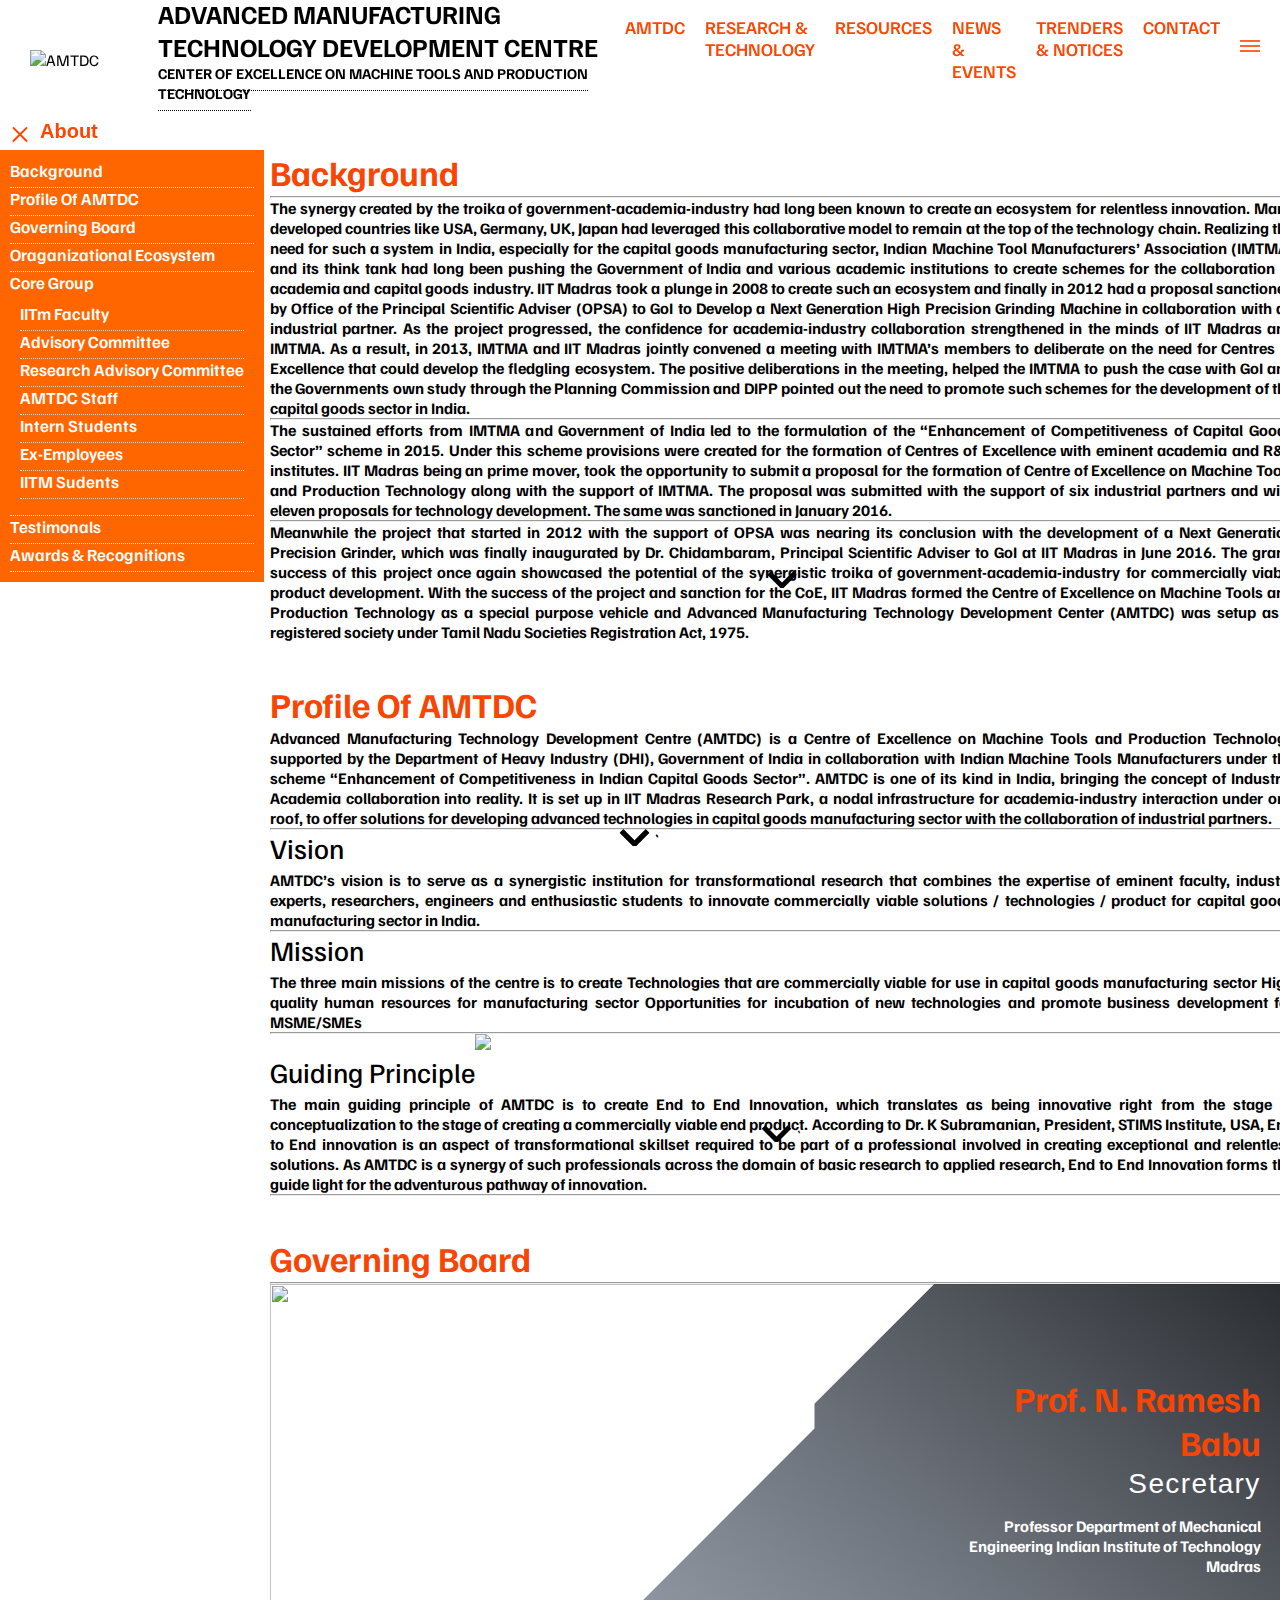
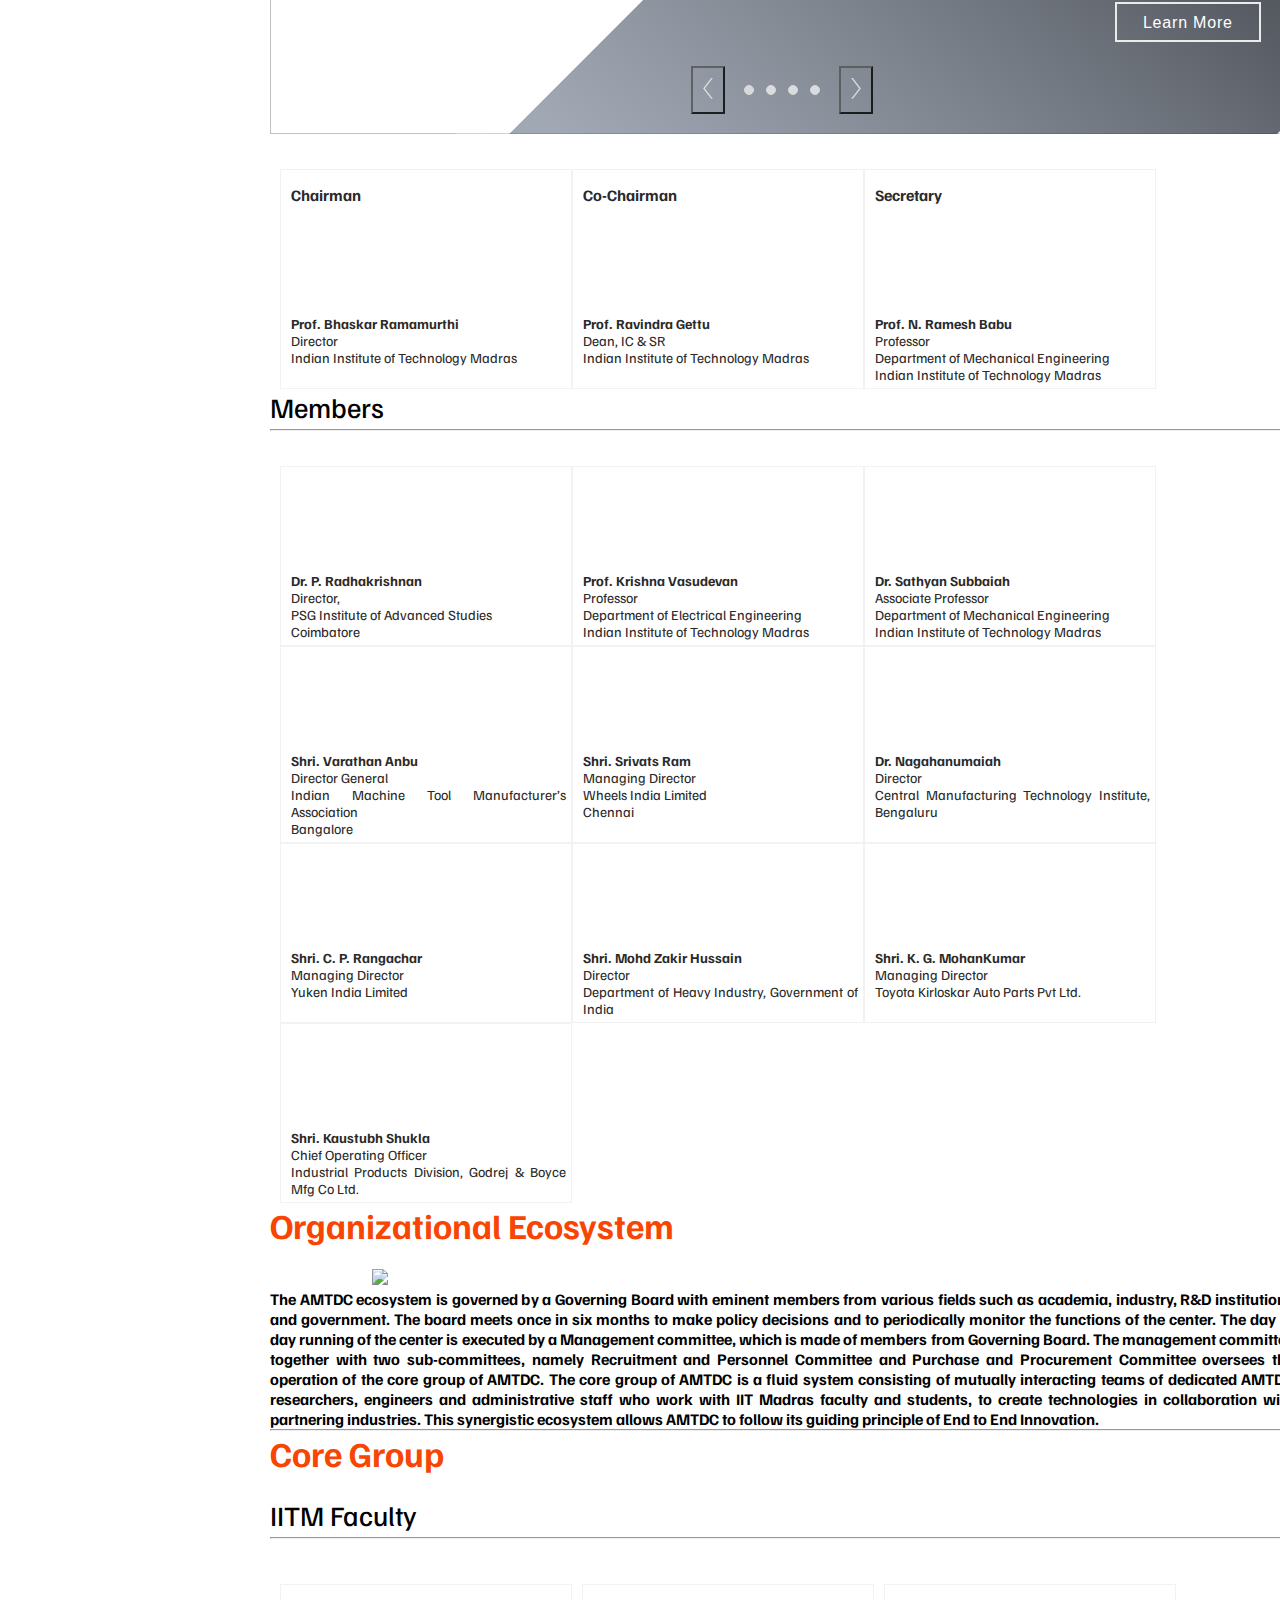
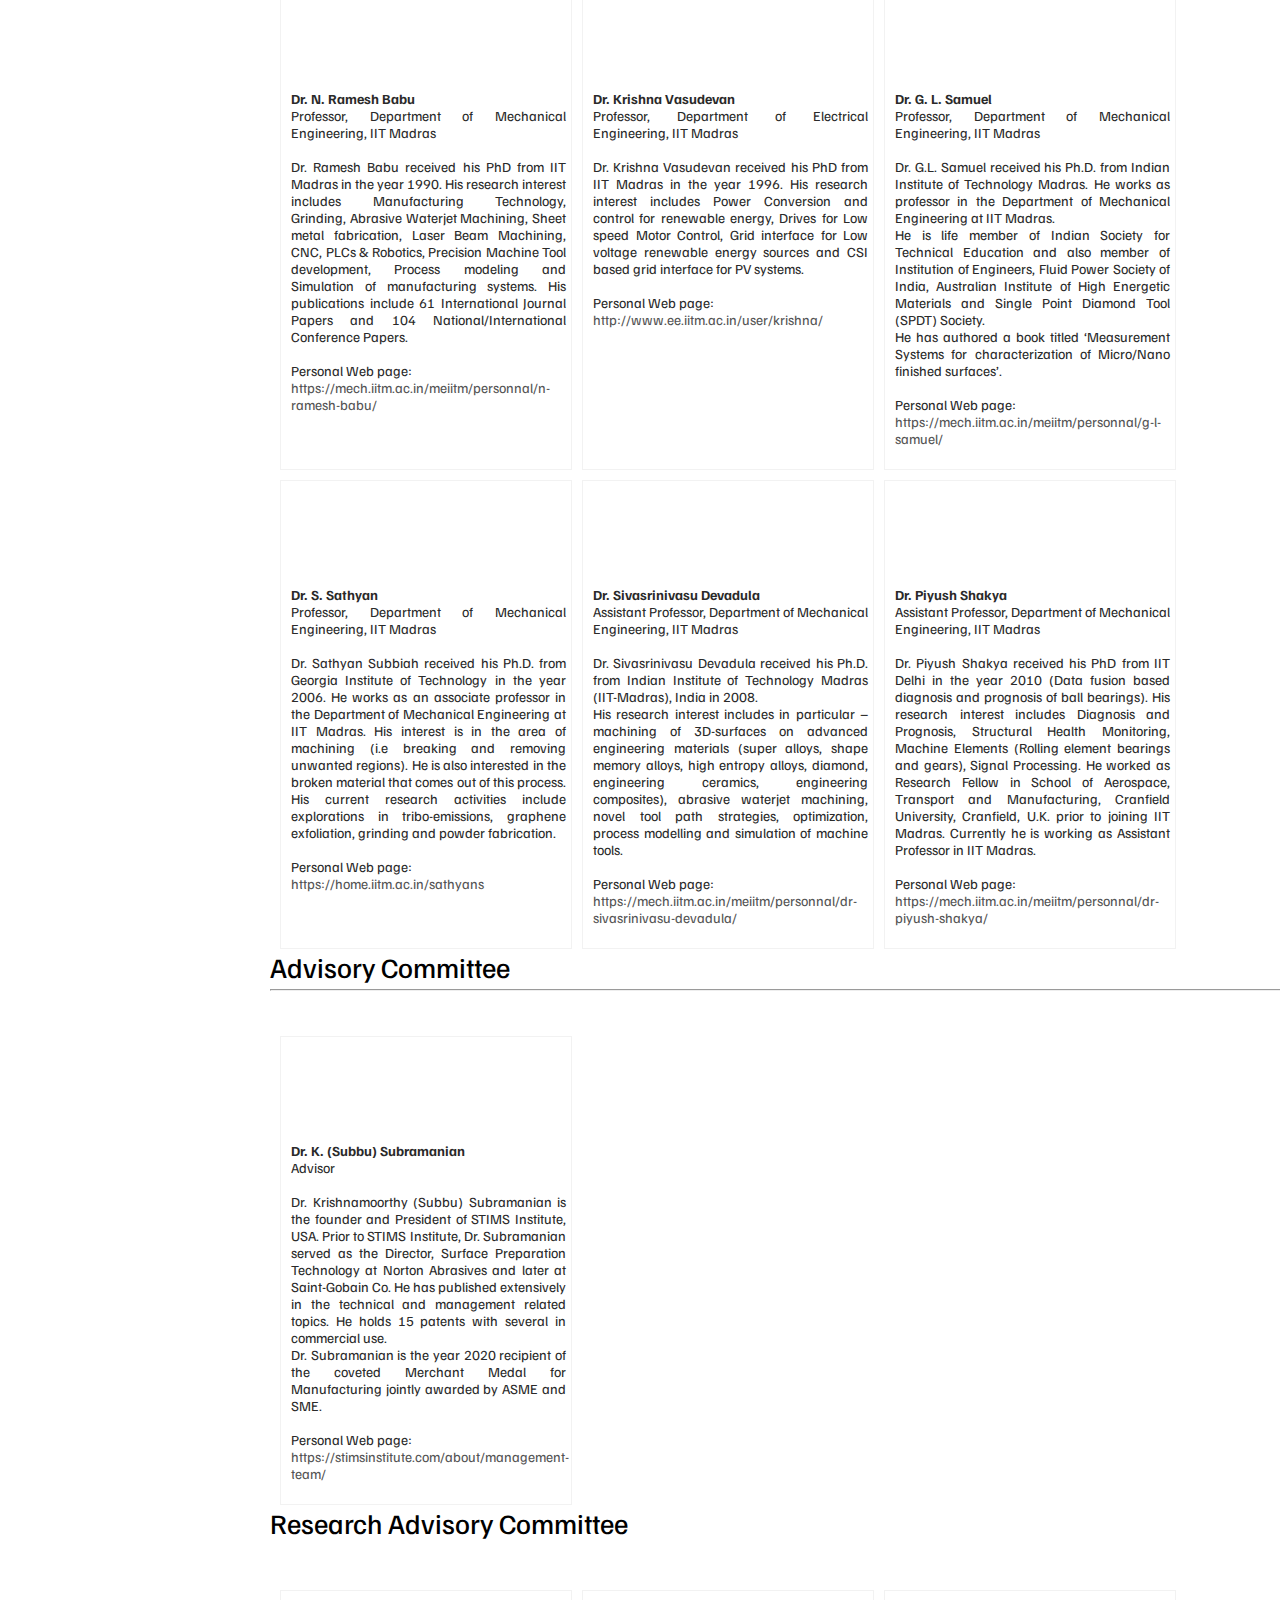
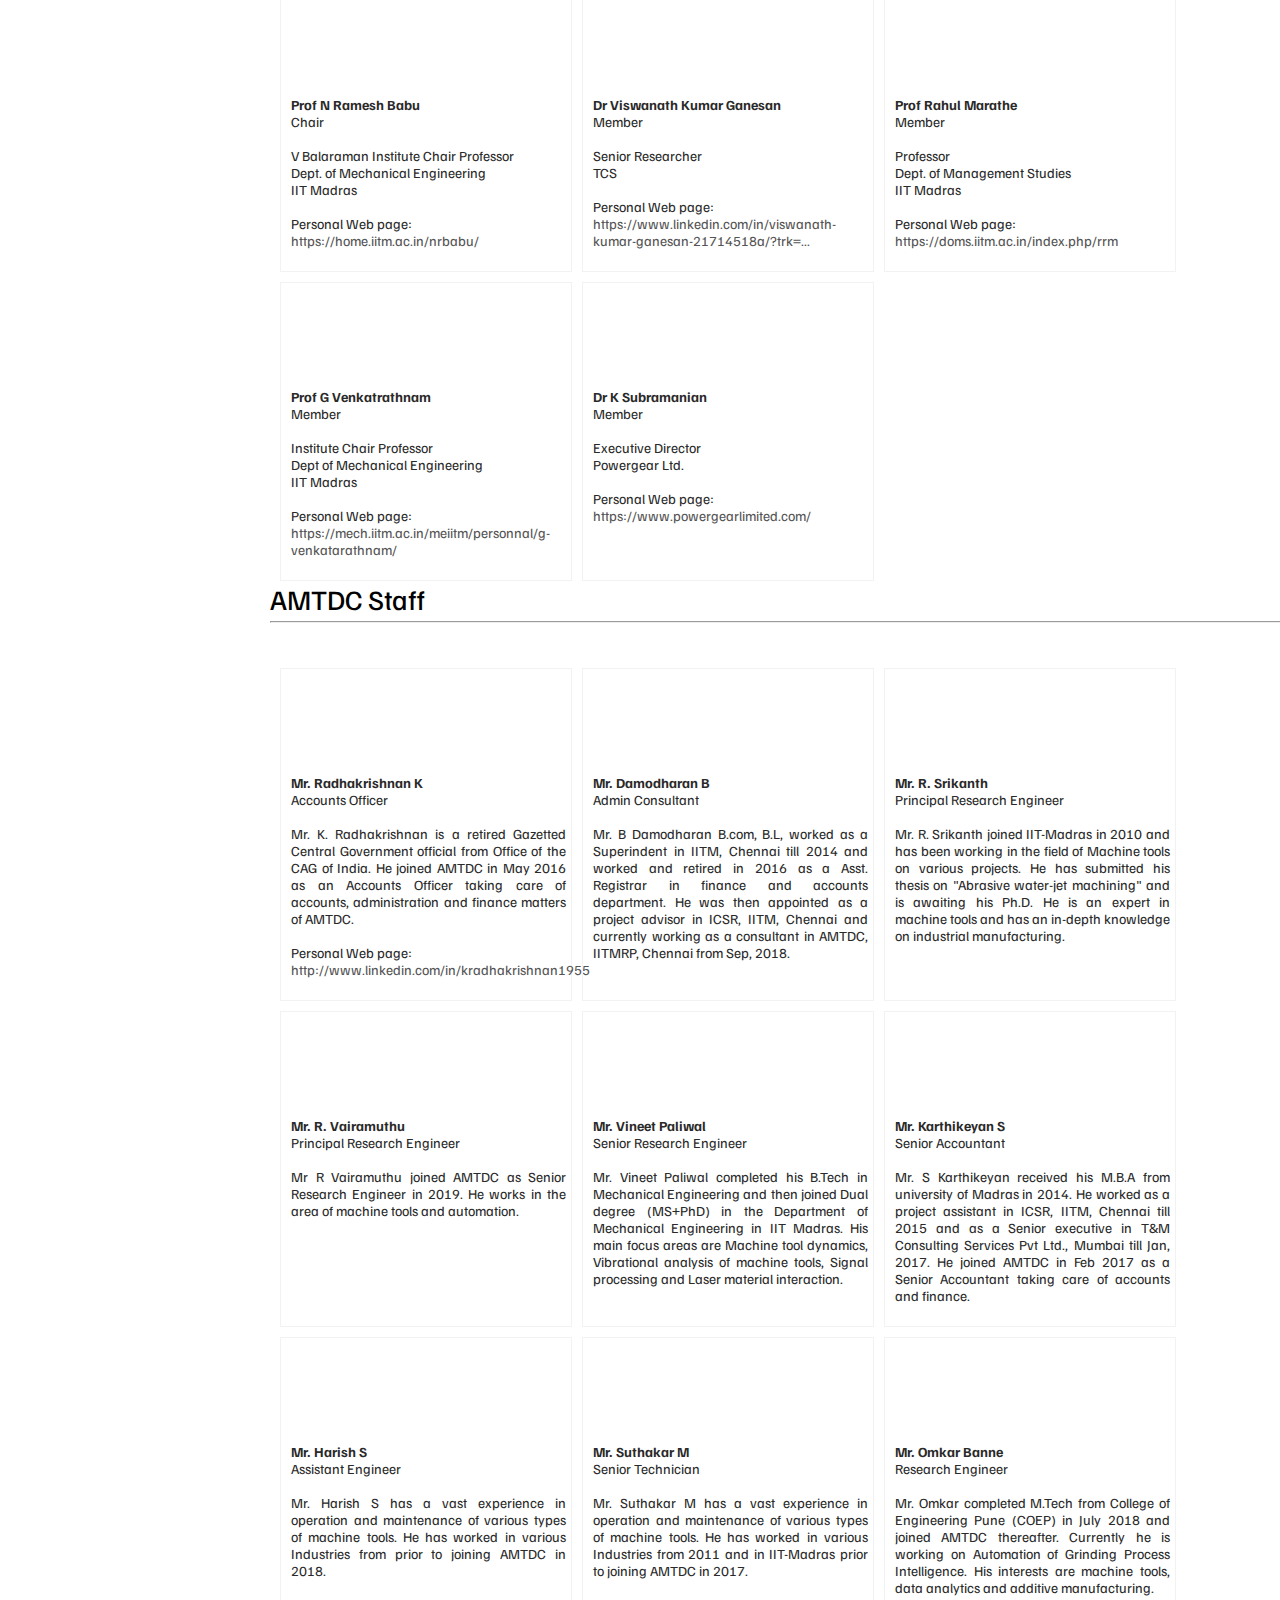
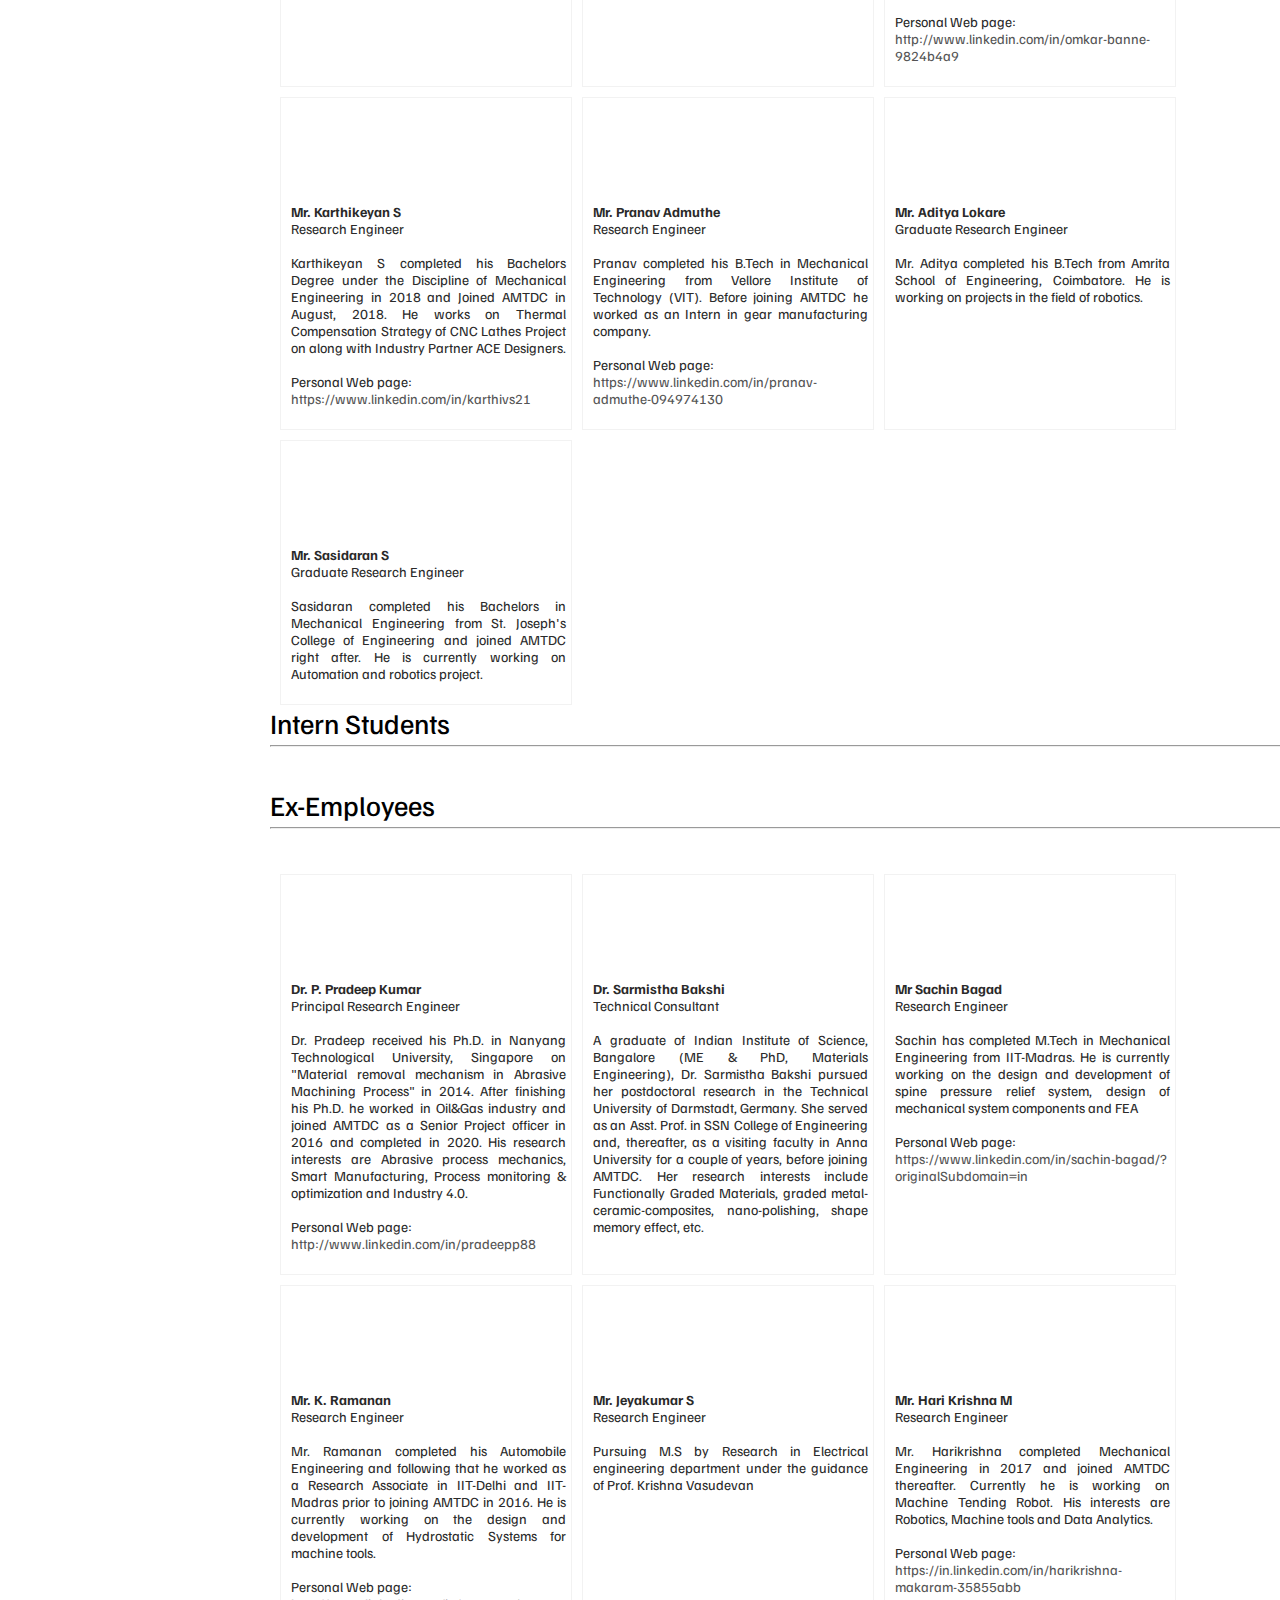
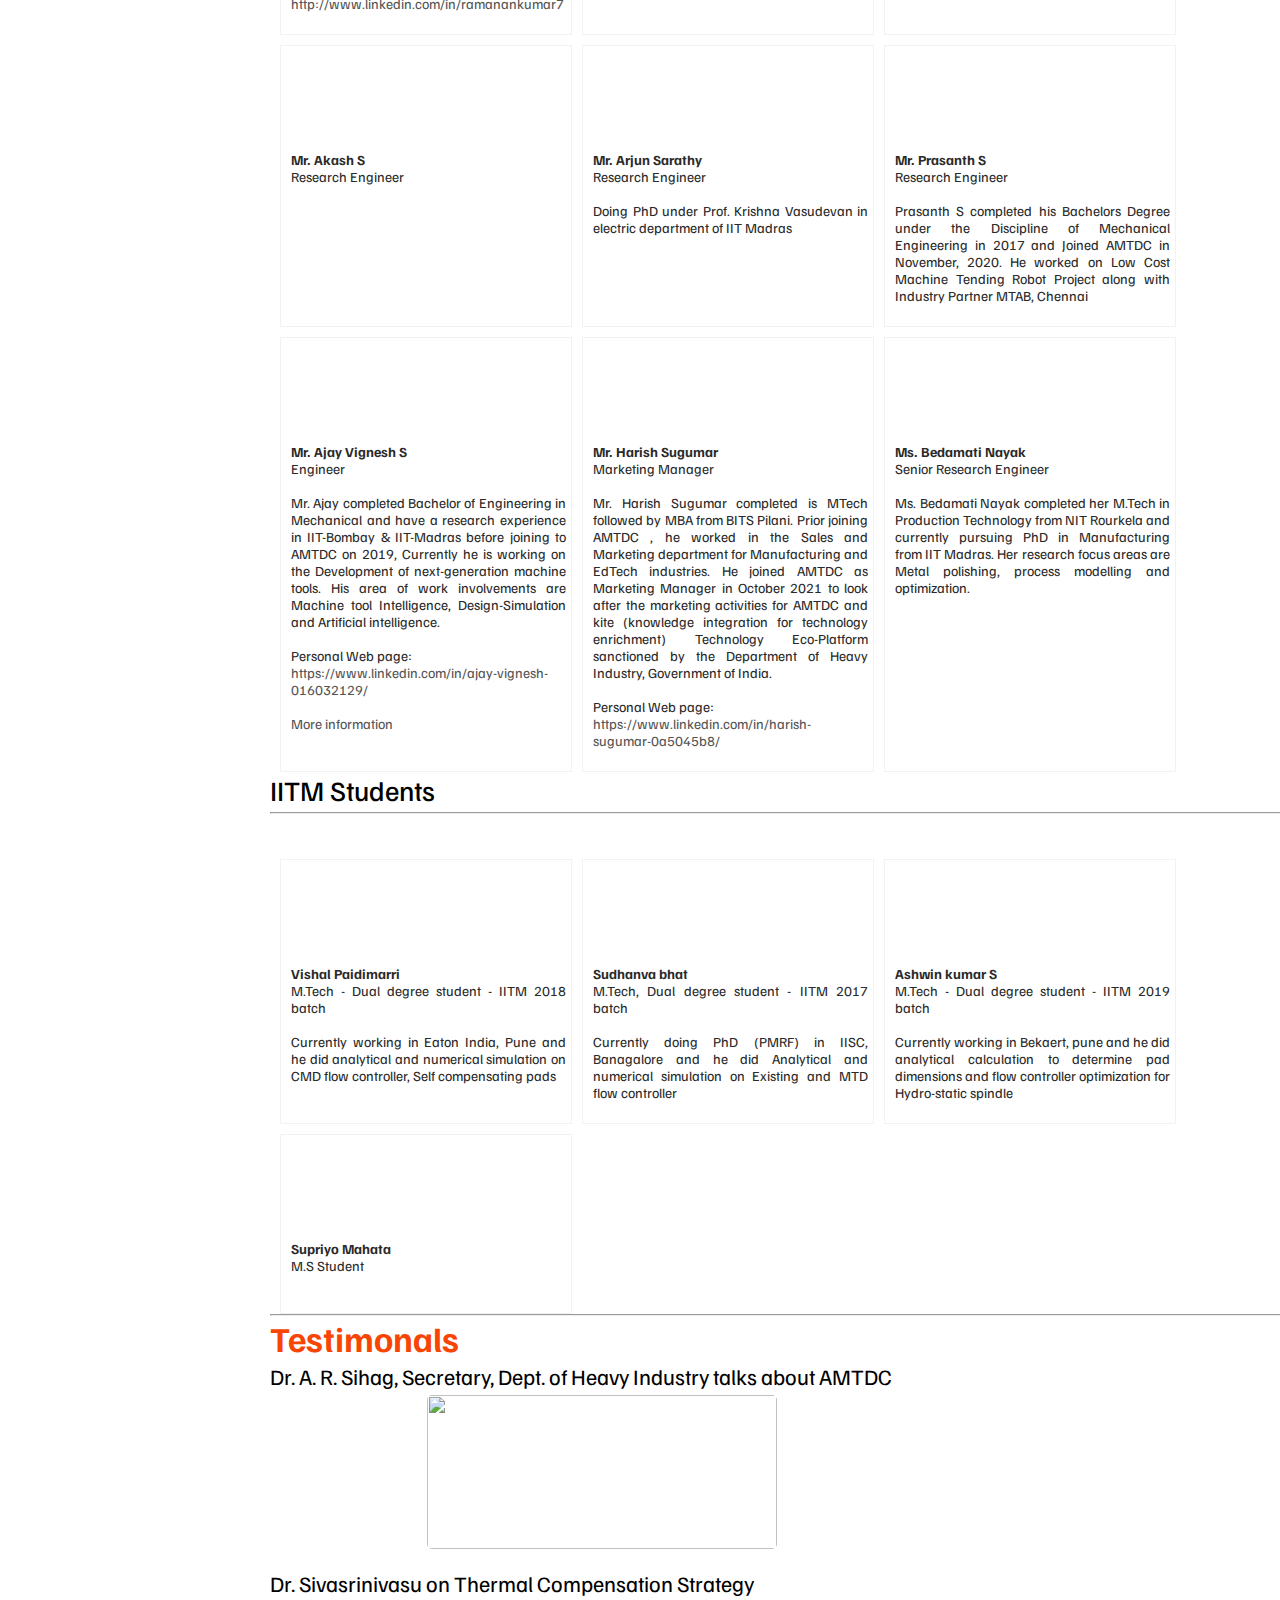
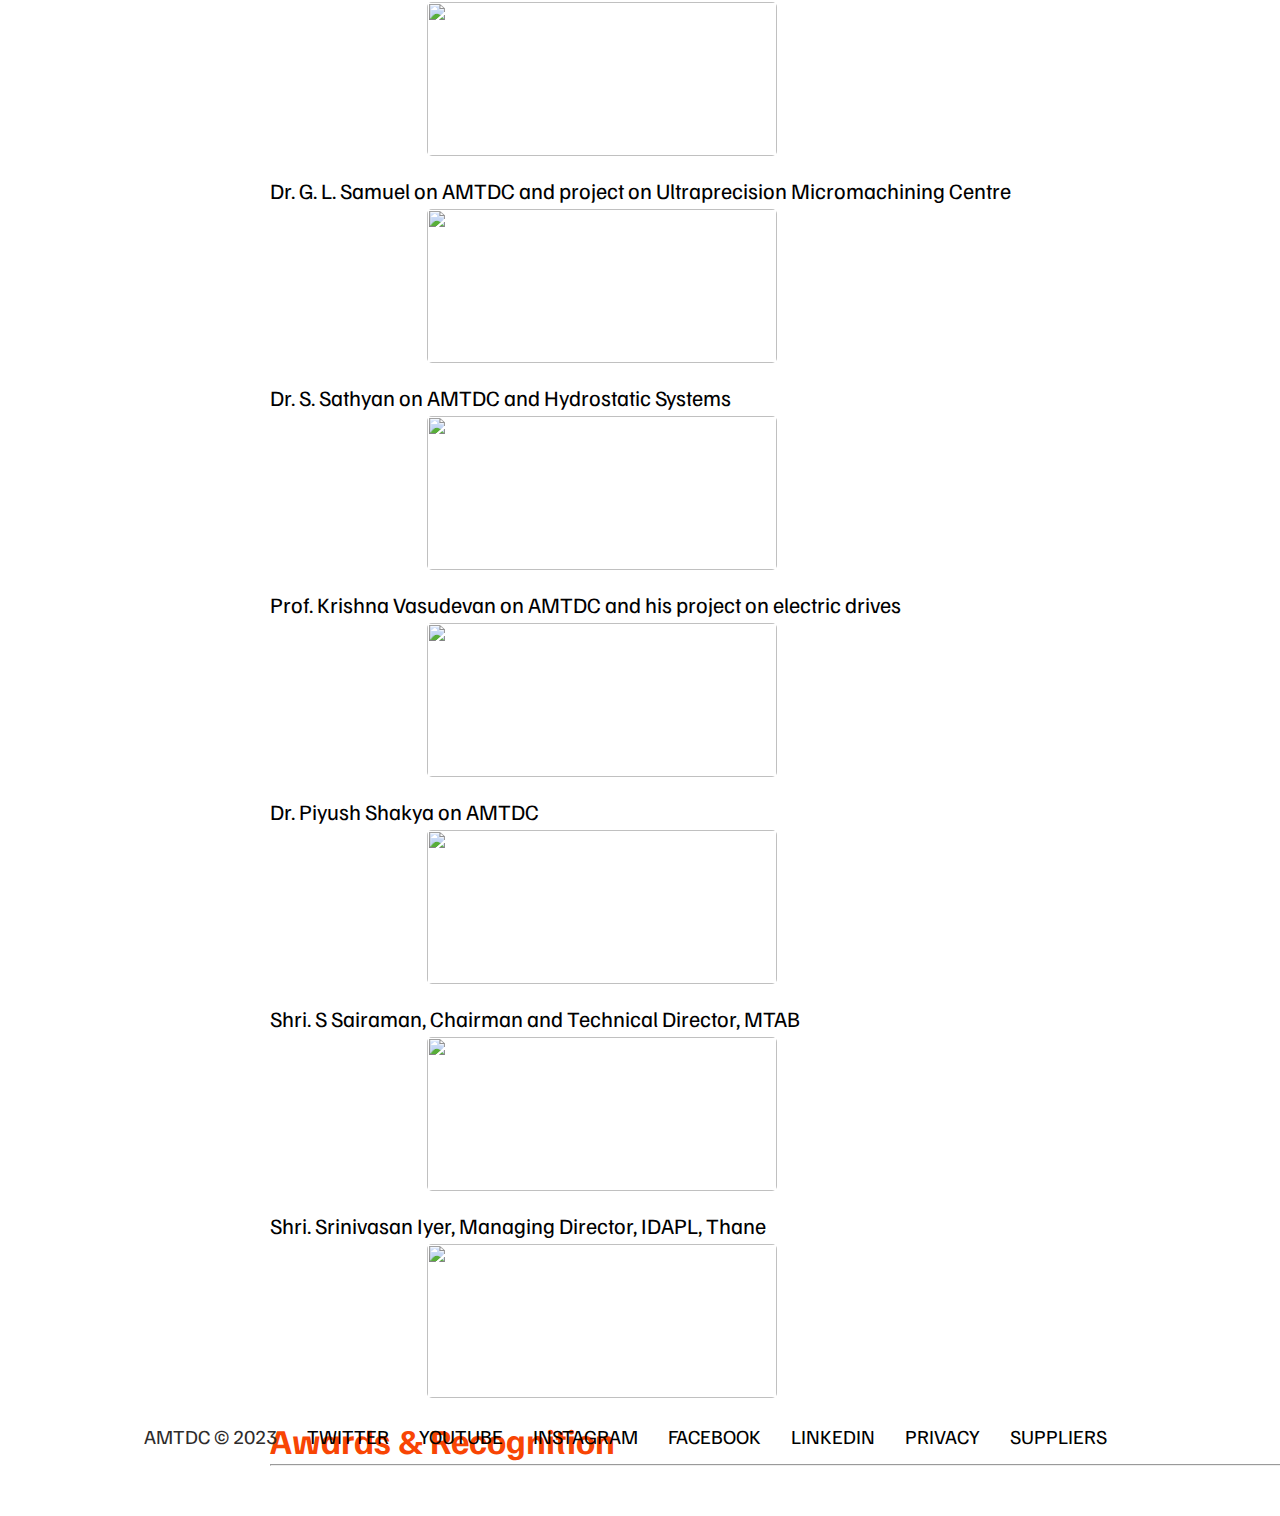
==== commit 90c9b052: "Add files via upload" ====
--- a/about.html
+++ b/about.html
@@ -19,44 +19,44 @@
       /* sc-component-id: sc-17cyi7s-0 */
       .jCBPFh h3 {color: #fff;} .jCBPFh p {color: #fff;} .jCBPFh a {color: #fff;} .jCBPFh{overflow:hidden;position:relative;} .jCBPFh > .image{position:relative;width:100%;display:block;} .jCBPFh > .image:before{content:'';display:block;padding-top:69.98616874135546%;} @media (min-width:500px){.jCBPFh > .image:before{padding-top:50.04945598417409%;}} .jCBPFh > .image img{position:absolute;top:0;left:0;width:100%;height:100%;object-fit:cover;object-position:30% center;} .jCBPFh > .image.left img{object-position:70% center;} @media (min-width:800px){.jCBPFh > .image{position:static;}.jCBPFh > .image:before{display:none;}.jCBPFh > .image img{object-position:center;}} .jCBPFh > .wrapper{z-index:2;position:relative;max-width:1120px;margin-right:auto;margin-left:auto;padding-right:3.25%;padding-left:3.25%;box-sizing:content-box;text-align:center;} .jCBPFh > .wrapper > .bottom:before,.jCBPFh > .wrapper > .bottom:after{content:'';position:absolute;bottom:0;left:0;width:100%;} .jCBPFh > .wrapper > .bottom:before{top:-6vw;background:linear-gradient(to bottom,transparent 0%,#000 12vw,#000 100%);} .jCBPFh > .wrapper > .bottom:after{bottom:auto;top:-7vw;left:-50%;width:200%;height:100%;opacity:0.75;-webkit-transform:rotate(-10deg);-ms-transform:rotate(-10deg);transform:rotate(-10deg);-webkit-transform-origin:top center;-ms-transform-origin:top center;transform-origin:top center;background:linear-gradient(to top,transparent 0%,currentColor 100%);} @media (min-width:800px){.jCBPFh > .wrapper > .bottom{display:none;}} .jCBPFh > .wrapper > .contain{z-index:1;position:relative;} .jCBPFh > .wrapper > .contain > .content{width:100%;margin-top:-6vw;padding-top:1em;padding-bottom:2em;} .jCBPFh > .wrapper > .contain > .graphic{display:none;} .jCBPFh > .wrapper.left > .bottom:after{-webkit-transform:rotate(10deg);-ms-transform:rotate(10deg);transform:rotate(10deg);} @media (min-width:800px){.jCBPFh > .wrapper{text-align:right;}.jCBPFh > .wrapper > .contain{display:-webkit-inline-box;display:-webkit-inline-flex;display:-ms-inline-flexbox;display:inline-flex;-webkit-align-items:center;-webkit-box-align:center;-ms-flex-align:center;align-items:center;-webkit-box-pack:center;-webkit-justify-content:center;-ms-flex-pack:center;justify-content:center;width:33.33333333333333%;min-width:320px;min-height:320px;}.jCBPFh > .wrapper > .contain > .content{margin:40px 0;padding:0;}.jCBPFh > .wrapper > .contain > .graphic{z-index:-1;position:absolute;top:50%;-webkit-transform:translateY(-50%);-ms-transform:translateY(-50%);transform:translateY(-50%);left:70px;width:100%;height:calc(100% + 2px);min-height:667px;display:-webkit-box;display:-webkit-flex;display:-ms-flexbox;display:flex;-webkit-flex-direction:column;-ms-flex-direction:column;flex-direction:column;-webkit-align-items:center;-webkit-box-align:center;-ms-flex-align:center;align-items:center;}.jCBPFh > .wrapper > .contain > .graphic svg{background-color:transparent;max-width:none;height:100%;}.jCBPFh > .wrapper.left{text-align:left;}.jCBPFh > .wrapper.left > .contain > .graphic{left:-70px;}} @media (min-width:800px) and (min-height:800px){.jCBPFh > .wrapper > .contain{min-height:50vmin;}} @media (min-width:1000px){.jCBPFh > .wrapper > .contain > .graphic,.jCBPFh > .wrapper.left > .contain > .graphic{left:0;}}
       /* sc-component-id: sc-1reua8k-0 */
-      .ipgpEj{position:relative;z-index:1;display:inline-block;-webkit-appearance:none;margin:0;border:0;padding:10px 28px 8px;font-family:wf_bahnschrift_semibold-condensed,Bahnschrift,DIN,Calibri,Segoe UI,"Arial Narrow","Trebuchet MS",Tahoma,Segoe UI,Arial,sans-serif;font-size:0.9375rem;line-height:1.4;-webkit-letter-spacing:0.05em;-moz-letter-spacing:0.05em;-ms-letter-spacing:0.05em;letter-spacing:0.05em;text-align:center;text-shadow:none !important;cursor:pointer;-webkit-transition:color 0.3s;transition:color 0.3s;color:#ebebeb;background-color:rgba(0,0,0,0);} @media (min-width:800px){.ipgpEj{font-size:1rem;line-height:1.375;}} .ipgpEj:before,.ipgpEj:after{content:'';position:absolute;top:0;left:0;bottom:0;} .ipgpEj:before{z-index:-2;right:0;border:2px solid #ebebeb;background-color:transparent;-webkit-transition:background-color 0.3s;transition:background-color 0.3s;} .ipgpEj:after{z-index:-1;right:0;background: orangered;-webkit-transform:scaleX(0);-ms-transform:scaleX(0);transform:scaleX(0);-webkit-transform-origin:top left;-ms-transform-origin:top left;transform-origin:top left;-webkit-transition:-webkit-transform 0.3s;-webkit-transition:transform 0.3s;transition:transform 0.3s;} .ipgpEj:hover{color:#000;} .ipgpEj:hover:after{-webkit-transform:scaleX(1);-ms-transform:scaleX(1);transform:scaleX(1);} .ipgpEj.secondary,.ipgpEj.secondary:before{background-color:#555;} .ipgpEj .state-waiting{position:absolute;top:0;bottom:0;left:0;right:0;overflow:hidden;background-color:#fccd00;cursor:default;display:inline-block;speak:none;font-style:normal;font-weight:normal;font-variant:normal;text-align:center;text-transform:none;line-height:1;-webkit-font-smoothing:antialiased;-moz-osx-font-smoothing:grayscale;} .ipgpEj .state-waiting:before{content:'';display:inline-block;height:100%;width:0;vertical-align:middle;} .ipgpEj .state-waiting:after{content:'';position:relative;-webkit-animation:button-waiting-rotation 1s linear infinite;animation:button-waiting-rotation 1s linear infinite;width:1em;height:1em;padding:0;border:2px solid transparent;border-right-color:#fff;border-left-color:#fff;border-radius:50%;} .ipgpEj .slide-in{-webkit-animation:dAbWLa 0.3s ease 1;animation:dAbWLa 0.3s ease 1;} .ipgpEj .slide-out{-webkit-animation:gsneVv 0.3s ease 1;animation:gsneVv 0.3s ease 1;} .ipgpEj[disabled],.ipgpEj[disabled]:before{cursor:default;color:#999;background-color:#d9d9d9;} .ipgpEj[disabled]:after{right:100%;} .ipgpEj:focus:before,.ipgpEj:focus:after{border-color:#fccd00;} .ipgpEj:focus:hover:after{border:2px solid #ebebeb;}
+      .ipgpEj{position:relative;z-index:1;display:inline-block;-webkit-appearance:none;margin:0;border:0;padding:10px 28px 8px;font-family:wf_bahnschrift_semibold-condensed,Bahnschrift,DIN,Calibri,Segoe UI,"Arial Narrow","Trebuchet MS",Tahoma,Segoe UI,Arial,sans-serif;font-size:0.9375rem;line-height:1.4;-webkit-letter-spacing:0.05em;-moz-letter-spacing:0.05em;-ms-letter-spacing:0.05em;letter-spacing:0.05em;text-align:center;text-shadow:none !important;cursor:pointer;-webkit-transition:color 0.3s;transition:color 0.3s;color:#ebebeb;background-color:rgba(0,0,0,0);} @media (min-width:800px){.ipgpEj{font-size:1rem;line-height:1.375;}} .ipgpEj:before,.ipgpEj:after{content:'';position:absolute;top:0;left:0;bottom:0;} .ipgpEj:before{z-index:-2;right:0;border:2px solid #ebebeb;background-color:transparent;-webkit-transition:background-color 0.3s;transition:background-color 0.3s;} .ipgpEj:after{z-index:-1;right:0;background: orangered;-webkit-transform:scaleX(0);-ms-transform:scaleX(0);transform:scaleX(0);-webkit-transform-origin:top left;-ms-transform-origin:top left;transform-origin:top left;-webkit-transition:-webkit-transform 0.3s;-webkit-transition:transform 0.3s;transition:transform 0.3s;} .ipgpEj:hover{color:#000;} .ipgpEj:hover:after{-webkit-transform:scaleX(1);-ms-transform:scaleX(1);transform:scaleX(1);} .ipgpEj.secondary,.ipgpEj.secondary:before{background-color:#555;} .ipgpEj .state-waiting{position:absolute;top:0;bottom:0;left:0;right:0;overflow:hidden;background-color:#fff;cursor:default;display:inline-block;speak:none;font-style:normal;font-weight:normal;font-variant:normal;text-align:center;text-transform:none;line-height:1;-webkit-font-smoothing:antialiased;-moz-osx-font-smoothing:grayscale;} .ipgpEj .state-waiting:before{content:'';display:inline-block;height:100%;width:0;vertical-align:middle;} .ipgpEj .state-waiting:after{content:'';position:relative;-webkit-animation:button-waiting-rotation 1s linear infinite;animation:button-waiting-rotation 1s linear infinite;width:1em;height:1em;padding:0;border:2px solid transparent;border-right-color:#fff;border-left-color:#fff;border-radius:50%;} .ipgpEj .slide-in{-webkit-animation:dAbWLa 0.3s ease 1;animation:dAbWLa 0.3s ease 1;} .ipgpEj .slide-out{-webkit-animation:gsneVv 0.3s ease 1;animation:gsneVv 0.3s ease 1;} .ipgpEj[disabled],.ipgpEj[disabled]:before{cursor:default;color:#999;background-color:#d9d9d9;} .ipgpEj[disabled]:after{right:100%;} .ipgpEj:focus:before,.ipgpEj:focus:after{border-color:#fccd00;} .ipgpEj:focus:hover:after{border:2px solid #ebebeb;}
     </style>
   </head>
   <body>
     <div id="overlay"></div>
     <div id="mobile-menu" class="mobile-main-menu">
       <ul>
-        <li class="mobile-only"><a href="about">AMTDC</a></li>
-        <li class="mobile-only"><a href="contact">Contact</a></li>
-        <li class="mobile-only"><a href="resources">Resources</a></li>
-        <li class="mobile-only"><a href="news">News & Events</a></li>
-        <li><a href="industrial">Industrial Clients</a></li>
-        <li class="mobile-only"><a href="tenders">Trenders & Notices</a></li>
-        <li><a href="government">Government Agencies</a></li>
-        <li class="mobile-only"><a href="research">Research & Technology</a></li>
-        <li><a href="researchers">Researchers & Students</a></li>
+        <li class="mobile-only"><a href="about.html">AMTDC</a></li>
+        <li class="mobile-only"><a href="contact.html">Contact</a></li>
+        <li class="mobile-only"><a href="resources.html">Resources</a></li>
+        <li class="mobile-only"><a href="news.html">News & Events</a></li>
+        <li><a href="industrial.html">Industrial Clients</a></li>
+        <li class="mobile-only"><a href="tenders.html">Trenders & Notices</a></li>
+        <li><a href="government.html">Government Agencies</a></li>
+        <li class="mobile-only"><a href="research.html">Research & Technology</a></li>
+        <li><a href="researchers.html">Researchers & Students</a></li>
       </ul>
     </div>
     <header id="main-header" class="main-header">
       <div class="logo">
-        <a href="index">
+        <a href="index.html">
           <img src="img/amtdc_logo.png" alt="AMTDC" />
         </a>
       </div>
       <div class="amtdc-title">
         <ul>
-          <li><a href="index">Advanced Manufacturing Technology Development Centre</a></li>
+          <li><a href="index.html">Advanced Manufacturing Technology Development Centre</a></li>
           <li><b href="#">Center of Excellence on Machine Tools and Production Technology</b></li>
         </ul>
       </div>
       <nav class="desktop-main-menu">
         <ul>
-          <li><a href="about">AMTDC</a></li>
-          <li><a href="research">Research & Technology</a></li>
-          <li><a href="resources">Resources</a></li>
-          <li><a href="news">News & Events</a></li>
-          <li><a href="tenders">Trenders & Notices</a></li>
-          <li><a href="contact">Contact</a></li>
+          <li><a href="about.html">AMTDC</a></li>
+          <li><a href="research.html">Research & Technology</a></li>
+          <li><a href="resources.html">Resources</a></li>
+          <li><a href="news.html">News & Events</a></li>
+          <li><a href="tenders.html">Trenders & Notices</a></li>
+          <li><a href="contact.html">Contact</a></li>
         </ul>
       </nav>
     </header>
@@ -101,7 +101,7 @@
 
   
     <!-- Paragragraphs back ground -->
-    <div id="para1" class="section-para">
+    <div id="para" class="section-para">
       <!-- Background -->
       <h2><span id="background">Background</span></h2>
       <hr>
@@ -128,7 +128,7 @@
             d="M2.000,5.000 L15.000,18.000 L28.000,5.000 "
           ></path>
         </svg>
-    `</div>
+     </div>
       
     </div>
     
@@ -136,7 +136,7 @@
     <br>
     <br> 
     
-    <div id="para1" class="section-para">
+    <div id="para2" class="section-para">
      <!-- Profile -->
       <h2><span id="profile">Profile Of AMTDC</span></h2>
       <div class="section-background">
@@ -203,7 +203,7 @@
                           Department of Mechanical Engineering
                           Indian Institute of Technology Madras                            
                         </p>
-                        <a class="sc-1reua8k-0 ipgpEj" href="/news/articles/XhavarStrothers">
+                        <a class="sc-1reua8k-0 ipgpEj" href="https://home.iitm.ac.in/nrbabu/" target="_blank">
                             Learn More
                         </a>
                     </div>
--- a/css/style.css
+++ b/css/style.css
@@ -1,1288 +1,1056 @@
-<!DOCTYPE html>
-<html lang="en">
-  <head>
-    <meta charset="UTF-8" />
-    <meta http-equiv="X-UA-Compatible" content="IE=edge" />
-    <meta name="viewport" content="width=device-width, initial-scale=1.0" />
-    <link rel="stylesheet" href="css/style.css" />
-    <link rel="stylesheet" href="css/amtdc-style.css" />
-    <script src="js/script.js" defer></script>
-    <title>AMTDC | Welcome</title>
-    <link rel="icon" href="img/title-logo.png" type="image/x-icon">
-    <style data-styled="gYbmqi grUjoK epslmG jjHOVo elcqPa hIbIBI dfWsLk gvbUhe jetxJD ejeFbu LjmsR cEbfzl cUGnKg hpogDv dAbWLa gsneVv ipgpEj hfpfwN ljENwQ cyUOj bjipar eVflZd kkxowU dKXMiZ deVasU bTWBfd izuGTy jCBPFh iSDjLo kLGNPG kkpoJp cigzHf eHuJUq kKrLaN hKVJiG bMsZxu jlsFQF faXpY jUvDaQ gHDHmz gvFXoh oqmJV cSPlxu eNScwj hrkpmn jOCyva kZTUec cEshYq kQDkCh njJCO jptLll evxKCH VMRoK gWzEzK hkSEgW hNIpPv caIUET mCCNa fbaUoI fcmZxD dpbkxK" data-styled-version="4.4.1">
-      /* sc-component-id: sc-1waf9hk-0 */
-      .kLGNPG{z-index:10;position:absolute;bottom:20px;left:0;right:0;line-height:0;text-align:center;} @media (min-width:1440px){.kLGNPG{position:static;}} .kLGNPG button{opacity:0.8;-webkit-transition:opacity 0.3s,color 0.3s,background-color 0.3s;transition:opacity 0.3s,color 0.3s,background-color 0.3s;} .kLGNPG > .prev,.kLGNPG > .next{display:inline-block;vertical-align:middle;padding:10px;color:#ebebeb;background-color:rgba(0,0,0,0);} @media (min-width:1440px){.kLGNPG > .prev,.kLGNPG > .next{position:absolute;z-index:10;top:50%;-webkit-transform:translateY(-50%);-ms-transform:translateY(-50%);transform:translateY(-50%);}} .kLGNPG > .prev:hover,.kLGNPG > .next:hover{color:#000;background-color:#ebebeb;} .kLGNPG > .prev svg,.kLGNPG > .next svg{width:10px;} @media (min-width:1440px){.kLGNPG > .prev svg,.kLGNPG > .next svg{width:30px;}} .kLGNPG > .prev{left:3.25%;} .kLGNPG > .next{right:3.25%;} .kLGNPG > .next svg{-webkit-transform:scale(-1,1);-ms-transform:scale(-1,1);transform:scale(-1,1);-webkit-transform-origin:center;-ms-transform-origin:center;transform-origin:center;} .kLGNPG > ul{display:-webkit-inline-box;display:-webkit-inline-flex;display:-ms-inline-flexbox;display:inline-flex;vertical-align:middle;margin:0 10px;} @media (min-width:1440px){.kLGNPG > ul{position:absolute;z-index:10;bottom:20px;left:50%;-webkit-transform:translateX(-50%);-ms-transform:translateX(-50%);transform:translateX(-50%);}} .kLGNPG > ul li{margin:0 6px;} .kLGNPG > ul button{width:10px;height:10px;color:#ebebeb;border-radius:100%;border:1px solid currentColor;} .kLGNPG > ul button.current{background-color:currentColor;}
-      /* sc-component-id: a3m7uj-4 */
-      .bTWBfd{font-family:wf_bahnschrift_condensed,Bahnschrift,DIN,Calibri,Segoe UI,"Arial Narrow","Trebuchet MS",Tahoma,Segoe UI,Arial,sans-serif;font-size:1.125rem;line-height:1.3333333333333333;-webkit-letter-spacing:0.05em;-moz-letter-spacing:0.05em;-ms-letter-spacing:0.05em;letter-spacing:0.05em;margin:0;word-wrap:break-word;} @media (min-width:800px){.bTWBfd{font-size:1.25rem;line-height:1.3;}}
-      /* sc-component-id: sc-1waf9hk-1 */
-      .iSDjLo{padding-bottom:60px;} .iSDjLo nav{margin-bottom:1em;} .iSDjLo nav li{display:inline-block;} .iSDjLo nav li + li{margin-left:10px;} .iSDjLo nav button{border-radius:50%;width:40px;overflow:hidden;} .iSDjLo nav button.current{width:60px;border:2px solid #fff;} .iSDjLo > p{margin-top:14px;margin-bottom:26px;} @media (min-width:800px){.iSDjLo{padding-bottom:0;}}
-      /* sc-component-id: sc-17cyi7s-0 */
-      .jCBPFh h3 {color: #fff;} .jCBPFh p {color: #fff;} .jCBPFh a {color: #fff;} .jCBPFh{overflow:hidden;position:relative;} .jCBPFh > .image{position:relative;width:100%;display:block;} .jCBPFh > .image:before{content:'';display:block;padding-top:69.98616874135546%;} @media (min-width:500px){.jCBPFh > .image:before{padding-top:50.04945598417409%;}} .jCBPFh > .image img{position:absolute;top:0;left:0;width:100%;height:100%;object-fit:cover;object-position:30% center;} .jCBPFh > .image.left img{object-position:70% center;} @media (min-width:800px){.jCBPFh > .image{position:static;}.jCBPFh > .image:before{display:none;}.jCBPFh > .image img{object-position:center;}} .jCBPFh > .wrapper{z-index:2;position:relative;max-width:1120px;margin-right:auto;margin-left:auto;padding-right:3.25%;padding-left:3.25%;box-sizing:content-box;text-align:center;} .jCBPFh > .wrapper > .bottom:before,.jCBPFh > .wrapper > .bottom:after{content:'';position:absolute;bottom:0;left:0;width:100%;} .jCBPFh > .wrapper > .bottom:before{top:-6vw;background:linear-gradient(to bottom,transparent 0%,#000 12vw,#000 100%);} .jCBPFh > .wrapper > .bottom:after{bottom:auto;top:-7vw;left:-50%;width:200%;height:100%;opacity:0.75;-webkit-transform:rotate(-10deg);-ms-transform:rotate(-10deg);transform:rotate(-10deg);-webkit-transform-origin:top center;-ms-transform-origin:top center;transform-origin:top center;background:linear-gradient(to top,transparent 0%,currentColor 100%);} @media (min-width:800px){.jCBPFh > .wrapper > .bottom{display:none;}} .jCBPFh > .wrapper > .contain{z-index:1;position:relative;} .jCBPFh > .wrapper > .contain > .content{width:100%;margin-top:-6vw;padding-top:1em;padding-bottom:2em;} .jCBPFh > .wrapper > .contain > .graphic{display:none;} .jCBPFh > .wrapper.left > .bottom:after{-webkit-transform:rotate(10deg);-ms-transform:rotate(10deg);transform:rotate(10deg);} @media (min-width:800px){.jCBPFh > .wrapper{text-align:right;}.jCBPFh > .wrapper > .contain{display:-webkit-inline-box;display:-webkit-inline-flex;display:-ms-inline-flexbox;display:inline-flex;-webkit-align-items:center;-webkit-box-align:center;-ms-flex-align:center;align-items:center;-webkit-box-pack:center;-webkit-justify-content:center;-ms-flex-pack:center;justify-content:center;width:33.33333333333333%;min-width:320px;min-height:320px;}.jCBPFh > .wrapper > .contain > .content{margin:40px 0;padding:0;}.jCBPFh > .wrapper > .contain > .graphic{z-index:-1;position:absolute;top:50%;-webkit-transform:translateY(-50%);-ms-transform:translateY(-50%);transform:translateY(-50%);left:70px;width:100%;height:calc(100% + 2px);min-height:667px;display:-webkit-box;display:-webkit-flex;display:-ms-flexbox;display:flex;-webkit-flex-direction:column;-ms-flex-direction:column;flex-direction:column;-webkit-align-items:center;-webkit-box-align:center;-ms-flex-align:center;align-items:center;}.jCBPFh > .wrapper > .contain > .graphic svg{background-color:transparent;max-width:none;height:100%;}.jCBPFh > .wrapper.left{text-align:left;}.jCBPFh > .wrapper.left > .contain > .graphic{left:-70px;}} @media (min-width:800px) and (min-height:800px){.jCBPFh > .wrapper > .contain{min-height:50vmin;}} @media (min-width:1000px){.jCBPFh > .wrapper > .contain > .graphic,.jCBPFh > .wrapper.left > .contain > .graphic{left:0;}}
-      /* sc-component-id: sc-1reua8k-0 */
-      .ipgpEj{position:relative;z-index:1;display:inline-block;-webkit-appearance:none;margin:0;border:0;padding:10px 28px 8px;font-family:wf_bahnschrift_semibold-condensed,Bahnschrift,DIN,Calibri,Segoe UI,"Arial Narrow","Trebuchet MS",Tahoma,Segoe UI,Arial,sans-serif;font-size:0.9375rem;line-height:1.4;-webkit-letter-spacing:0.05em;-moz-letter-spacing:0.05em;-ms-letter-spacing:0.05em;letter-spacing:0.05em;text-align:center;text-shadow:none !important;cursor:pointer;-webkit-transition:color 0.3s;transition:color 0.3s;color:#ebebeb;background-color:rgba(0,0,0,0);} @media (min-width:800px){.ipgpEj{font-size:1rem;line-height:1.375;}} .ipgpEj:before,.ipgpEj:after{content:'';position:absolute;top:0;left:0;bottom:0;} .ipgpEj:before{z-index:-2;right:0;border:2px solid #ebebeb;background-color:transparent;-webkit-transition:background-color 0.3s;transition:background-color 0.3s;} .ipgpEj:after{z-index:-1;right:0;background: orangered;-webkit-transform:scaleX(0);-ms-transform:scaleX(0);transform:scaleX(0);-webkit-transform-origin:top left;-ms-transform-origin:top left;transform-origin:top left;-webkit-transition:-webkit-transform 0.3s;-webkit-transition:transform 0.3s;transition:transform 0.3s;} .ipgpEj:hover{color:#000;} .ipgpEj:hover:after{-webkit-transform:scaleX(1);-ms-transform:scaleX(1);transform:scaleX(1);} .ipgpEj.secondary,.ipgpEj.secondary:before{background-color:#555;} .ipgpEj .state-waiting{position:absolute;top:0;bottom:0;left:0;right:0;overflow:hidden;background-color:#fccd00;cursor:default;display:inline-block;speak:none;font-style:normal;font-weight:normal;font-variant:normal;text-align:center;text-transform:none;line-height:1;-webkit-font-smoothing:antialiased;-moz-osx-font-smoothing:grayscale;} .ipgpEj .state-waiting:before{content:'';display:inline-block;height:100%;width:0;vertical-align:middle;} .ipgpEj .state-waiting:after{content:'';position:relative;-webkit-animation:button-waiting-rotation 1s linear infinite;animation:button-waiting-rotation 1s linear infinite;width:1em;height:1em;padding:0;border:2px solid transparent;border-right-color:#fff;border-left-color:#fff;border-radius:50%;} .ipgpEj .slide-in{-webkit-animation:dAbWLa 0.3s ease 1;animation:dAbWLa 0.3s ease 1;} .ipgpEj .slide-out{-webkit-animation:gsneVv 0.3s ease 1;animation:gsneVv 0.3s ease 1;} .ipgpEj[disabled],.ipgpEj[disabled]:before{cursor:default;color:#999;background-color:#d9d9d9;} .ipgpEj[disabled]:after{right:100%;} .ipgpEj:focus:before,.ipgpEj:focus:after{border-color:#fccd00;} .ipgpEj:focus:hover:after{border:2px solid #ebebeb;}
-    </style>
-  </head>
-  <body>
-    <div id="overlay"></div>
-    <div id="mobile-menu" class="mobile-main-menu">
-      <ul>
-        <li class="mobile-only"><a href="about.html">AMTDC</a></li>
-        <li class="mobile-only"><a href="contact.html">Contact</a></li>
-        <li class="mobile-only"><a href="resources.html">Resources</a></li>
-        <li class="mobile-only"><a href="news.html">News & Events</a></li>
-        <li><a href="industrial.html">Industrial Clients</a></li>
-        <li class="mobile-only"><a href="tenders.html">Trenders & Notices</a></li>
-        <li><a href="government.html">Government Agencies</a></li>
-        <li class="mobile-only"><a href="research.html">Research & Technology</a></li>
-        <li><a href="researchers.html">Researchers & Students</a></li>
-      </ul>
-    </div>
-    <header id="main-header" class="main-header">
-      <div class="logo">
-        <a href="index.html">
-          <img src="img/amtdc_logo.png" alt="AMTDC" />
-        </a>
-      </div>
-      <div class="amtdc-title">
-        <ul>
-          <li><a href="index.html">Advanced Manufacturing Technology Development Centre</a></li>
-          <li><b href="#">Center of Excellence on Machine Tools and Production Technology</b></li>
-        </ul>
-      </div>
-      <nav class="desktop-main-menu">
-        <ul>
-          <li><a href="about.html">AMTDC</a></li>
-          <li><a href="research.html">Research & Technology</a></li>
-          <li><a href="resources.html">Resources</a></li>
-          <li><a href="news.html">News & Events</a></li>
-          <li><a href="tenders.html">Trenders & Notices</a></li>
-          <li><a href="contact.html">Contact</a></li>
-        </ul>
-      </nav>
-    </header>
-
-    <!-- Hamburger Menu -->
-    <button id="menu-btn" class="hamburger" type="button">
-      <span class="hamburger-top"></span>
-      <span class="hamburger-middle"></span>
-      <span class="hamburger-bottom"></span>
-    </button>
-
-    <!-- Sidebar Hamburger Menu -->
-    <button id="sidebar-menu-btn" class="sidebar-hamburger desktop-only" type="button">
-      <span class="sidebar-hamburger-top"></span>
-      <span class="sidebar-hamburger-middle"></span>
-      <span class="sidebar-hamburger-bottom"></span>
-      <a>About</a>
-    </button>
-
-    <!--side-menu-->
-    <div id="sidebar-menu" class="sidebar-main-menu">
-      <ul>
-        <li class="desktop-only"><a href="#background">Background</a></li>
-        <li class="desktop-only"><a href="#profile">Profile of AMTDC</a></li>
-        <li class="desktop-only"><a href="#governing">Governing Board</a></li>
-        <li class="desktop-only"><a href="#organizational">Oraganizational Ecosystem</a></li>
-        <li class="desktop-only"><a href="#core">Core Group</a>
-          <ul>
-            <li class="desktop-only"><a href="#iitmf">IITm Faculty</a></li>
-            <li class="desktop-only"><a href="#advisory">Advisory Committee</a></li>
-            <li class="desktop-only"><a href="#research">Research Advisory Committee </a></li>
-            <li class="desktop-only"><a href="#amtdc">AMTDC Staff</a></li>
-            <li class="desktop-only"><a href="#intern">Intern Students</a></li>
-            <li class="desktop-only"><a href="#ex">Ex-Employees</a></li>
-            <li class="desktop-only"><a href="#iitms">IITM Sudents</a></li>
-          </ul>
-        </li>
-        <li class="desktop-only"><a href="#testimonals">Testimonals</a></li>
-        <li class="desktop-only"><a href="#awards">Awards & Recognitions</a></li>
-      </ul>
-    </div>
-
+@import url('https://fonts.googleapis.com/css2?family=Familjen+Grotesk:wght@400;600;700&display=swap');
+
+*,
+*::before,
+*::after {
+  margin: 0;
+  padding: 0;
+  box-sizing: border-box;
+}
+
+/* Title size */
+.amtdc-title a {
+  font-weight: bold;
+  text-decoration: none;
+  color: #000;
+  font-size: 26px;
+  animation: fadeInUp 0.25s ease-in-out 0.1s;
+  animation-fill-mode: both; /* Stop from showing at start */
+}
+
+body {
+  font-family: 'Familjen Grotesk', sans-serif;
+  /*background: rgb(252, 102, 48);*/
+  background: #fff;
+  color: #000;
+}
+
+a {
+  text-decoration: none;
+  color: #000;
+  animation: fadeInUp 0.25s ease-in-out 0.1s;
+  animation-fill-mode: both; 
+}
+
+b {
+  text-decoration: none;
+  color: #000;
+  font-size: 15px;
+  border-bottom: 1px #000 dotted;
+  padding-bottom: 8px;
+  animation: fadeInUp 0.25s ease-in-out 0.1s;
+  animation-fill-mode: both; 
+}
+
+q {
+  text-decoration: none;
+  color: #000;
+}
+
+ul {
+  list-style: none;
+}
+
+/* Header/Navbar */
+.main-header {
+  position: fixed;
+  top: 0;
+  left: 0;
+  width: 100%;
+  z-index: 3;
+  display: flex;
+  justify-content: space-between;
+  align-items: center;
+  text-transform: uppercase;
+  height: 100px;
+  padding: 0 30px;
+  translate: top 0.3s;
+}
+
+/* Logo */
+.logo {
+  width: 210px;
+  height: auto;
+  padding-top: 20px;
+  padding-right: 10px;
+}
+
+.logo img {
+  display: block;
+  width: 100%;
+  height: auto;
+}
+
+/* Desktop Menu */
+.desktop-main-menu {
+  margin-right: 10px;
+  font-size: large;
+  font-weight: 550;
+  color: orangered;
+}
+
+.desktop-main-menu ul {
+  display: flex;
+}
+
+.desktop-main-menu ul li {
+  position: relative;
+  margin-right: 20px;
+  padding-bottom: 2px;
+}
+
+/* Menu item colour */
+.desktop-main-menu ul li a {
+  color: orangered;
+}
+
+/* Menu item bottom border */
+.desktop-main-menu ul li a::after {
+  content: '';
+  position: absolute;
+  bottom: 0;
+  left: 0;
+  width: 100%;
+  height: 1px;
+  background: rgb(252, 102, 48);
+  transform: scaleX(0);
+  transition: transform 0.6s cubic-bezier(0.19, 1, 0.22, 1);
+  transform-origin: right center;
+}
+
+.desktop-main-menu ul li a:hover::after {
+  transform: scaleX(1);
+  transform-origin: left center;
+  transition-duration: 0.4s;
+}
+
+/* Sections */
+section {
+  position: relative;
+  height: 100vh;
+  background-position: center center;
+  background-repeat: no-repeat;
+  background-size: cover;
+  text-transform: uppercase;
+}
+
+.section1 {
+  position: relative;
+  display: flex;
+  flex-wrap: wrap;
+  width: auto;
+  height: auto;
+  text-transform: none;
+}
+
+.section2 {
+  position: relative;
+  display: flex;
+  flex-wrap: wrap;
+  height: auto;
+  text-transform: none;
+}
+
+.section3 {
+  position: relative;
+  display: flex;
+  flex-wrap: wrap;
+  height: auto;
+  text-transform: none;
+}
+
+.section4 {
+  position: relative;
+  height: 1000px;
+  text-transform: none;
+}
+
+.section5 {
+  position: relative;
+  height: 6000px;
+  text-transform: none;
+}
+
+.section6 {
+  position: relative;
+  height: 3500px;
+  text-transform: none;
+}
+
+.section7 {
+  position: relative;
+  width: 80%;
+  height: 1500px;
+  text-transform: none;
+}
+
+.c-map {
+  position: relative;
+  top: 150px;
+  left: 300px;
+  display: flex;
+}
+
+.c-address {
+  position: relative;
+  top: 200px;
+  left: 300px;
+  display: flex;
+  column-gap: 30px;
+}
+
+.inquiry-form {
+  position: relative;
+  display: flex;
+}
+
+.grid{
+  display: flex;
+  flex-wrap: wrap;
+  background-color: aqua;
+}
+
+.section-inner {
+  position: absolute;
+  top: 100vp;
+  bottom: 200px;
+  left: 100px;
+  max-width: 560px;
+}
+
+.section-inner1{
+  position: relative;
+  bottom: 200px;
+  left: 70px;
+  max-width: 560px;
+}
+
+.section-inner h4 {
+  font-size: 22px;
+  margin-bottom: 5px;
+  font-weight: 300;
+  animation: fadeInUp 0.5s ease-in-out;
+  color: rgb(248, 69, 4);
+}
+
+.section-inner h2 {
+  font-size: 35px;
+  font-weight: 700;
+  margin-bottom: 2px;
+  animation: fadeInUp 0.5s ease-in-out 0.2s;
+  animation-fill-mode: both;   
+}
+
+.section-inner a {
+  animation: fadeInUp 0.5s ease-in-out 0.4s;
+  animation-fill-mode: both;   
+}
+
+.section-inner1 q {
+  animation: fadeInUp 0.5s ease-in-out 0.4s;
+  animation-fill-mode: both;   
+}
+
+/* Section for pages */
+.section-para {
+  width: 80%;
+  position: relative;
+  top: 150px;
+  left: 270px;
+  text-align: justify;
+  transform: translateX(0);
+  transition: transform 0.6s cubic-bezier(0.19, 1, 0.22, 1);
+  animation: fadeInUp 0.5s ease-in-out 0.2s;
+  animation-fill-mode: both;
+}
+
+.expand {
+  transform: translateX(-12%);
+  transition: transform 0.6s cubic-bezier(0.19, 1, 0.22, 1);
+}
+
+.section-para h4 {
+  font-size: 22px;
+  margin-bottom: 5px;
+  font-weight: 300;
+  font-style: normal;
+  animation: fadeInUp 0.5s ease-in-out 0.2s;
+}
+
+.section-para h3 {
+  font-size: 28px;
+  margin-bottom: 5px;
+  font-weight: 450;
+  animation: fadeInUp 0.5s ease-in-out 0.2s;
+}
+
+.section-para h2 {
+  font-size: 35px;
+  font-weight: 700;
+  color: rgb(248, 69, 4);
+  margin-bottom: 2px;
+  animation: fadeInUp 0.5s ease-in-out 0.2s;
+  animation-fill-mode: both; /*Stop from showing at start*/
+}
+
+.section-para a {
+  text-decoration: none;
+  color: #000;
+  animation: fadeInUp 0.25s ease-in-out 0.1s;
+  animation-fill-mode: both; /*Stop from showing at start*/
+}
+
+.section-para p {
+  display: flex;
+  flex-wrap: wrap;
+  text-decoration: solid;
+  color: #000;
+  font-weight: 700;
+  animation: fadeInUp 0.5s ease-in-out 0.4s;
+  animation-fill-mode: both; /*Stop from showing at start*/
+}
+
+/* Background images */
+.section-a {
+  background-image: url('../img/kite1.jpg'); 
+  background-size: auto;
+  background-position-y: 100px;
+}
+.section-b {
+  background-image: url('../img/5-axis1.png');
+
+}
+.section-c {
+  background-image: url('../img/mtabrob.png');
+}
+.section-d {
+  background-image: url('../img/cnc-lathe.png');
+}
+.section-e {
+  background-image: url('../img/electric-drive.JPG');
+}
+.section-f {
+  background-image: url('../img/Grinding-Process.jpg');
+}
+.section-g {
+  background-image: url('../img/lab.jpg');
+}
+.section-h {
+  background-image: url('../img/support.jpg');
+}
+.section-background {
+  background-position: center center;
+  height: 2vp;
+  background-size: contain;
+  background-image: url('../img/amtdc_logo1.png');
+  background-repeat: no-repeat;
+}
+
+.btn {
+  position: relative;
+  display: inline-block;
+  cursor: pointer;
+  text-align: center;
+  min-width: 130px;
+  padding: 15px 50px;
+  margin-top: 10px;
+  border: 2px solid #000;
+  text-transform: uppercase;
+  font-weight: bold;
+  overflow: hidden;
+  z-index: 2;
+}
+
+.btn:hover span {
+  color: #000;
+}
+
+.btn .hover {
+  position: absolute;
+  top: 0;
+  left: 0;
+  width: 100%;
+  height: 100%;
+  background-color: rgb(252, 102, 42);
+  color: #000;
+  z-index: -1;
+  transform: translateY(100%);
+  transition: transform 0.6s cubic-bezier(0.19, 1, 0.22, 1);
+}
+
+.btn:hover .hover {
+  transform: translateY(0);
+}
+
+.scroll-arrow {
+  position: absolute;
+  width: auto;
+  bottom: 50px;
+  left: 50%;
+  transform: translateX(-50%);
+  animation: fadeBounce 5s infinite;
+}
+
+/* Footer */
+footer {
+  position: relative;
+  bottom: 0;
+  padding: 55px 0;
+}
+
+footer ul {
+  display: flex;
+  justify-content: center;
+  align-items: center;
+  flex-wrap: wrap;
+}
+
+footer ul li {
+  margin-right: 30px;
+  color: #2e2c2c;
+  text-transform: uppercase;
+  font-size: 20px;
+  line-height: 2.5;
+}
+
+footer ul li a {
+  color: #000;
+  transition: color 0.6s;
+}
+
+footer ul li a:hover {
+  color: #2e2c2c;
+}
+
+/* Hamburger Menu */
+.hamburger {
+  position: fixed;
+  top: 40px;
+  right: 20px;
+  z-index: 10;
+  cursor: pointer;
+  width: 20px;
+  height: 20px;
+  background: none;
+  border: none;
+}
+
+.hamburger-top,
+.hamburger-middle,
+.hamburger-bottom {
+  position: absolute;
+  width: 20px;
+  height: 2px;
+  top: 0;
+  left: 0;
+  background: rgb(252, 102, 48);
+  transition: all 0.5s;
+}
+
+.hamburger-middle {
+  transform: translateY(5px);
+}
+
+.hamburger-bottom {
+  transform: translateY(10px);
+}
+
+/* Transition hamburger to X when open */
+.open {
+  transform: rotate(90deg);
+}
+
+.open .hamburger-top {
+  transform: rotate(45deg) translateY(6px) translateX(6px);
+}
+
+.open .hamburger-middle {
+  display: none;
+}
+
+.open .hamburger-bottom {
+  transform: rotate(-45deg) translateY(6px) translateX(-6px);
+}
+
+/* Overlay */
+.overlay-show {
+  position: fixed;
+  top: 0;
+  left: 0;
+  width: 100%;
+  height: 100%;
+  background-color: rgba(0, 0, 0, 0.5);
+  z-index: 3;
+}
+
+/* Stop body scroll */
+.stop-scrolling {
+  overflow: hidden;
+}
+
+/* Hide mobile main menu items */
+.mobile-only {
+  display: none;
+}
+
+.show-mobile-only .mobile-only{
+  display: block;
+}
+
+/* Mobile menu */
+.mobile-main-menu {
+  position: fixed;
+  top: 0;
+  right: 0;
+  width: 350px;
+  height: 100%;
+  background: #000;
+  z-index: 4;
+  display: flex;
+  align-items: center;
+  justify-content: center;
+  transform: translateX(100%);
+  transition: transform 0.6s cubic-bezier(0.19, 1, 0.22, 1);
+}
+
+/* Bring menu from right */
+.show-menu {
+  transform: translateX(0);
+}
+
+.mobile-main-menu ul {
+  display: flex;
+  flex-direction: column;
+  align-items: end;
+  justify-content: center;
+  padding: 50px;
+  width: 100%;
+}
+
+.mobile-main-menu ul li {
+  margin-bottom: 20px;
+  font-size: 18px;
+  text-transform: uppercase;
+  border-bottom: 1px #555 dotted;
+  width: 100%;
+  text-align: right;
+  padding-bottom: 8px;
+}
+
+.mobile-main-menu ul li a {
+  color: rgb(252, 102, 48);
+  transition: color 0.6s;
+}
+
+.mobile-main-menu ul li a:hover {
+  color: #aaa;
+}
+
+/* Sidebar Hamburger Menu */
+.sidebar-hamburger {
+  position: fixed;
+  top: 120px;
+  left: 40px;
+  z-index: 10;
+  cursor: pointer;
+  width: 20px;
+  height: 20px;
+  background: none;
+  border: none;
+}
+
+.sidebar-hamburger a {
+  font-size: 20px;
+  font-weight: bold;
+  color: orangered;
+  background: #fff;
+}
+
+.sidebar-hamburger-top,
+.sidebar-hamburger-middle,
+.sidebar-hamburger-bottom {
+  position: fixed;
+  width: 20px;
+  height: 2px;
+  top: 125px;
+  left: 10px;
+  background: orangered;
+  transition: all 0.5s;
+}
+
+.sidebar-hamburger-top {
+  transform: rotate(45deg) translateY(6px) translateX(6px);
+}
+
+.sidebar-hamburger-middle {
+  display: none;
+}
+
+.sidebar-hamburger-bottom {
+  transform: rotate(-45deg) translateY(6px) translateX(-6px);
+}
+
+/* Transition sidebar hamburger to X when close */
+.close {
+  transform: rotate(90deg);
+}
+
+.close .sidebar-hamburger-middle {
+  transform: translateY(5px);
+}
+
+.close .sidebar-hamburger-bottom {
+  transform: translateY(10px);
+}
+
+/* Side-bar-menu */
+.sidebar-main-menu {
+  position: fixed;
+  top: 150px;
+  left: 0;
+  width: auto;
+  height: auto;
+  background: rgb(255, 102, 0);
+  z-index: 4;
+  display: flex;
+  align-items: center;
+  justify-content: flex-start;
+  transform: translateX(0);
+  transition: transform 0.6s cubic-bezier(0.19, 1, 0.22, 1);
+}
+
+/* Hide menu to left */
+.hide-menu {
+  transform: translateX(-100%);
+  transition: transform 0.6s cubic-bezier(0.19, 1, 0.22, 1);
+}
+
+.sidebar-main-menu ul {
+  display: flex;
+  flex-direction: column;
+  justify-content: left;
+  padding: 10px;
+  width: 100%;
+}
+
+.sidebar-main-menu ul li {
+  margin-bottom: 0px;
+  font-size: 17px;
+  font-weight: 600;
+  text-transform: capitalize;
+  border-bottom: 0.01px #e6e0e0 dotted;
+  width: 100%;
+  text-align: left;
+  padding-bottom: 6px;
+}
+
+.sidebar-main-menu ul li a {
+  color: #fff;
+  transition: color 0.6s;
+}
+
+.sidebar-main-menu ul li a:hover {
+  color: black;
+}
+
+.section-animate {
+  animation: fadeIn 0.75s ease-in-out;
+}
+
+.section-inner-center {
+  position: relative;
+  top: 200px;
+  left: 100px;
+  max-width: 200px;
+  /*top: 50%;
+  left: 50%;
+  transform: translate(-50%, -50%);
+  text-transform: uppercase;*/
+  text-align: justify;
+  width: 100%
+}
+
+/* Stats */
+.stats {
+  max-width: 960px;
+  margin: 0 auto;
+  display: flex;
+  align-items: center;
+  justify-content: space-between;
+  text-align: center;
+  text-transform: uppercase;
+}
+
+.stats div span {
+  font-size: 160px;
+}
+
+.stats div h4 {
+  font-size: 24px;
+  font-weight: 300;
+}
+
+/* Image Gallery for testimonals */
+.image-gallery {
+  display: flex;
+  flex-wrap: wrap;
+  justify-content: center;
+  gap: 10px;
+  animation: fadeInUp 0.5s ease-in-out 0.4s;
+  animation-fill-mode: both;
+}
+
+.image-gallery > li {
+  flex-basis: 350px; /* width: 350px; */
+  flex-direction: row;
+}
+
+.image-gallery li img {
+  object-fit: cover;
+  max-width: 100%;
+  width: 100%;
+  height: 100%;
+  vertical-align: middle;
+  border-radius: 5px;
+}
+
+/* Animations */
+
+@keyframes fadeInUp {
+  0% {
+    opacity: 0;
+    transform: translateY(140px);
+  }
+
+  100% {
+    opacity: 1;
+    transform: translateY(0);
+  }
+}
+
+@keyframes fadeIn {
+  0% {
+    opacity: 0;
+  }
+
+  100% {
+    opacity: 1;
+  }
+}
+
+@keyframes fadeBounce {
+  0%,
+  20%,
+  50%,
+  80%,
+  100% {
+    opacity: 0;
+    transform: translateY(-20px);
+  }
+
+  40% {
+    opacity: 1;
+    transform: translateY(0);
+  }
+}
+
+/* Media Queries */
+
+/*@media (max-width: 768px) {
+  /* sections height 
+  .section2 {
+    height: 1200px;
+  }
+  .section3 {
+    height: 1400px;
+  }
+  .section4 {
+    height: 1000px;
+  }
+  .section5 {
+    height: 6000px;
+  }
+  .section6 {
+    height: 3500px;
+  }
+}*/
+
+@media(width: 1920px){
+  .section2{
+    height: 1500px;
+  } 
+  .section4 {
+    height: 1200px;
+  }
+  .section-para{
+    left: 300px;
+  }
+  .expand {
+    transform: translateX(-6%);
+    transition: transform 0.6s cubic-bezier(0.19, 1, 0.22, 1);
+  }
+}
+
+@media(max-width: 1250px){
+  .amtdc-title {
+    display: none;
+  }
+}
+
+
+@media (max-width: 960px) {
+  /* Hide desktop menu */
+  .desktop-main-menu {
+    display: none;
+  }
+
+  /* Hide sidebar menu */
+  .display-only {
+    display: none;
+  }
+
+  /* Show main mobile items */
+  .mobile-only {
+    display: block;
+  }
+
+  .section-inner-center h3 {
+    font-size: 75px;
+  }
+
+  .section1 {
+    height: 830px;
+  }
+
+  .section2{
+    height: 1050px;
+  }
+
+  .section3{
+    height: 1050px;
+  }
+
+  .close {
+    left: 20px;
+  }
+}
+
+@media (max-width: 600px) {
+  a {
+    text-decoration: none;
+    color: #000;
+  }
   
-    <!-- Paragragraphs back ground -->
-    <div id="para1" class="section-para">
-      <!-- Background -->
-      <h2><span id="background">Background</span></h2>
-      <hr>
-      <div class="section-background">
-      <p>
-        The synergy created by the troika of government-academia-industry had long been known to create an ecosystem for relentless innovation. Many developed countries like USA, Germany, UK, Japan had leveraged this collaborative model to remain at the top of the technology chain. Realizing the need for such a system in India, especially for the capital goods manufacturing sector, Indian Machine Tool Manufacturers’ Association (IMTMA) and its think tank had long been pushing the Government of India and various academic institutions to create schemes for the collaboration of academia and capital goods industry. IIT Madras took a plunge in 2008 to create such an ecosystem and finally in 2012 had a proposal sanctioned by Office of the Principal Scientific Adviser (OPSA) to GoI to Develop a Next Generation High Precision Grinding Machine in collaboration with an industrial partner. As the project progressed, the confidence for academia-industry collaboration strengthened in the minds of IIT Madras and IMTMA. As a result, in 2013, IMTMA and IIT Madras jointly convened a meeting with IMTMA’s members to deliberate on the need for Centres of Excellence that could develop the fledgling ecosystem. The positive deliberations in the meeting, helped the IMTMA to push the case with GoI and the Governments own study through the Planning Commission and DIPP pointed out the need to promote such schemes for the development of the capital goods sector in India.
-      </p>
-      </div>
-      <hr>
-      <p>
-        The sustained efforts from IMTMA and Government of India led to the formulation of the “Enhancement of Competitiveness of Capital Goods Sector” scheme in 2015. Under this scheme provisions were created for the formation of Centres of Excellence with eminent academia and R&D institutes. IIT Madras being an prime mover, took the opportunity to submit a proposal for the formation of Centre of Excellence on Machine Tools and Production Technology along with the support of IMTMA. The proposal was submitted with the support of six industrial partners and with eleven proposals for technology development. The same was sanctioned in January 2016.
-      </p>
-      <hr>
-      <p>
-        Meanwhile the project that started in 2012 with the support of OPSA was nearing its conclusion with the development of a Next Generation Precision Grinder, which was finally inaugurated by Dr. Chidambaram, Principal Scientific Adviser to GoI at IIT Madras in June 2016. The grand success of this project once again showcased the potential of the synergistic troika of government-academia-industry for commercially viable product development. With the success of the project and sanction for the CoE, IIT Madras formed the Centre of Excellence on Machine Tools and Production Technology as a special purpose vehicle and Advanced Manufacturing Technology Development Center (AMTDC) was setup as a registered society under Tamil Nadu Societies Registration Act, 1975.
-      </p>
-
-      <div class="scroll-arrow">
-        <svg width="30px" height="20px">
-          <path
-            stroke="#000000"
-            fill="none"
-            stroke-width="5px"
-            d="M2.000,5.000 L15.000,18.000 L28.000,5.000 "
-          ></path>
-        </svg>
-    `</div>
-      
-    </div>
-    
-
-    <br>
-    <br> 
-    
-    <div id="para2" class="section-para">
-     <!-- Profile -->
-      <h2><span id="profile">Profile Of AMTDC</span></h2>
-      <div class="section-background">
-      <p>Advanced Manufacturing Technology Development Centre (AMTDC) is a Centre of Excellence on Machine Tools and Production Technology supported by the Department of Heavy Industry (DHI), Government of India in collaboration with Indian Machine Tools Manufacturers under the scheme “Enhancement of Competitiveness in Indian Capital Goods Sector”. AMTDC is one of its kind in India, bringing the concept of Industry-Academia collaboration into reality. It is set up in IIT Madras Research Park, a nodal infrastructure for academia-industry interaction under one roof, to offer solutions for developing advanced technologies in capital goods manufacturing sector with the collaboration of industrial partners.
-      </p>
-      <hr>
-      <h3>Vision</h3>
-      <p>AMTDC’s vision is to serve as a synergistic institution for transformational research that combines the expertise of eminent faculty, industry experts, researchers, engineers and enthusiastic students to innovate commercially viable solutions / technologies / product for capital goods manufacturing sector in India.
-      </p>
-      </div>
-      <hr>
-      <h3>Mission</h3>
-      <p>The three main missions of the centre is to create Technologies that are commercially viable for use in capital goods manufacturing sector High quality human resources for manufacturing sector Opportunities for incubation of new technologies and promote business development for MSME/SMEs 
-      </p>
-      <hr>
-      <img src="img/profile.jpg" width="50%" style="margin-left: 20%;"/>
-      <h3>Guiding Principle</h3>
-      <div class="section-background">
-      <p>The main guiding principle of AMTDC is to create End to End Innovation, which translates as being innovative right from the stage of conceptualization to the stage of creating a commercially viable end product. According to Dr. K Subramanian, President, STIMS Institute, USA, End to End innovation is an aspect of transformational skillset required to be part of a professional involved in creating exceptional and relentless solutions. As AMTDC is a synergy of such professionals across the domain of basic research to applied research, End to End Innovation forms the guide light for the adventurous pathway of innovation. 
-      </p>
-      <hr>
-      </div>
-
-      <div class="scroll-arrow">
-        <svg width="30px" height="20px">
-          <path
-            stroke="#000000"
-            fill="none"
-            stroke-width="5px"
-            d="M2.000,5.000 L15.000,18.000 L28.000,5.000 "
-          ></path>
-        </svg>
-    `</div>
-    
-    </div>    
- 
+  b {
+    display: none;
+  }
   
-
-  <br>
-  <br>
-
-    <div id="para3" class="section-para">
-      <h2 id="governing">Governing Board</h2>
-      <hr>
-      <!--tablist-->
-      <div class="sc-17cyi7s-0 jCBPFh" role="tablist" aria-owns="spotlight-0 spotlight-1 spotlight-2 spotlight-3" aria-label="Employee Spotlights carousel" tabindex="0" class="sc-17cyi7s-0 jCBPFh">
-        <span class="image">
-            
-                <!-- image 1920x506 -->
-                <img src="img/Prof_NRB1.jpg" alt=""/>
-            
-        </span>
-        <div class="wrapper">
-            <div class="contain">
-                <div class="content">
-                    <div class="sc-1waf9hk-1 iSDjLo">
-                        <h2 class="a3m7uj-1 bjipar">
-                          Prof. N. Ramesh Babu
-                        </h2>
-                        <h3 class="a3m7uj-4 bTWBfd">
-                          Secretary
-                        </h3>
-                        <p>Professor
-                          Department of Mechanical Engineering
-                          Indian Institute of Technology Madras                            
-                        </p>
-                        <a class="sc-1reua8k-0 ipgpEj" href="/news/articles/XhavarStrothers">
-                            Learn More
-                        </a>
-                    </div>
-                </div>
-                <div class="graphic">
-                    <svg style="transform:scale(1,-1)" viewBox="0 0 267 117">
-                        <defs>
-                            <linearGradient id="bld_010336621578306282_main" x1="0%" y1="0%" x2="0%" y2="100%" gradientTransform="rotate(120 0.5,0.5)">
-                                <stop offset="0%" stop-color="#000">
-                                </stop>
-                                <stop offset="100%" stop-color="#626e81" stop-opacity="0.6">
-                                </stop>
-                            </linearGradient>
-                            <linearGradient id="bld_010336621578306282_sides" x1="0%" y1="0%" x2="0%" y2="100%" gradientTransform="rotate(120 0.5,0.5)">
-                                <stop offset="0%" stop-color="#fff" stop-opacity="0">
-                                </stop>
-                                <stop offset="100%" stop-color="#fff">
-                                </stop>
-                            </linearGradient>
-                        </defs>
-                        <polygon opacity="0.3" fill="url(#bld_010336621578306282_sides)" points="118.16 117 123.27 117 83.23 76.95 83.23 72.6 10.63 0 1.16 0 118.16 117">
-                        </polygon>
-                        <polygon opacity="0.3" fill="url(#bld_010336621578306282_sides)" points="148.7 0 145.31 0 183.98 38.6 183.98 43.26 257.6 117 265.7 117 148.7 0">
-                        </polygon>
-                        <polygon fill="url(#bld_010336621578306282_main)" points="183.98 43.26 183.98 38.6 145.31 0 10.63 0 83.23 72.6 83.23 76.95 123.27 117 257.6 117 183.98 43.26">
-                        </polygon>
-                    </svg>
-                </div>
-            </div>
-            <div class="bottom" style="color:#626e81">
-            </div>
-        </div>
-        <nav class="sc-1waf9hk-0 kLGNPG">
-            <button data-mscc-ic="true" aria-label="Previous" class="prev" type="button">
-                <svg viewBox="0 0 48 100" fill="currentColor" title="Previous">
-                    <path d="M9.1 50L47.5 0h-8.6L.5 50l38.4 50h8.6z">
-                    </path>
-                </svg>
-            </button>
-            <ul>
-                <li>
-                    <button id="spotlight-0" data-mscc-ic="true" role="tab" aria-label="Slide 1" tabindex="-1" aria-posinset="1" aria-setsize="4" aria-selected="true" class="current" type="button">
-                    </button>
-                </li>
-                <li>
-                    <button id="spotlight-1" data-mscc-ic="true" role="tab" aria-label="Slide 2" tabindex="-1" aria-posinset="2" aria-setsize="4" aria-selected="false" type="button">
-                    </button>
-                </li>
-                <li>
-                    <button id="spotlight-2" data-mscc-ic="true" role="tab" aria-label="Slide 3" tabindex="-1" aria-posinset="3" aria-setsize="4" aria-selected="false" type="button">
-                    </button>
-                </li>
-                <li>
-                    <button id="spotlight-3" data-mscc-ic="true" role="tab" aria-label="Slide 4" tabindex="-1" aria-posinset="4" aria-setsize="4" aria-selected="false" type="button">
-                    </button>
-                </li>
-            </ul>
-            <button data-mscc-ic="true" aria-label="Next" class="next" type="button">
-                <svg viewBox="0 0 48 100" fill="currentColor" title="Next">
-                    <path d="M9.1 50L47.5 0h-8.6L.5 50l38.4 50h8.6z">
-                    </path>
-                </svg>
-            </button>
-        </nav>
-      </div>
-
-      <!-- Governing Board -->
-      <div class="ab-content-wrapper">
-        <div class="ab-board-mem-wrapper">
-              <div class="ab-board-mem-title"><strong>Chairman</strong></div>
-              <div class="ab-board-mem-photo" style="background-image: url(img/pics/bhaskar-ramamurthi.jpg)"></div>
-              <div class="ab-board-mem-description"><strong>Prof. Bhaskar Ramamurthi</strong><br>Director <br /> Indian Institute of Technology Madras
-              </div>
-          </div>
-      
-          <div class="ab-board-mem-wrapper">
-              <div class="ab-board-mem-title"><strong>Co-Chairman</strong></div>
-              <div class="ab-board-mem-photo" style="background-image: url(img/pics/Ravindra_Gettu.jpg)"></div>
-              <div class="ab-board-mem-description"><strong>Prof. Ravindra Gettu</strong><br>Dean, IC &amp; SR <br /> Indian Institute of Technology Madras
-              </div>
-          </div>
-      
-          <div class="ab-board-mem-wrapper">
-              <div class="ab-board-mem-title"><strong>Secretary</strong></div>
-              <div class="ab-board-mem-photo" style="background-image: url(img/pics/Prof_NRB.JPG)"></div>
-              <div class="ab-board-mem-description"><strong>Prof. N. Ramesh Babu</strong><br>Professor <br /> Department of Mechanical Engineering <br /> Indian Institute of Technology Madras
-              </div>
-          </div>
-        </div>
-        <br>
-        <br>
-        <!--members-->
-        <h3>Members</h3>
-        <hr>
-        <!-- <div class="grid"> -->
-        <div class="ab-content-wrapper">       
-                    
-            <div class="ab-board-mem-wrapper" >
-                <div class="ab-board-mem-photo" style="background-image: url(img/pics/radhakrishnan.jpg)"></div>
-                <div class="ab-board-mem-description"><strong>Dr. P. Radhakrishnan</strong><br>Director, <br /> PSG Institute of Advanced Studies <br /> Coimbatore
-                </div>
-            </div>
-        
-            <div class="ab-board-mem-wrapper" >
-                <div class="ab-board-mem-photo" style="background-image: url(img/pics/krishna_vasudevan.jpg)"></div>
-                <div class="ab-board-mem-description"><strong>Prof. Krishna Vasudevan</strong><br>Professor <br /> Department of Electrical Engineering <br /> Indian Institute of Technology Madras
-                </div>
-            </div>
-        
-            <div class="ab-board-mem-wrapper" >
-                <div class="ab-board-mem-photo" style="background-image: url(img/pics/sathyan_subbaiah.jpg)"></div>
-                <div class="ab-board-mem-description"><strong>Dr. Sathyan Subbaiah</strong><br>Associate Professor <br /> Department of Mechanical Engineering <br /> Indian Institute of Technology Madras
-                </div>
-            </div>
-        
-            <div class="ab-board-mem-wrapper" >
-                <div class="ab-board-mem-photo" style="background-image: url(img/pics/varathan_anbu.jpg)"></div>
-                <div class="ab-board-mem-description"><strong>Shri. Varathan Anbu</strong><br>Director General <br /> Indian Machine Tool Manufacturer’s Association <br /> Bangalore
-                </div>
-            </div>
-        
-            <div class="ab-board-mem-wrapper" >
-                <div class="ab-board-mem-photo" style="background-image: url(img/pics/srivats_ram.jpg)"></div>
-                <div class="ab-board-mem-description"><strong>Shri. Srivats Ram</strong><br>Managing Director <br /> Wheels India Limited <br /> Chennai
-                </div>
-            </div>
-        
-            <div class="ab-board-mem-wrapper" >
-                <div class="ab-board-mem-photo" style="background-image: url(img/pics/nagahanumaiah.jpg)"></div>
-                <div class="ab-board-mem-description"><strong>Dr. Nagahanumaiah</strong><br>Director <br />  Central Manufacturing Technology Institute, Bengaluru
-                </div>
-            </div>
-        
-            <div class="ab-board-mem-wrapper" >
-                <div class="ab-board-mem-photo" style="background-image: url(img/pics/rangachar.jpg)"></div>
-                <div class="ab-board-mem-description"><strong>Shri. C. P. Rangachar</strong><br>Managing Director <br /> Yuken India Limited
-                </div>
-            </div>
-        
-            <div class="ab-board-mem-wrapper" >
-                <div class="ab-board-mem-photo" style="background-image: url(img/pics/mohd_zakir.jpg)"></div>
-                <div class="ab-board-mem-description"><strong>Shri. Mohd Zakir Hussain</strong><br>Director <br /> Department of Heavy Industry, Government of India
-                </div>
-            </div>
-        
-            <div class="ab-board-mem-wrapper" >
-                <div class="ab-board-mem-photo" style="background-image: url(img/pics/mohankumar.jpg)"></div>
-                <div class="ab-board-mem-description"><strong>Shri. K. G. MohanKumar</strong><br>Managing Director <br /> Toyota Kirloskar Auto Parts Pvt Ltd.
-                </div>
-            </div>
-        
-            <div class="ab-board-mem-wrapper" >
-                <div class="ab-board-mem-photo" style="background-image: url(img/pics/kaustubh_shukla.jpg)"></div>
-                <div class="ab-board-mem-description"><strong>Shri. Kaustubh Shukla</strong><br>Chief Operating Officer <br /> Industrial Products Division, Godrej &amp; Boyce Mfg Co Ltd.
-                </div>
-            </div>
-          
-        </div>
-    <!--  </div>-->            
-    </div>
-
-    <div class="scroll-arrow">
-      <svg width="30px" height="20px">
-        <path
-          stroke="#000000"
-          fill="none"
-          stroke-width="5px"
-          d="M2.000,5.000 L15.000,18.000 L28.000,5.000 "
-        ></path>
-      </svg>
-  `</div>   
-
-  <br>
-  <br>
-
-    <div id="para4" class="section-para">
-      <!-- Organizational Ecosystem -->
-      <h2><span id="#organizational">Organizational Ecosystem</span></h2>
-      <img src="img/ecosystem.png" width="80%" style="margin-left: 10%;margin-top: 20px;"/>
-        <div class="section-background">
-          <p>The AMTDC ecosystem is governed by a Governing Board with eminent members from various fields such as
-              academia, industry, R&D institutions and government. The board meets once in six months to make policy
-              decisions and to periodically monitor the functions of the center. The day to day running of the center is
-              executed by a Management committee, which is made of members from Governing Board. The management committee
-              together with two sub-committees, namely Recruitment and Personnel Committee and Purchase and Procurement
-              Committee oversees the operation of the core group of AMTDC.
-              The core group of AMTDC is a fluid system consisting of mutually interacting teams of dedicated AMTDC
-              researchers, engineers and administrative staff who work with IIT Madras faculty and students, to create
-              technologies in collaboration with partnering industries. This synergistic ecosystem allows AMTDC to follow
-              its guiding principle of End to End Innovation.
-          </p>
-          <hr>
-        </div>
-
-    </div>
-    
-   
-    <div class="scroll-arrow">
-      <svg width="30px" height="20px">
-        <path
-          stroke="#000000"
-          fill="none"
-          stroke-width="5px"
-          d="M2.000,5.000 L15.000,18.000 L28.000,5.000 "
-        ></path>
-      </svg>
-  `</div>
+  c {
+    display: none;
+  }
   
-
-    <div id="para5" class="section-para">
-      <!-- Core Group -->
-      <h2><span id="core">Core Group</span></h2>
-       
-      <br>
-      <!-- IITM Faculty -->
-      <h3><span id="iitmf">IITM Faculty</span></h3>
-      <hr>
-      <div class="ab-content-wrapper">
-          
-        <div class="ab-core-mem-wrapper">
-            
-                <div class="ab-core-mem-photo" style="background-image: url(img/pics/Prof_NRB.jpg)"></div>
-            
-            <div class="ab-core-mem-description">
-                <strong>Dr. N. Ramesh Babu</strong><br>
-                Professor, Department of Mechanical Engineering, IIT Madras<br><br>
-                
-                    Dr. Ramesh Babu received his PhD from IIT Madras in the year 1990. His research interest includes Manufacturing Technology, Grinding, Abrasive Waterjet Machining, Sheet metal fabrication, Laser Beam Machining, CNC, PLCs &amp; Robotics, Precision Machine Tool development, Process modeling and Simulation of manufacturing systems. His publications include 61 International Journal Papers and 104 National/International Conference Papers.<br><br>
-                
-
-                
-                    <span style="color:#2a2a2a;">Personal Web page:</span> <br>
-                    <a href="https://mech.iitm.ac.in/meiitm/personnal/n-ramesh-babu/" target="_blank"
-                        style="font-size: 14px;color:#545454;">https://mech.iitm.ac.in/meiitm/personnal/n-ramesh-babu/</a><br>
-                    <br>
-                
-
-                
-            </div>
-        </div>
-    
-        <div class="ab-core-mem-wrapper">
-            
-                <div class="ab-core-mem-photo" style="background-image: url(img/pics/krishna_vasudevan.jpg)"></div>
-            
-            <div class="ab-core-mem-description">
-                <strong>Dr. Krishna Vasudevan</strong><br>
-                Professor, Department of Electrical Engineering, IIT Madras<br><br>
-                
-                    Dr. Krishna Vasudevan received his PhD from IIT Madras in the year 1996. His research interest includes Power Conversion and control for renewable energy, Drives for Low speed Motor Control, Grid interface for Low voltage renewable energy sources and CSI based grid interface for PV systems.<br><br>
-                
-
-                
-                    <span style="color:#2a2a2a;">Personal Web page:</span> <br>
-                    <a href="http://www.ee.iitm.ac.in/user/krishna/" target="_blank"
-                        style="font-size: 14px;color:#545454;">http://www.ee.iitm.ac.in/user/krishna/</a><br>
-                    <br>
-                
-
-                
-            </div>
-        </div>
-    
-        <div class="ab-core-mem-wrapper">
-            
-                <div class="ab-core-mem-photo" style="background-image: url(img/pics/GLS.png)"></div>
-            
-            <div class="ab-core-mem-description">
-                <strong>Dr. G. L. Samuel</strong><br>
-                Professor, Department of Mechanical Engineering, IIT Madras<br><br>
-                
-                    Dr. G.L. Samuel received his Ph.D. from Indian Institute of Technology Madras. He works as professor in the Department of Mechanical Engineering at IIT Madras. <br />He is life member of Indian Society for Technical Education and also member of Institution of Engineers, Fluid Power Society of India, Australian Institute of High Energetic Materials and Single Point Diamond Tool (SPDT) Society.<br />He has authored a book titled ‘Measurement Systems for characterization of Micro/Nano finished surfaces’.<br><br>
-                    <span style="color:#2a2a2a;">Personal Web page:</span> <br>
-                    <a href="https://mech.iitm.ac.in/meiitm/personnal/g-l-samuel/" target="_blank"
-                        style="font-size: 14px;color:#545454;">https://mech.iitm.ac.in/meiitm/personnal/g-l-samuel/</a><br>
-                    <br>
-                
-
-                
-            </div>
-        </div>
-    
-        <div class="ab-core-mem-wrapper">
-            
-                <div class="ab-core-mem-photo" style="background-image: url(img/pics/sathyan_subbaiah.jpg)"></div>
-            
-            <div class="ab-core-mem-description">
-                <strong>Dr. S. Sathyan</strong><br>
-                Professor, Department of Mechanical Engineering, IIT Madras<br><br>
-                
-                    Dr. Sathyan Subbiah received his Ph.D. from Georgia Institute of Technology in the year 2006. He works as an associate professor in the Department of Mechanical Engineering at IIT Madras. His interest is in the area of machining (i.e breaking and removing unwanted regions). He is also interested in the broken material that comes out of this process. His current research activities include explorations in tribo-emissions, graphene exfoliation, grinding and powder fabrication.<br><br>
-                
-
-                
-                    <span style="color:#2a2a2a;">Personal Web page:</span> <br>
-                    <a href="https://home.iitm.ac.in/sathyans" target="_blank"
-                        style="font-size: 14px;color:#545454;">https://home.iitm.ac.in/sathyans</a><br>
-                    <br>
-                
-
-                
-            </div>
-        </div>
-    
-        <div class="ab-core-mem-wrapper">
-            
-                <div class="ab-core-mem-photo" style="background-image: url(img/pics/DSS.jpg)"></div>
-            
-            <div class="ab-core-mem-description">
-                <strong>Dr. Sivasrinivasu Devadula</strong><br>
-                Assistant Professor, Department of Mechanical Engineering, IIT Madras<br><br>
-                
-                    Dr. Sivasrinivasu Devadula received his Ph.D. from Indian Institute of Technology Madras (IIT-Madras), India in 2008. <br />His research interest includes in particular – machining of 3D-surfaces on advanced engineering materials (super alloys, shape memory alloys, high entropy alloys, diamond, engineering ceramics, engineering composites), abrasive waterjet machining, novel tool path strategies, optimization, process modelling and simulation of machine tools.<br><br>
-                
-
-                
-                    <span style="color:#2a2a2a;">Personal Web page:</span> <br>
-                    <a href="https://mech.iitm.ac.in/meiitm/personnal/dr-sivasrinivasu-devadula/" target="_blank"
-                        style="font-size: 14px;color:#545454;">https://mech.iitm.ac.in/meiitm/personnal/dr-sivasrinivasu-devadula/</a><br>
-                    <br>
-                
-
-                
-            </div>
-        </div>
-    
-        <div class="ab-core-mem-wrapper">
-            
-                <div class="ab-core-mem-photo" style="background-image: url(img/pics/PS.png)"></div>
-            
-            <div class="ab-core-mem-description">
-                <strong>Dr. Piyush Shakya</strong><br>
-                Assistant Professor, Department of Mechanical Engineering, IIT Madras<br><br>
-                
-                    Dr. Piyush Shakya received his PhD from IIT Delhi in the year 2010 (Data fusion based diagnosis and prognosis of ball bearings). His research interest includes Diagnosis and Prognosis, Structural Health Monitoring, Machine Elements (Rolling element bearings and gears), Signal Processing. He worked as Research Fellow in School of Aerospace, Transport and Manufacturing, Cranfield University, Cranfield, U.K. prior to joining IIT Madras. Currently he is working as Assistant Professor in IIT Madras.<br><br>
-                
-
-                
-                    <span style="color:#2a2a2a;">Personal Web page:</span> <br>
-                    <a href="https://mech.iitm.ac.in/meiitm/personnal/dr-piyush-shakya/" target="_blank"
-                        style="font-size: 14px;color:#545454;">https://mech.iitm.ac.in/meiitm/personnal/dr-piyush-shakya/</a><br>
-                    <br>
-                
-
-                
-            </div>
-        </div>
-      </div>
-      
-
-      <br>
-      <!-- Advisory Committee -->
-      <h3 id="advisory">Advisory Committee</h3>
-      <hr>
-      <div class="ab-content-wrapper">
-              
-        <div class="ab-core-mem-wrapper">
-            
-                <div class="ab-core-mem-photo" style="background-image: url(img/pics/img_9028.jpg)"></div>
-            
-            <div class="ab-core-mem-description">
-                <strong>Dr. K. (Subbu) Subramanian</strong><br>
-                Advisor<br><br>
-                
-                    Dr. Krishnamoorthy (Subbu) Subramanian is the founder and President of STIMS Institute, USA.  Prior to STIMS Institute, Dr. Subramanian served as the Director, Surface Preparation Technology at Norton Abrasives and later at Saint-Gobain Co. He has published extensively in the technical and management related topics. He holds 15 patents with several in commercial use.<br />Dr. Subramanian is the year 2020 recipient of the coveted Merchant Medal for Manufacturing jointly awarded by ASME and SME.<br><br>
-                
-
-                
-                    <span style="color:#2a2a2a;">Personal Web page:</span> <br>
-                    <a href="https://stimsinstitute.com/about/management-team/" target="_blank"
-                        style="font-size: 14px;color:#545454;">https://stimsinstitute.com/about/management-team/</a><br>
-                    <br>
-            </div>
-        </div>
-      </div>
-
-      <!-- Research Advisory Committee -->
-      <h3 id="research">Research Advisory Committee</h3>
-
-       <div class="ab-content-wrapper">
-              
-        <div class="ab-core-mem-wrapper">
-            
-                <div class="ab-core-mem-photo" style="background-image: url(img/pics/Prof_NRB.JPG)"></div>
-            
-            <div class="ab-core-mem-description">
-                <strong>Prof N Ramesh Babu</strong><br>
-                Chair<br><br>
-                
-                    V Balaraman Institute Chair Professor<br />Dept. of Mechanical Engineering<br />IIT Madras<br><br>
-                
-
-                
-                    <span style="color:#2a2a2a;">Personal Web page:</span> <br>
-                    <a href="https://home.iitm.ac.in/nrbabu/" target="_blank"
-                        style="font-size: 14px;color:#545454;">https://home.iitm.ac.in/nrbabu/</a><br>
-                    <br>
-                
-
-                
-            </div>
-        </div>
-    
-        <div class="ab-core-mem-wrapper">
-            
-                <div class="ab-core-mem-photo" style="background-image: url(img/pics/Dr_VKGanesan.jpg)"></div>
-            
-            <div class="ab-core-mem-description">
-                <strong>Dr Viswanath Kumar Ganesan</strong><br>
-                Member<br><br>
-                
-                    Senior Researcher<br />TCS<br><br>
-                
-
-                
-                    <span style="color:#2a2a2a;">Personal Web page:</span> <br>
-                    <a href="https://www.linkedin.com/in/viswanath-kumar-ganesan-21714518a/?trk=public_profile_samename-profile_profile-result-card_result-card_full-click&amp;originalSubdomain=in" target="_blank"
-                        style="font-size: 14px;color:#545454;">https://www.linkedin.com/in/viswanath-kumar-ganesan-21714518a/?trk=...</a><br>
-                    <br>
-                
-
-                
-            </div>
-        </div>
-    
-        <div class="ab-core-mem-wrapper">
-            
-                <div class="ab-core-mem-photo" style="background-image: url(img/pics/Prof_RMarathe.jpg)"></div>
-            
-            <div class="ab-core-mem-description">
-                <strong>Prof Rahul Marathe</strong><br>
-                Member<br><br>
-                
-                    Professor<br />Dept. of Management Studies<br />IIT Madras<br><br>
-                
-
-                
-                    <span style="color:#2a2a2a;">Personal Web page:</span> <br>
-                    <a href="https://doms.iitm.ac.in/index.php/rrm" target="_blank"
-                        style="font-size: 14px;color:#545454;">https://doms.iitm.ac.in/index.php/rrm</a><br>
-                    <br>
-                
-
-                
-            </div>
-        </div>
-    
-        <div class="ab-core-mem-wrapper">
-            
-                <div class="ab-core-mem-photo" style="background-image: url(img/pics/Prof_GV.png)"></div>
-            
-            <div class="ab-core-mem-description">
-                <strong>Prof G Venkatrathnam</strong><br>
-                Member<br><br>
-                
-                    Institute Chair Professor<br />Dept of Mechanical Engineering<br />IIT Madras<br><br>
-                
-
-                
-                    <span style="color:#2a2a2a;">Personal Web page:</span> <br>
-                    <a href="https://mech.iitm.ac.in/meiitm/personnal/g-venkatarathnam/" target="_blank"
-                        style="font-size: 14px;color:#545454;">https://mech.iitm.ac.in/meiitm/personnal/g-venkatarathnam/</a><br>
-                    <br>
-                
-
-                
-            </div>
-        </div>
-    
-        <div class="ab-core-mem-wrapper">
-            
-                <div class="ab-core-mem-photo" style="background-image: url(img/pics/Dr_K_Subramanian.jpg)"></div>
-            
-            <div class="ab-core-mem-description">
-                <strong>Dr K Subramanian</strong><br>
-                Member<br><br>
-                
-                    Executive Director<br />Powergear Ltd.<br><br>
-                
-
-                
-                    <span style="color:#2a2a2a;">Personal Web page:</span> <br>
-                    <a href="https://www.powergearlimited.com/" target="_blank"
-                        style="font-size: 14px;color:#545454;">https://www.powergearlimited.com/</a><br>
-                    <br>
-                
-
-                
-            </div>
-        </div>
-      </div>
-
-      <!-- AMTDC Staff -->
-      <h3 id="amtdc">AMTDC Staff</h3>
-      <hr>
-         <div class="ab-content-wrapper">
-            
-                <div class="ab-core-mem-wrapper">
-                    
-                        <div class="ab-core-mem-photo" style="background-image: url(img/pics/radhakrishnan_sir_ed.jpg)"></div>
-                    
-                    <div class="ab-core-mem-description">
-                        <strong>Mr. Radhakrishnan K</strong><br>
-                        Accounts Officer<br><br>
-                        
-                            Mr. K. Radhakrishnan is a retired Gazetted Central Government official from Office of the CAG of India. He joined AMTDC in May 2016 as an Accounts Officer taking care of accounts, administration and finance matters of AMTDC.<br><br>
-                        
-
-                        
-                            <span style="color:#2a2a2a;">Personal Web page:</span> <br>
-                            <a href="http://www.linkedin.com/in/kradhakrishnan1955" target="_blank"
-                                style="font-size: 14px;color:#545454;">http://www.linkedin.com/in/kradhakrishnan1955</a><br>
-                            <br>
-                        
-
-                        
-                    </div>
-                </div>
-            
-                <div class="ab-core-mem-wrapper">
-                    
-                        <div class="ab-core-mem-photo" style="background-image: url(img/pics/damo.png)"></div>
-                    
-                    <div class="ab-core-mem-description">
-                        <strong>Mr. Damodharan B</strong><br>
-                        Admin Consultant<br><br>
-                        
-                            Mr. B Damodharan B.com, B.L, worked as a Superindent in IITM, Chennai till 2014 and worked and retired in 2016 as a Asst. Registrar in finance and accounts department. He was then appointed as a project advisor in ICSR, IITM, Chennai and currently working as a consultant in AMTDC, IITMRP, Chennai from Sep, 2018.<br><br>
-                        
-
-                        
-
-                        
-                    </div>
-                </div>
-            
-                <div class="ab-core-mem-wrapper">
-                    
-                        <div class="ab-core-mem-photo" style="background-image: url(img/pics/sri.jpg)"></div>
-                    
-                    <div class="ab-core-mem-description">
-                        <strong>Mr. R. Srikanth</strong><br>
-                        Principal Research Engineer<br><br>
-                        
-                            Mr. R. Srikanth joined IIT-Madras in 2010 and has been working in the field of Machine tools on various projects. He has submitted his thesis on &quot;Abrasive water-jet machining&quot; and is awaiting his Ph.D. He is an expert in machine tools and has an in-depth knowledge on industrial manufacturing.<br><br>
-                        
-
-                        
-
-                        
-                    </div>
-                </div>
-            
-                <div class="ab-core-mem-wrapper">
-                    
-                        <div class="ab-core-mem-photo" style="background-image: url(img/pics/Muthu.png)"></div>
-                    
-                    <div class="ab-core-mem-description">
-                        <strong>Mr. R. Vairamuthu</strong><br>
-                        Principal Research Engineer<br><br>
-                        
-                            Mr R Vairamuthu joined AMTDC as Senior Research Engineer in 2019. He  works in the area of machine tools and automation.<br><br>
-                        
-
-                        
-
-                        
-                    </div>
-                </div>
-            
-                <div class="ab-core-mem-wrapper">
-                    
-                        <div class="ab-core-mem-photo" style="background-image: url(img/pics/Vineet_Paliwal.jpg)"></div>
-                    
-                    <div class="ab-core-mem-description">
-                        <strong>Mr. Vineet Paliwal</strong><br>
-                        Senior Research Engineer<br><br>
-                        
-                            Mr. Vineet Paliwal completed his B.Tech in Mechanical Engineering and then joined Dual degree (MS+PhD) in the Department of Mechanical Engineering in IIT Madras. His main focus areas are Machine tool dynamics, Vibrational analysis of machine tools, Signal processing and Laser material interaction.<br><br>
-                    </div>
-                </div>
-            
-                <div class="ab-core-mem-wrapper">
-                    
-                        <div class="ab-core-mem-photo" style="background-image: url(img/pics/karthikeyan_acc.jpg)"></div>
-                    
-                    <div class="ab-core-mem-description">
-                        <strong>Mr. Karthikeyan S</strong><br>
-                        Senior Accountant<br><br>
-                        
-                            Mr. S Karthikeyan received his M.B.A from university of Madras in 2014. He worked as a project assistant in ICSR, IITM, Chennai till 2015 and as a Senior executive in T&amp;M Consulting Services Pvt Ltd., Mumbai till Jan, 2017. He joined AMTDC in Feb 2017 as a Senior Accountant taking care of accounts and finance.<br><br>
-                    </div>
-                </div>
-            
-                <div class="ab-core-mem-wrapper">
-                    
-                        <div class="ab-core-mem-photo" style="background-image: url(img/pics/harish.png)"></div>
-                    
-                    <div class="ab-core-mem-description">
-                        <strong>Mr. Harish S</strong><br>
-                        Assistant Engineer<br><br>
-                        
-                            Mr. Harish S has a vast experience in operation and maintenance of various types of machine tools. He has worked in various Industries from prior to joining AMTDC in 2018.<br><br>
-                    </div>
-                </div>
-            
-                <div class="ab-core-mem-wrapper">
-                    
-                        <div class="ab-core-mem-photo" style="background-image: url(img/pics/sudakar.png)"></div>
-                    
-                    <div class="ab-core-mem-description">
-                        <strong>Mr. Suthakar M</strong><br>
-                        Senior Technician<br><br>
-                        
-                            Mr. Suthakar M has a vast experience in operation and maintenance of various types of machine tools. He has worked in various Industries from 2011 and in IIT-Madras prior to joining AMTDC in 2017.<br><br>
-                    </div>
-                </div>
-            
-                <div class="ab-core-mem-wrapper">
-                    
-                        <div class="ab-core-mem-photo" style="background-image: url(img/pics/Omkar_Banne.jpg)"></div>
-                    
-                    <div class="ab-core-mem-description">
-                        <strong>Mr. Omkar Banne</strong><br>
-                        Research Engineer<br><br>
-                        
-                            Mr. Omkar completed M.Tech from College of Engineering Pune (COEP) in July 2018 and joined AMTDC thereafter. Currently he is working on Automation of Grinding Process Intelligence. His interests are machine tools, data analytics and additive manufacturing.<br><br>
-                            <span style="color:#2a2a2a;">Personal Web page:</span> <br>
-                            <a href="http://www.linkedin.com/in/omkar-banne-9824b4a9" target="_blank"
-                                style="font-size: 14px;color:#545454;">http://www.linkedin.com/in/omkar-banne-9824b4a9</a><br>
-                            <br>
-                    </div>
-                </div>
-            
-                <div class="ab-core-mem-wrapper">
-                    
-                        <div class="ab-core-mem-photo" style="background-image: url(img/pics/Karthi_VS_passport_size_pic.jpg)"></div>
-                    
-                    <div class="ab-core-mem-description">
-                        <strong>Mr. Karthikeyan S</strong><br>
-                        Research Engineer<br><br>
-                        
-                            Karthikeyan S completed his Bachelors Degree under the Discipline of Mechanical Engineering in 2018 and Joined AMTDC in August, 2018. He works on Thermal Compensation Strategy of CNC Lathes Project on along with Industry Partner ACE Designers.<br><br>
-                            <span style="color:#2a2a2a;">Personal Web page:</span> <br>
-                            <a href="https://www.linkedin.com/in/karthivs21" target="_blank"
-                                style="font-size: 14px;color:#545454;">https://www.linkedin.com/in/karthivs21</a><br>
-                            <br>
-                    </div>
-                </div>
-            
-                <div class="ab-core-mem-wrapper">
-                    
-                        <div class="ab-core-mem-photo" style="background-image: url(img/pics/01.jpg)"></div>
-                    
-                    <div class="ab-core-mem-description">
-                        <strong>Mr. Pranav Admuthe</strong><br>
-                        Research Engineer<br><br>
-                        
-                            Pranav completed his B.Tech in Mechanical Engineering from Vellore Institute of Technology (VIT). Before joining AMTDC he worked as an Intern in gear manufacturing company.<br><br>
-                            <span style="color:#2a2a2a;">Personal Web page:</span> <br>
-                            <a href="https://www.linkedin.com/in/pranav-admuthe-094974130" target="_blank"
-                                style="font-size: 14px;color:#545454;">https://www.linkedin.com/in/pranav-admuthe-094974130</a><br>
-                            <br>
-                    </div>
-                </div>
-            
-                <div class="ab-core-mem-wrapper">
-                    
-                        <div class="ab-core-mem-photo" style="background-image: url(img/pics/DSC_0769_c_opy.jpg)"></div>
-                    
-                    <div class="ab-core-mem-description">
-                        <strong>Mr. Aditya Lokare</strong><br>
-                        Graduate Research Engineer<br><br>
-                        
-                            Mr. Aditya completed his B.Tech from Amrita School of Engineering, Coimbatore. He is working on projects in the field of robotics.<br><br>
-                    </div>
-                </div>
-            
-                <div class="ab-core-mem-wrapper">
-                    <div class="ab-core-mem-photo" style="background-image: url(img/pics/IMG_20230404_201904_1.jpg)"></div>
-                    <div class="ab-core-mem-description">
-                        <strong>Mr. Sasidaran S</strong><br>
-                        Graduate Research Engineer<br><br>    
-                            Sasidaran completed his Bachelors in Mechanical Engineering from St. Joseph&#39;s College of Engineering and joined AMTDC right after. He is currently working on Automation and robotics project.<br><br>
-                    </div>
-                </div>
-        </div>
-
-      <!-- Intern Students -->
-      <h3 id="intern">Intern Students</h3>
-      <hr>
-      <br>
-      <br>
-
-      <!-- Ex-Employees -->
-      <h3 id="ex">Ex-Employees</h3>
-      <hr>
-      
-       <div class="ab-content-wrapper">
-                
-        <div class="ab-core-mem-wrapper">
-            
-                <div class="ab-core-mem-photo" style="background-image: url(img/pics/download_lPTltgc.png)"></div>
-            
-            <div class="ab-core-mem-description">
-                <strong>Dr. P. Pradeep Kumar</strong><br>
-                Principal Research Engineer<br><br>
-                
-                    Dr. Pradeep received his Ph.D. in Nanyang Technological University, Singapore on &quot;Material removal mechanism in Abrasive Machining Process&quot; in 2014. After finishing his Ph.D. he worked in Oil&amp;Gas industry and joined  AMTDC as a Senior Project officer in 2016 and completed in 2020. His research interests are Abrasive process mechanics, Smart Manufacturing, Process monitoring &amp; optimization and Industry 4.0.<br><br>
-                    <span style="color:#2a2a2a;">Personal Web page:</span> <br>
-                    <a href="http://www.linkedin.com/in/pradeepp88" target="_blank"
-                       style="font-size: 14px;color:#545454;">http://www.linkedin.com/in/pradeepp88</a><br>
-                    <br>
-            </div>
-        </div>
-    
-        <div class="ab-core-mem-wrapper">
-            
-                <div class="ab-core-mem-photo" style="background-image: url(img/pics/sar.jpg)"></div>
-            
-            <div class="ab-core-mem-description">
-                <strong>Dr. Sarmistha Bakshi</strong><br>
-                Technical Consultant<br><br>
-                
-                    A graduate of Indian Institute of Science, Bangalore (ME &amp; PhD, Materials Engineering), Dr. Sarmistha Bakshi pursued her postdoctoral research in the Technical University of Darmstadt, Germany. She served as an Asst. Prof. in SSN College of Engineering and, thereafter, as a visiting faculty in Anna University for a couple of years, before joining AMTDC. Her research interests include Functionally Graded Materials, graded metal-ceramic-composites, nano-polishing, shape memory effect, etc.<br><br>
-            </div>
-        </div>
-    
-        <div class="ab-core-mem-wrapper">
-            
-                <div class="ab-core-mem-photo" style="background-image: url(img/pics/sachin.png)"></div>
-            
-            <div class="ab-core-mem-description">
-                <strong>Mr Sachin Bagad</strong><br>
-                Research Engineer<br><br>
-                
-                    Sachin has completed M.Tech in Mechanical Engineering from IIT-Madras. He is currently working on the design and development of spine pressure relief system, design of mechanical system components and FEA<br><br>
-                    <span style="color:#2a2a2a;">Personal Web page:</span> <br>
-                    <a href="https://www.linkedin.com/in/sachin-bagad/?originalSubdomain=in" target="_blank"
-                       style="font-size: 14px;color:#545454;">https://www.linkedin.com/in/sachin-bagad/?originalSubdomain=in</a><br>
-                    <br>
-            </div>
-        </div>
-    
-        <div class="ab-core-mem-wrapper">
-            
-                <div class="ab-core-mem-photo" style="background-image: url(img/pics/ramanan.jpg)"></div>
-            
-            <div class="ab-core-mem-description">
-                <strong>Mr. K. Ramanan</strong><br>
-                Research Engineer<br><br>
-                
-                    Mr. Ramanan completed his Automobile Engineering and following that he worked as a Research Associate in IIT-Delhi and IIT-Madras  prior to joining AMTDC in 2016. He is currently working on the design and development of Hydrostatic Systems for machine tools.<br><br>
-                    <span style="color:#2a2a2a;">Personal Web page:</span> <br>
-                    <a href="http://www.linkedin.com/in/ramanankumar7" target="_blank"
-                       style="font-size: 14px;color:#545454;">http://www.linkedin.com/in/ramanankumar7</a><br>
-                    <br>
-            </div>
-        </div>
-    
-        <div class="ab-core-mem-wrapper">
-            
-                <div class="ab-core-mem-photo" style="background-image: url(img/pics/jayakumar.png)"></div>
-            
-            <div class="ab-core-mem-description">
-                <strong>Mr. Jeyakumar S</strong><br>
-                Research Engineer<br><br>
-                
-                    Pursuing M.S by Research in Electrical engineering department under the guidance of Prof. Krishna Vasudevan<br><br>
-            </div>
-        </div>
-    
-        <div class="ab-core-mem-wrapper">
-            
-                <div class="ab-core-mem-photo" style="background-image: url(/media/team_members/2019/03/9367.jpg)"></div>
-            
-            <div class="ab-core-mem-description">
-                <strong>Mr. Hari Krishna M</strong><br>
-                Research Engineer<br><br>
-                
-                    Mr. Harikrishna completed Mechanical Engineering in 2017 and joined AMTDC thereafter. Currently he is working on Machine Tending Robot. His interests are Robotics, Machine tools and Data Analytics.<br><br>
-                    <span style="color:#2a2a2a;">Personal Web page:</span> <br>
-                    <a href="https://in.linkedin.com/in/harikrishna-makaram-35855abb" target="_blank"
-                       style="font-size: 14px;color:#545454;">https://in.linkedin.com/in/harikrishna-makaram-35855abb</a><br>
-                    <br>
-            </div>
-        </div>
-    
-        <div class="ab-core-mem-wrapper">
-            
-                <div class="ab-core-mem-photo" style="background-image: url(img/pics/akash.jpg)"></div>
-            
-            <div class="ab-core-mem-description">
-                <strong>Mr. Akash S</strong><br>
-                Research Engineer<br><br>
-                
-                    <br>
-            </div>
-        </div>
-    
-        <div class="ab-core-mem-wrapper">
-            
-                <div class="ab-core-mem-photo" style="background-image: url(img/pics/arjun_sarathy.jpg)"></div>
-            
-            <div class="ab-core-mem-description">
-                <strong>Mr. Arjun Sarathy</strong><br>
-                Research Engineer<br><br>
-                
-                    Doing PhD under Prof. Krishna Vasudevan in electric department of IIT Madras<br><br>
-            </div>
-        </div>
-    
-        <div class="ab-core-mem-wrapper">
-            
-                <div class="ab-core-mem-photo" style="background-image: url(img/pics/prasanth.jpg)"></div>
-            
-            <div class="ab-core-mem-description">
-                <strong>Mr. Prasanth S</strong><br>
-                Research Engineer<br><br>
-                
-                    Prasanth S completed his Bachelors Degree under the Discipline of Mechanical Engineering in 2017 and Joined AMTDC in November, 2020. He worked on Low Cost Machine Tending Robot Project along with Industry Partner MTAB, Chennai<br><br>
-            </div>
-        </div>
-    
-        <div class="ab-core-mem-wrapper">
-            
-                <div class="ab-core-mem-photo" style="background-image: url(img/pics/Ajai.jpg)"></div>
-            
-            <div class="ab-core-mem-description">
-                <strong>Mr. Ajay Vignesh S</strong><br>
-                Engineer<br><br>
-                
-                    Mr. Ajay completed Bachelor of Engineering in Mechanical and have a research experience in IIT-Bombay &amp; IIT-Madras before joining to AMTDC on 2019, Currently he is working on the Development of next-generation machine tools. His area of work involvements are Machine tool Intelligence, Design-Simulation and Artificial intelligence.<br><br>
-                <span style="color:#2a2a2a;">Personal Web page:</span> <br>
-                    <a href="https://www.linkedin.com/in/ajay-vignesh-016032129/" target="_blank"
-                       style="font-size: 14px;color:#545454;">https://www.linkedin.com/in/ajay-vignesh-016032129/</a><br>
-                    <br>
-                    <a href="/media/team_members/more/2020/11/Ajay_Resume.pdf" style="color:#545454;" target="_blank"><i
-                            class="fa fa-file" aria-hidden="true"></i> More information</a>
-            </div>
-        </div>
-    
-        <div class="ab-core-mem-wrapper">
-            
-                <div class="ab-core-mem-photo" style="background-image: url(img/pics/IMG-5778.JPG)"></div>
-            
-            <div class="ab-core-mem-description">
-                <strong>Mr. Harish Sugumar</strong><br>
-                Marketing Manager<br><br>
-                
-                    Mr. Harish Sugumar completed is MTech followed by MBA from BITS Pilani. Prior joining AMTDC , he worked in the Sales and Marketing department for Manufacturing and EdTech industries. He joined AMTDC as Marketing Manager in October 2021 to look after the marketing activities for AMTDC and kite (knowledge integration for technology enrichment) Technology Eco-Platform sanctioned by the Department of Heavy Industry, Government of India.<br><br>
-                
-
-                
-                    <span style="color:#2a2a2a;">Personal Web page:</span> <br>
-                    <a href="https://www.linkedin.com/in/harish-sugumar-0a5045b8/" target="_blank"
-                       style="font-size: 14px;color:#545454;">https://www.linkedin.com/in/harish-sugumar-0a5045b8/</a><br>
-                    <br>
-            </div>
-        </div>
-    
-        <div class="ab-core-mem-wrapper">
-            
-                <div class="ab-core-mem-photo" style="background-image: url(img/pics/Picture1a.jpg)"></div>
-            
-            <div class="ab-core-mem-description">
-                <strong>Ms. Bedamati Nayak</strong><br>
-                Senior Research Engineer<br><br>
-                
-                    Ms. Bedamati Nayak completed her M.Tech in Production Technology from NIT Rourkela and currently pursuing PhD in Manufacturing from IIT Madras. Her research focus areas are Metal polishing, process modelling and optimization.<br><br>
-            </div>
-        </div>
-    
-      </div>
-
-      <!-- IITM Students -->
-      <h3 id="iitms">IITM Students</h3>
-      <hr>
-       <div class="ab-content-wrapper">
-                
-        <div class="ab-core-mem-wrapper">
-            
-                <div class="ab-core-mem-photo" style="background-image: url(img/pics/vishal2_3119YbX.jpg)"></div>
-            
-            <div class="ab-core-mem-description">
-                <strong>Vishal Paidimarri</strong><br>
-                M.Tech - Dual degree student - IITM 2018 batch<br><br>
-                
-                    Currently working in Eaton India, Pune and he did analytical and numerical simulation on CMD flow controller, Self compensating pads<br><br>
-            </div>
-        </div>
-    
-        <div class="ab-core-mem-wrapper">
-            
-                <div class="ab-core-mem-photo" style="background-image: url(img/pics/sudhanva1_m5uZRbx.jpg)"></div>
-            
-            <div class="ab-core-mem-description">
-                <strong>Sudhanva bhat</strong><br>
-                M.Tech, Dual degree student - IITM 2017 batch<br><br>
-                
-                    Currently doing PhD (PMRF) in IISC, Banagalore and he did Analytical and numerical simulation on Existing and MTD flow controller<br><br>
-            </div>
-        </div>
-    
-        <div class="ab-core-mem-wrapper">
-            
-                <div class="ab-core-mem-photo" style="background-image: url(img/pics/ashwin.jpg)"></div>
-            
-            <div class="ab-core-mem-description">
-                <strong>Ashwin kumar S</strong><br>
-                M.Tech - Dual degree student - IITM 2019 batch<br><br>
-                
-                    Currently working in Bekaert, pune and he did analytical calculation to determine pad dimensions and flow controller optimization for Hydro-static spindle<br><br>
-            </div>
-        </div>
-    
-        <div class="ab-core-mem-wrapper">
-            
-                <div class="ab-core-mem-photo" style="background-image: url(img/pics/Picture1.jpg)"></div>
-            
-            <div class="ab-core-mem-description">
-                <strong>Supriyo Mahata</strong><br>
-                M.S Student<br><br>
-                
-                    <br>
-             </div>
-        </div>
-    
-      </div>
-      <hr>
-    </div>
-      
-   
-
-
-    <div id="para6" class="section-para">
-      <!-- Testimonals -->
-      <h2><span id="testimonals">Testimonals</span></h2>
-      <h4>Dr. A. R. Sihag, Secretary, Dept. of Heavy Industry talks about AMTDC</h4>
-      <div class="container">
-        <!-- heading text -->
-        <ul class="image-gallery">
-          <li>
-            <img src="img/pics/Sihag.JPG">
-          </li>
-          <!-- other items here -->
-          <li>
-            <iframe src="https://www.youtube.com/embed/v35v8c-jMOg" title="YouTube video player" frameborder="0" allow="accelerometer; autoplay; clipboard-write; encrypted-media; gyroscope; picture-in-picture; web-share" allowfullscreen></iframe>          </li>
-        </ul>
-      </div>
-      <br>
-      <h4>Dr. Sivasrinivasu on Thermal Compensation Strategy </h4>
-      <div class="container">
-        <!-- heading text -->
-        <ul class="image-gallery">
-          <li>
-            <img src="img/pics/Capture.PNG">
-          </li>
-          <!-- other items here -->
-          <li>
-            <iframe src="https://www.youtube.com/embed/LB1BvovC0z4" title="YouTube video player" frameborder="0" allow="accelerometer; autoplay; clipboard-write; encrypted-media; gyroscope; picture-in-picture; web-share" allowfullscreen></iframe>
-          </li>  
-          </ul>
-      </div>      
-      <br>
-      <h4>
-        Dr. G. L. Samuel on AMTDC and project on Ultraprecision Micromachining Centre </h4>
-      <div class="container">
-        <!-- heading text -->
-        <ul class="image-gallery">
-          <li>
-            <img src="img/pics/MG_4240.jpg">
-          </li>
-          <!-- other items here -->
-          <li>
-          <iframe src="https://www.youtube.com/embed/RWwdf_Eoyp0" title="YouTube video player" frameborder="0" allow="accelerometer; autoplay; clipboard-write; encrypted-media; gyroscope; picture-in-picture; web-share" allowfullscreen></iframe>
-          </li>
-          </ul>
-      </div>
-      <br>
-      <h4>Dr. S. Sathyan on AMTDC and Hydrostatic Systems </h4>
-      <div class="container">
-        <!-- heading text -->
-        <ul class="image-gallery">
-          <li>
-            <img src="img/pics/IMG_4242.jpg">
-          </li>
-          <!-- other items here -->
-          <li>
-            <iframe src="https://www.youtube.com/embed/ZIXICZKD2Uc" title="YouTube video player" frameborder="0" allow="accelerometer; autoplay; clipboard-write; encrypted-media; gyroscope; picture-in-picture; web-share" allowfullscreen></iframe>
-          </li>
-        </ul>
-      </div>
-      <br>
-      <h4>Prof. Krishna Vasudevan on AMTDC and his project on electric drives </h4>
-      <div class="container">
-        <!-- heading text -->
-        <ul class="image-gallery">
-          <li>
-            <img src="img/pics/IMG_9660_9zFNRNi.jpg">
-          </li>
-          <!-- other items here -->
-          <li>
-            <iframe src="https://www.youtube.com/embed/humtNhd8hw8?autoplay=1&mute=1" title="YouTube video player" frameborder="0" allow="accelerometer; autoplay; clipboard-write; encrypted-media; gyroscope; picture-in-picture; web-share" allowfullscreen></iframe>
-          </li>
-        </ul>
-      </div>
-      <br>
-      <h4>
-        Dr. Piyush Shakya on AMTDC </h4>
-      <div class="container">
-        <!-- heading text -->
-        <ul class="image-gallery">
-          <li>
-            <img src="img/pics/_MG_4377.jpg">
-          </li>
-          <!-- other items here -->
-          <li>
-            <iframe src="https://www.youtube.com/embed/ZI0IgVFu5JM?autoplay=1&mute=1" title="YouTube video player" frameborder="0" allow="accelerometer; autoplay; clipboard-write; encrypted-media; gyroscope; picture-in-picture; web-share" allowfullscreen></iframe>
-          </li>
-        </ul>
-      </div>
-      <br>
-      <h4>Shri. S Sairaman, Chairman and Technical Director, MTAB </h4>
-      <div class="container">
-        <!-- heading text -->
-        <ul class="image-gallery">
-          <li>
-            <img src="img/pics/mtab.png">
-          </li>
-          <!-- other items here -->
-          <li>
-            <iframe src="https://www.youtube.com/embed/i2t253ydv1c?autoplay=1&mute=1" title="YouTube video player" frameborder="0" allow="accelerometer; autoplay; clipboard-write; encrypted-media; gyroscope; picture-in-picture; web-share" allowfullscreen></iframe>
-          </li>
-        </ul>
-      </div>
-      <br>
-      <h4>Shri. Srinivasan Iyer, Managing Director, IDAPL, Thane </h4>
-      <div class="container">
-        <!-- heading text -->
-        <ul class="image-gallery">
-          <li>
-            <img src="img/pics/Interface.jpg">
-          </li>
-          <!-- other items here -->
-          <li>
-            <iframe src="https://www.youtube.com/embed/gLnXu3l7ROM?autoplay=1&mute=1" title="YouTube video player" frameborder="0" allow="accelerometer; autoplay; clipboard-write; encrypted-media; gyroscope; picture-in-picture; web-share" allowfullscreen></iframe>
-          </li>
-        </ul>
-      </div>
-
-      <br>
-    </div>
-
-    <div class="section-para">
-      <!--Awards&Recognition-->
-      <h2><span id="awards">Awards & Recognition</span></h2>
-      <hr>
-      <p>
-        <br>
-      </p>
-      <br>
-    </div>
-
-    
-    
- 
+  q {
+    text-decoration: none;
+    color: gold;
+  }
   
-    <footer>
-      <ul>
-        <li>AMTDC &copy; 2023</li>
-        <li><a href="#">Twitter</a></li>
-        <li><a href="#">YouTube</a></li>
-        <li><a href="#">Instagram</a></li>
-        <li><a href="https://www.facebook.com/iitm.amtdc/" target="_blank">Facebook</a></li>
-        <li><a href="https://www.linkedin.com/in/amtdc-iit-madras-145850154/" target="_blank">LinkedIn</a></li>
-        <li><a href="#">Privacy</a></li>
-        <li><a href="#">Suppliers</a></li>
-      </ul>
-    </footer>
-  </body>
-</html>
+  .section-inner {
+    bottom: 75px;
+    left: 20px;
+  }
+
+  .section-inner h2 {
+    font-size: 20px;
+    color: orangered;
+  }
+
+  .section-inner h4 {
+    font-size: 15px;
+    color: #000;
+  }
+
+  .section-c{
+    background-image: url("../img/mtabrob1.png");
+  }
+  .section-h{
+    background-size: 370px 540px;
+  }
+
+  .section1 {
+    height: 1700px;
+  }
+
+  .section2 {
+    height: 1500px;
+  }
+
+  .section-para h2{
+    font-size: 20px;
+  }
+
+  .section-para h3{
+    font-size: 17px;
+  }
+
+  .section-para h4{
+    font-size: 15px;
+  }
+
+  footer ul li:first-child {
+    position: relative;
+    top: 30px;
+    left: 50%;
+    transform: translate(-50%, -50%);
+  }
+
+  footer ul li {
+    margin-right: 15px;
+  }
+
+  .logo {
+    width: 150px;
+    margin: auto;
+  }
+  .amtdc-title {
+    display: none;
+  }
+
+  .section-inner-center h3 {
+    font-size: 50px;
+  }
+
+  /* Stats */
+  .stats {
+    flex-direction: column;
+  }
+
+  .stats div {
+    margin-bottom: 20px;
+  }
+
+  .btn {
+    position: relative;
+    display: inline-block;
+    cursor: pointer;
+    text-align: center;
+    min-width: 60px;
+    padding: 7px 25px;
+    margin-top: 10px;
+    border: 2px solid #000;
+    text-transform: uppercase;
+    font-weight: bold;
+    overflow: hidden;
+    z-index: 2;
+  }
+  
+  .btn:hover span {
+    color: #000;
+  }
+  
+  .btn .hover {
+    position: absolute;
+    top: 0;
+    left: 0;
+    width: 100%;
+    height: 100%;
+    background-color: rgb(252, 102, 42);
+    color: #000;
+    z-index: -1;
+    transform: translateY(100%);
+    transition: transform 0.6s cubic-bezier(0.19, 1, 0.22, 1);
+  }
+
+  .sidebar-main-menu{
+    top: 30px;
+  }
+
+  .sidebar-hamburger{
+    top: 6px;
+  }
+
+  .sidebar-hamburger-top,
+  .sidebar-hamburger-middle,
+  .sidebar-hamburger-bottom{
+    top: 10px;
+  }
+  
+  .sidebar-hamburger-top {
+    transform: rotate(45deg) translateY(6px) translateX(6px);
+  }
+  
+  .sidebar-hamburger-middle {
+    display: none;
+  }
+  
+  .sidebar-hamburger-bottom {
+    transform: rotate(-45deg) translateY(6px) translateX(-6px);
+  }
+  
+  .close {
+    transform: rotate(90deg);
+    top: 20px;
+    left: 2px;
+  }
+
+  .close .sidebar-hamburger-top {
+    top: 0;
+    left: 10px;
+  }
+
+  .close .sidebar-hamburger-middle {
+    transform: translateY(5px);
+  }
+  
+  .close .sidebar-hamburger-bottom {
+    transform: translateY(10px);
+  }
+}
+
+@media (max-width:420px){
+  .section1 {
+    height: 500px;
+  }
+  .sidebar-main-menu {
+    transform: translateX(-100%);
+    transition: transform 0.6s cubic-bezier(0.19, 1, 0.22, 1);
+  }
+  .section-para {
+    transform: translateX(-50%);
+    transition: transform 0.6s cubic-bezier(0.19, 1, 0.22, 1);
+  }
+.sidebar-hamburger-top,
+.sidebar-hamburger-middle,
+.sidebar-hamburger-bottom {
+  position: absolute;
+  width: 20px;
+  height: 2px;
+  top: 0;
+  right: 0;
+  background: rgb(252, 102, 48);
+  transition: all 0.5s;
+}
+
+.sidebar-hamburger-middle {
+  transform: translateY(5px);
+}
+
+.sidebar-hamburger-bottom {
+  transform: translateY(10px);
+}
+
+.sidebar-hamburger{
+  transform: rotate(90deg);
+}
+
+.hide-menu{
+  transform: translateX(5%);
+  transition: transform 0.6s cubic-bezier(0.19, 1, 0.22, 1);
+}
+.close{
+  transform: rotate(0deg) translateX(45px) translateY(-15px);
+}
+.mobile-main-menu{
+  width: auto;
+  height: auto;
+}
+}
--- a/css/amtdc-style.css
+++ b/css/amtdc-style.css
@@ -1,5 +1,5 @@
 /*About*/
-.ab-content-wrapper {display: flex;flex-wrap: wrap; float:left;width:100%;margin-top:35px;padding: 0 10px 0 10px ;}@media screen and (max-width: 992px) {.row {flex-direction: column;}}
+.ab-content-wrapper {display: flex;flex-wrap: wrap; float:left;width:100%; margin-top:35px;padding: 0 10px 0 10px ;}@media screen and (max-width: 992px) {.row {flex-direction: column;}}
 .ab-content-title {width:100%;height: 35px;line-height: 35px;font-weight: 100;color: #545454;font-size: 20px;}
 .ab-content-wrapper p {font-size:.95em; line-height: 1.5em;}
 
@@ -18,7 +18,7 @@
 .ab-award-wrapper {float:left;width:100%;margin-bottom: 20px;}
 
 /* Resources */
-.resources-wrapper {float:left;width:100%;margin-bottom: 20px;}
+.resources-wrapper {display: flex; flex-direction: column;width: 300px;height: auto;border: 1px solid #f2f2f2;padding: 5px;box-shadow:5px 5px 5px #c2c2c2;border: 1px solid #f2f2f2;}
 
 /* News Events*/
 .news-nav-panel {float:left;width:250px;height: auto;background-color: #f2f2f2;margin-top:35px;padding: 20px;font-size: 14px;}
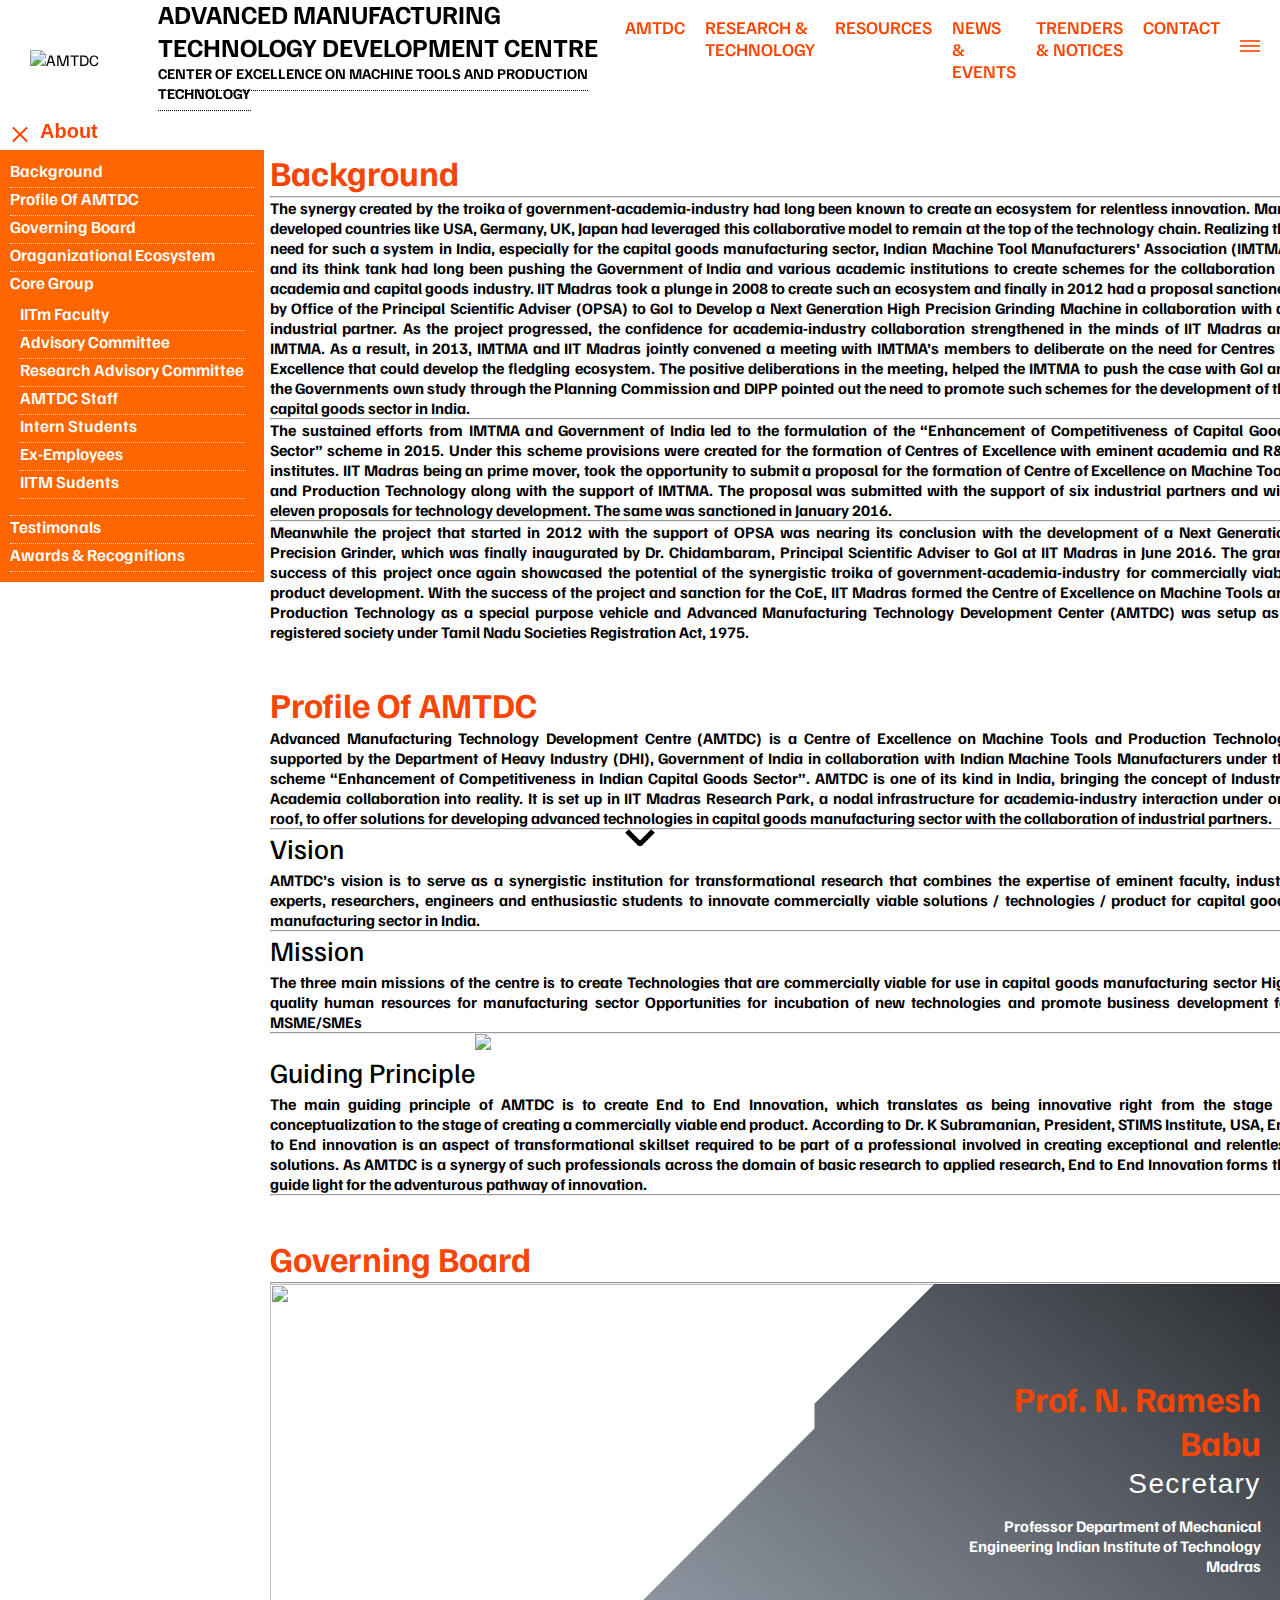
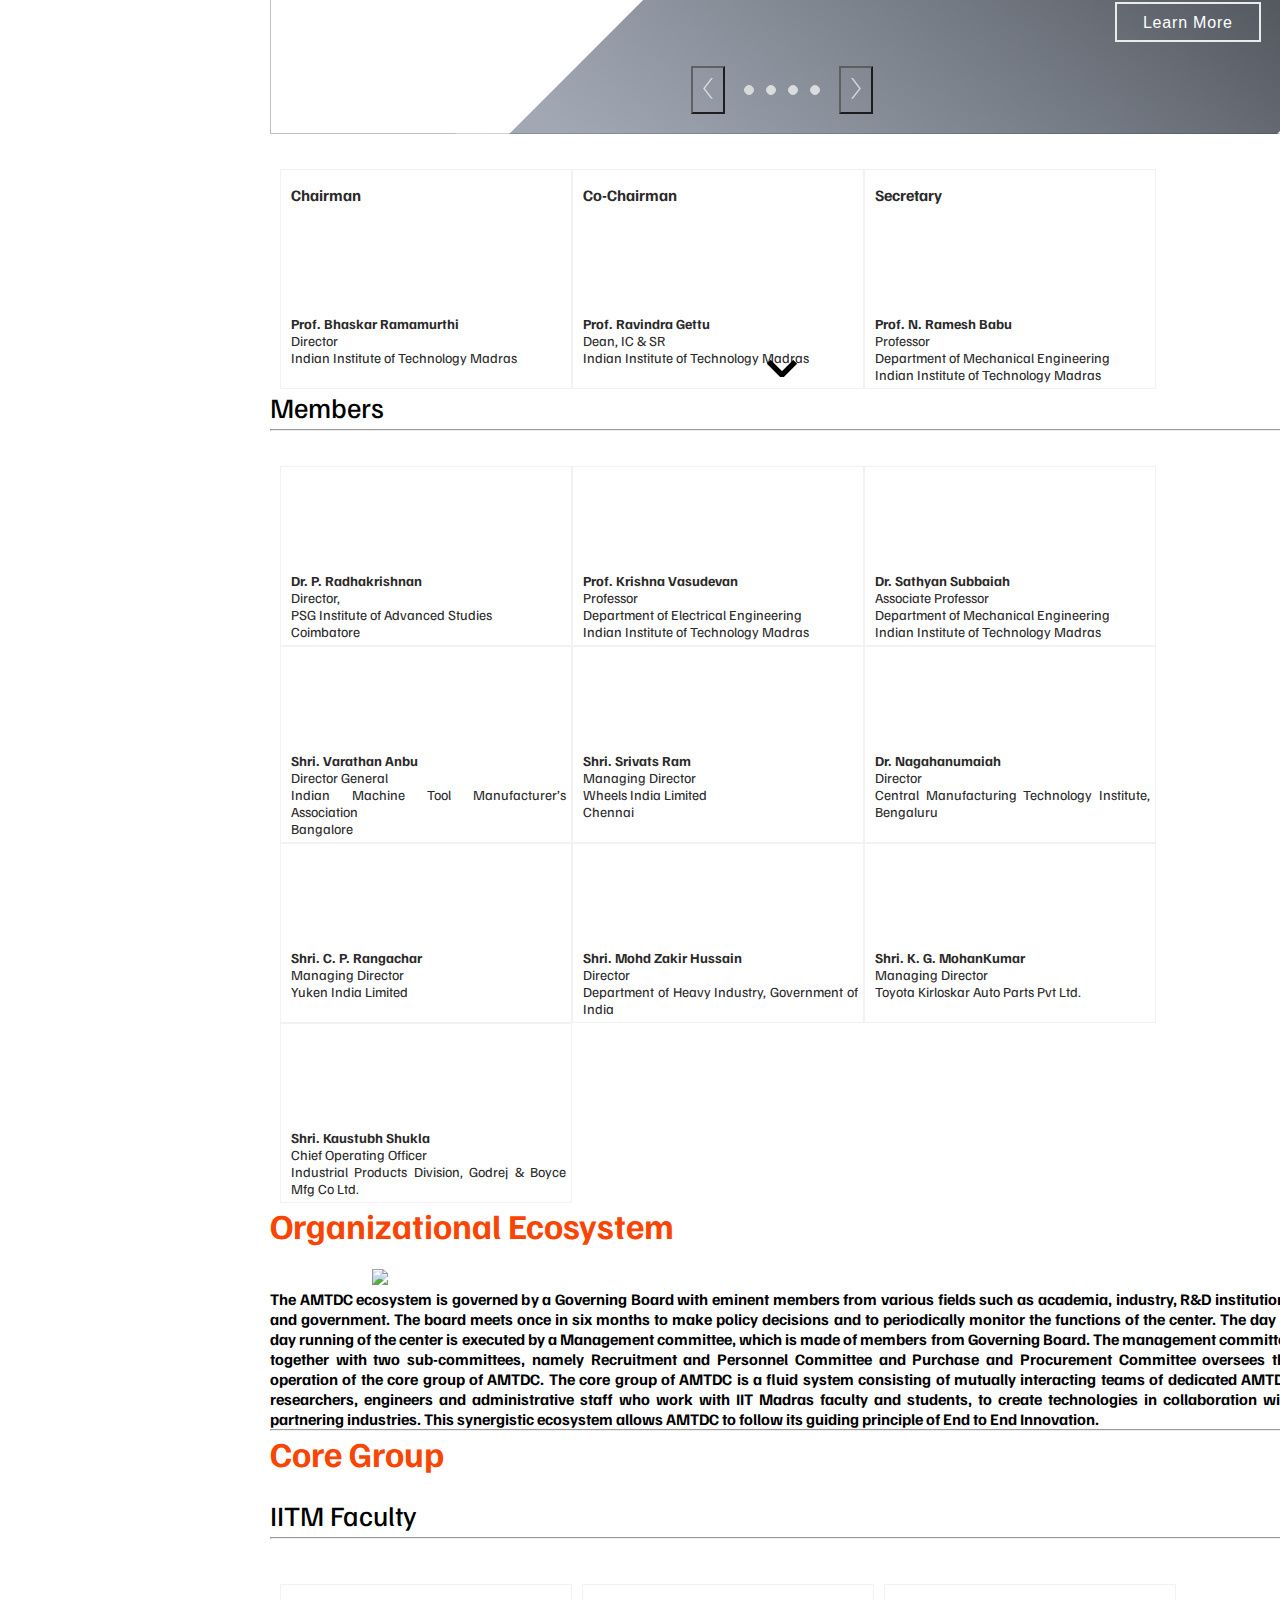
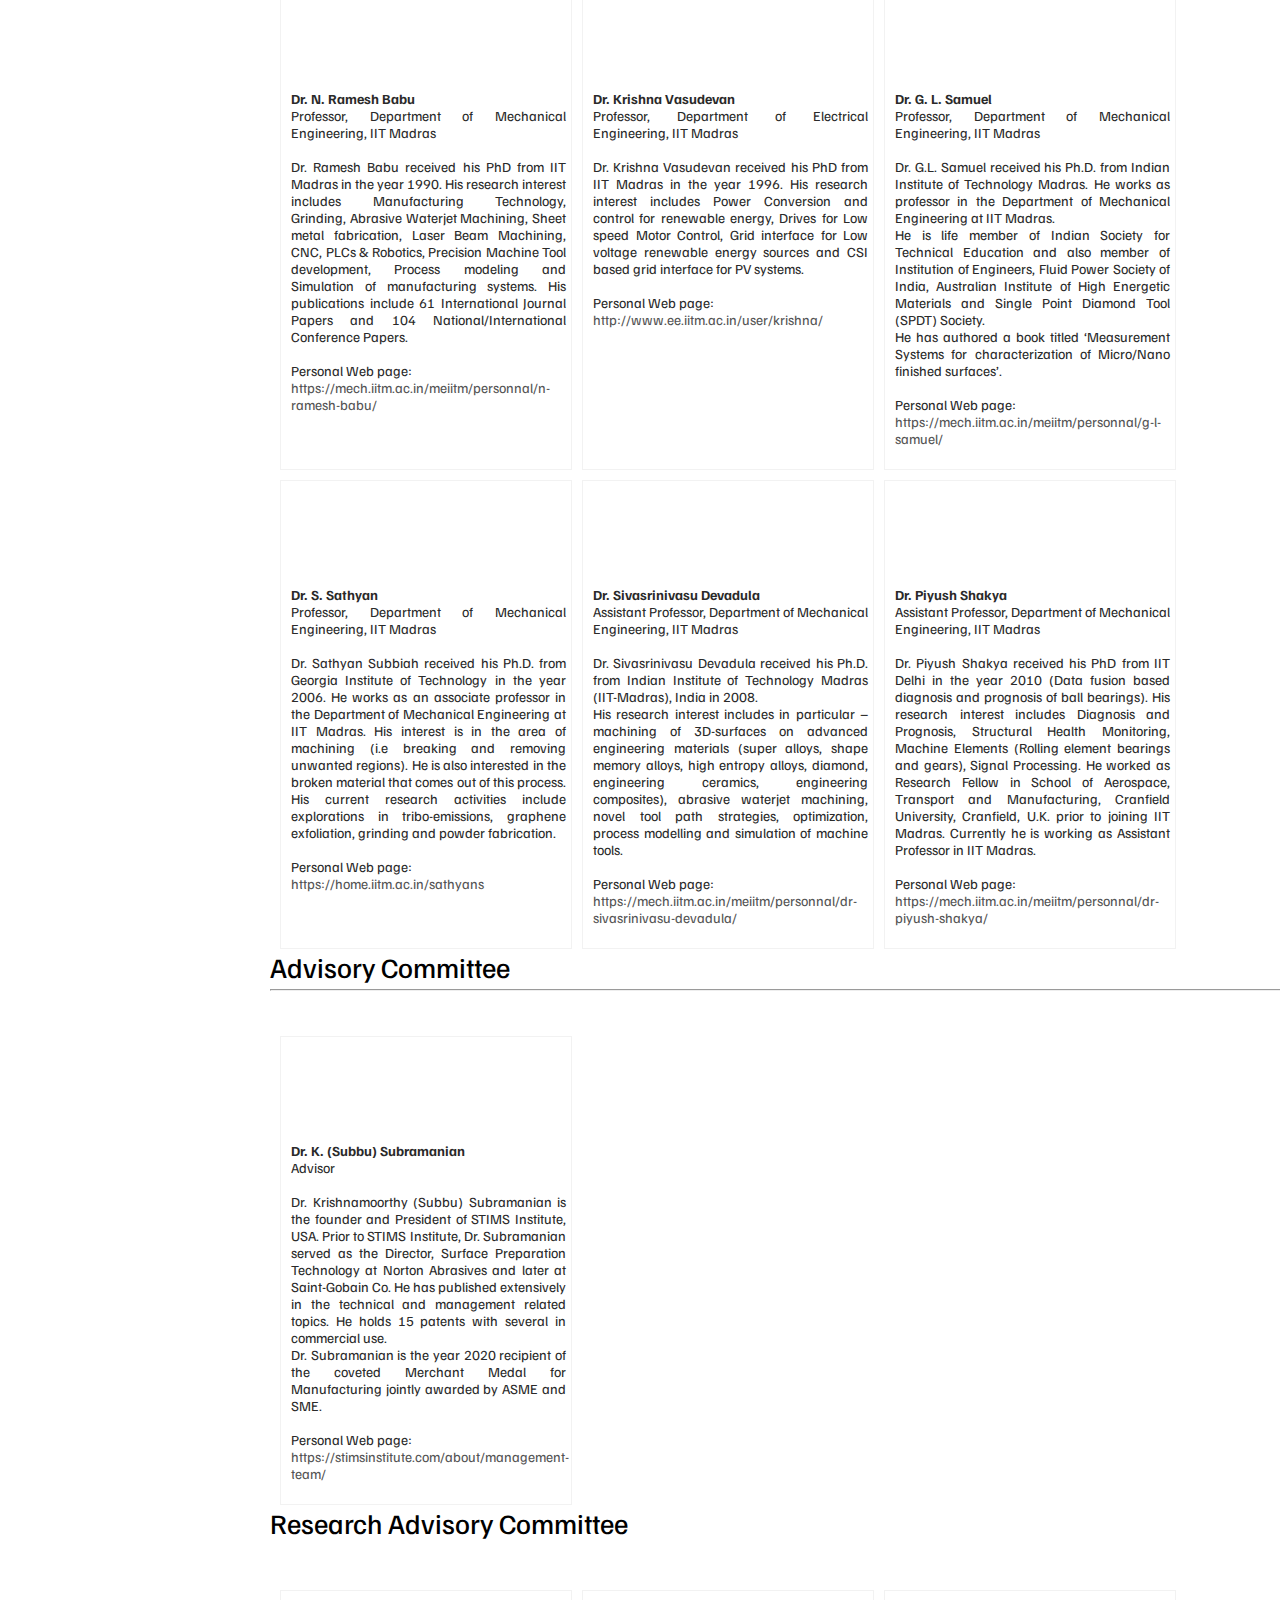
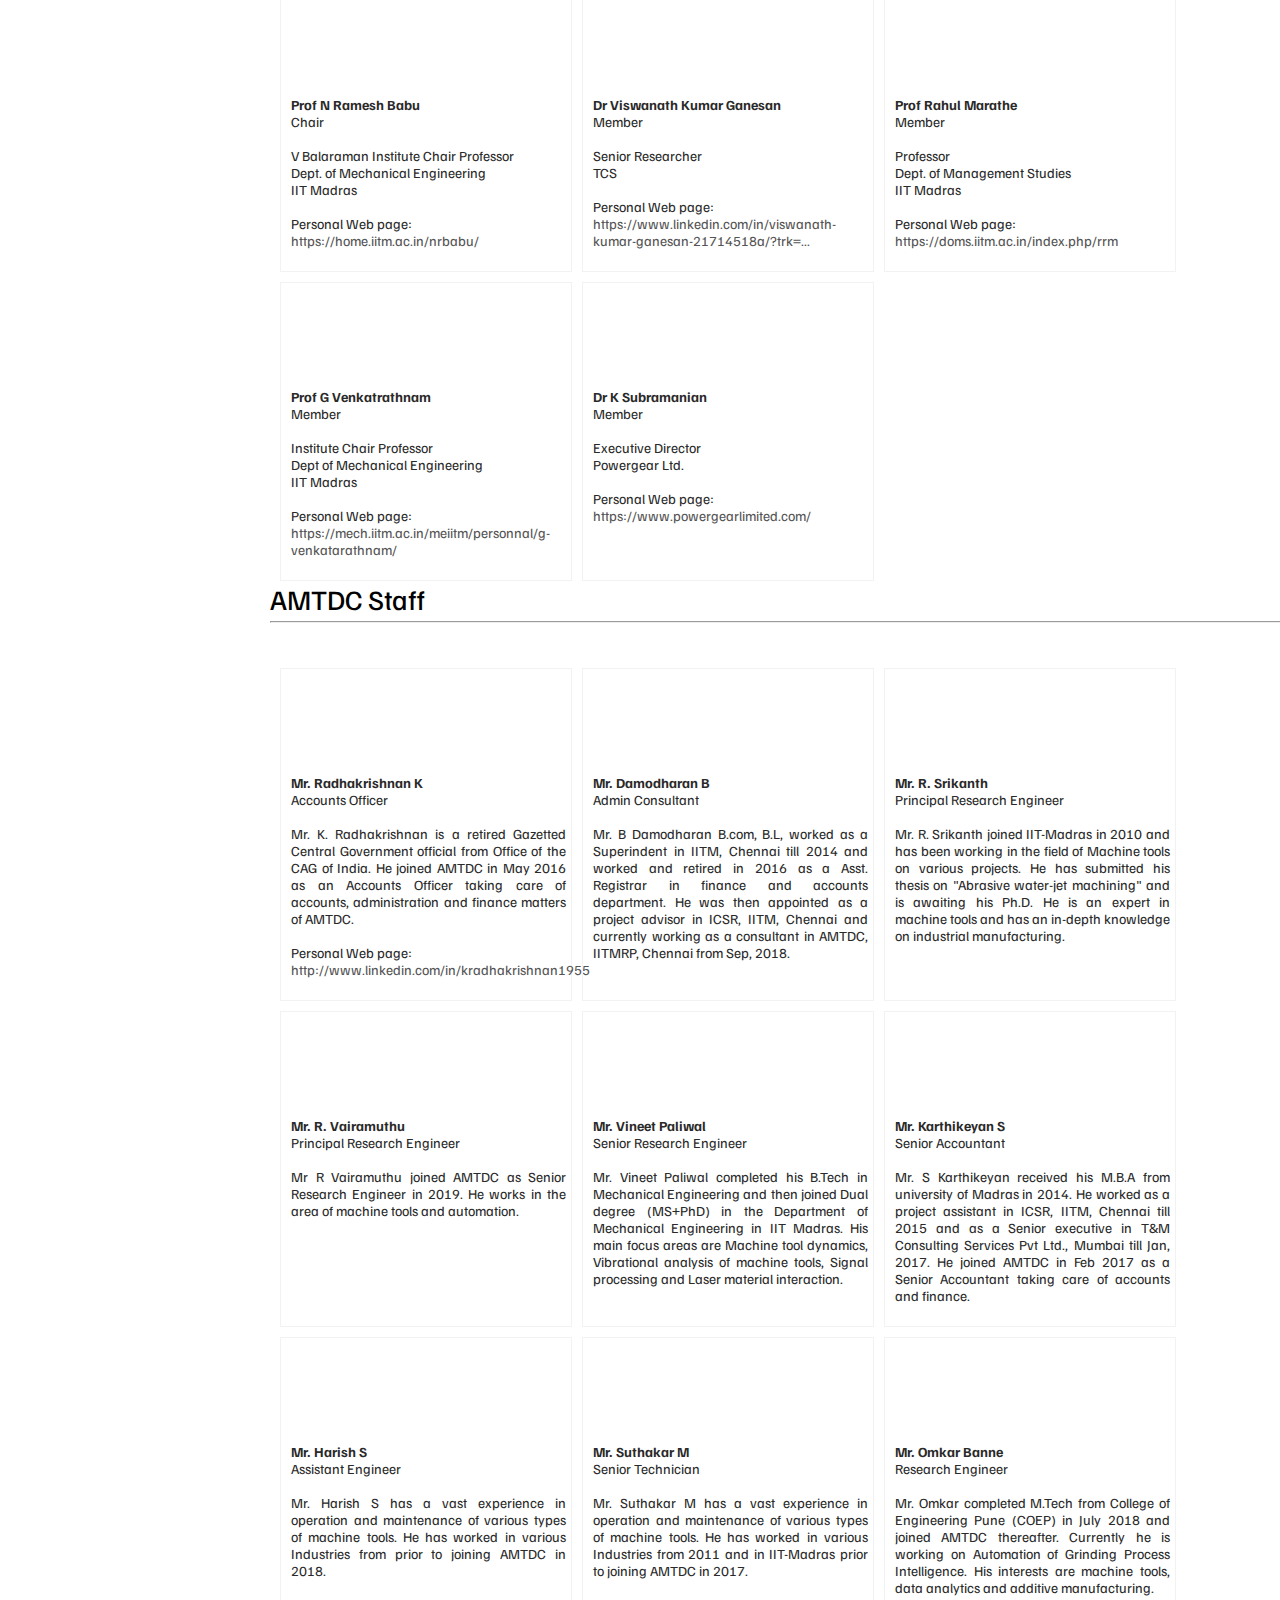
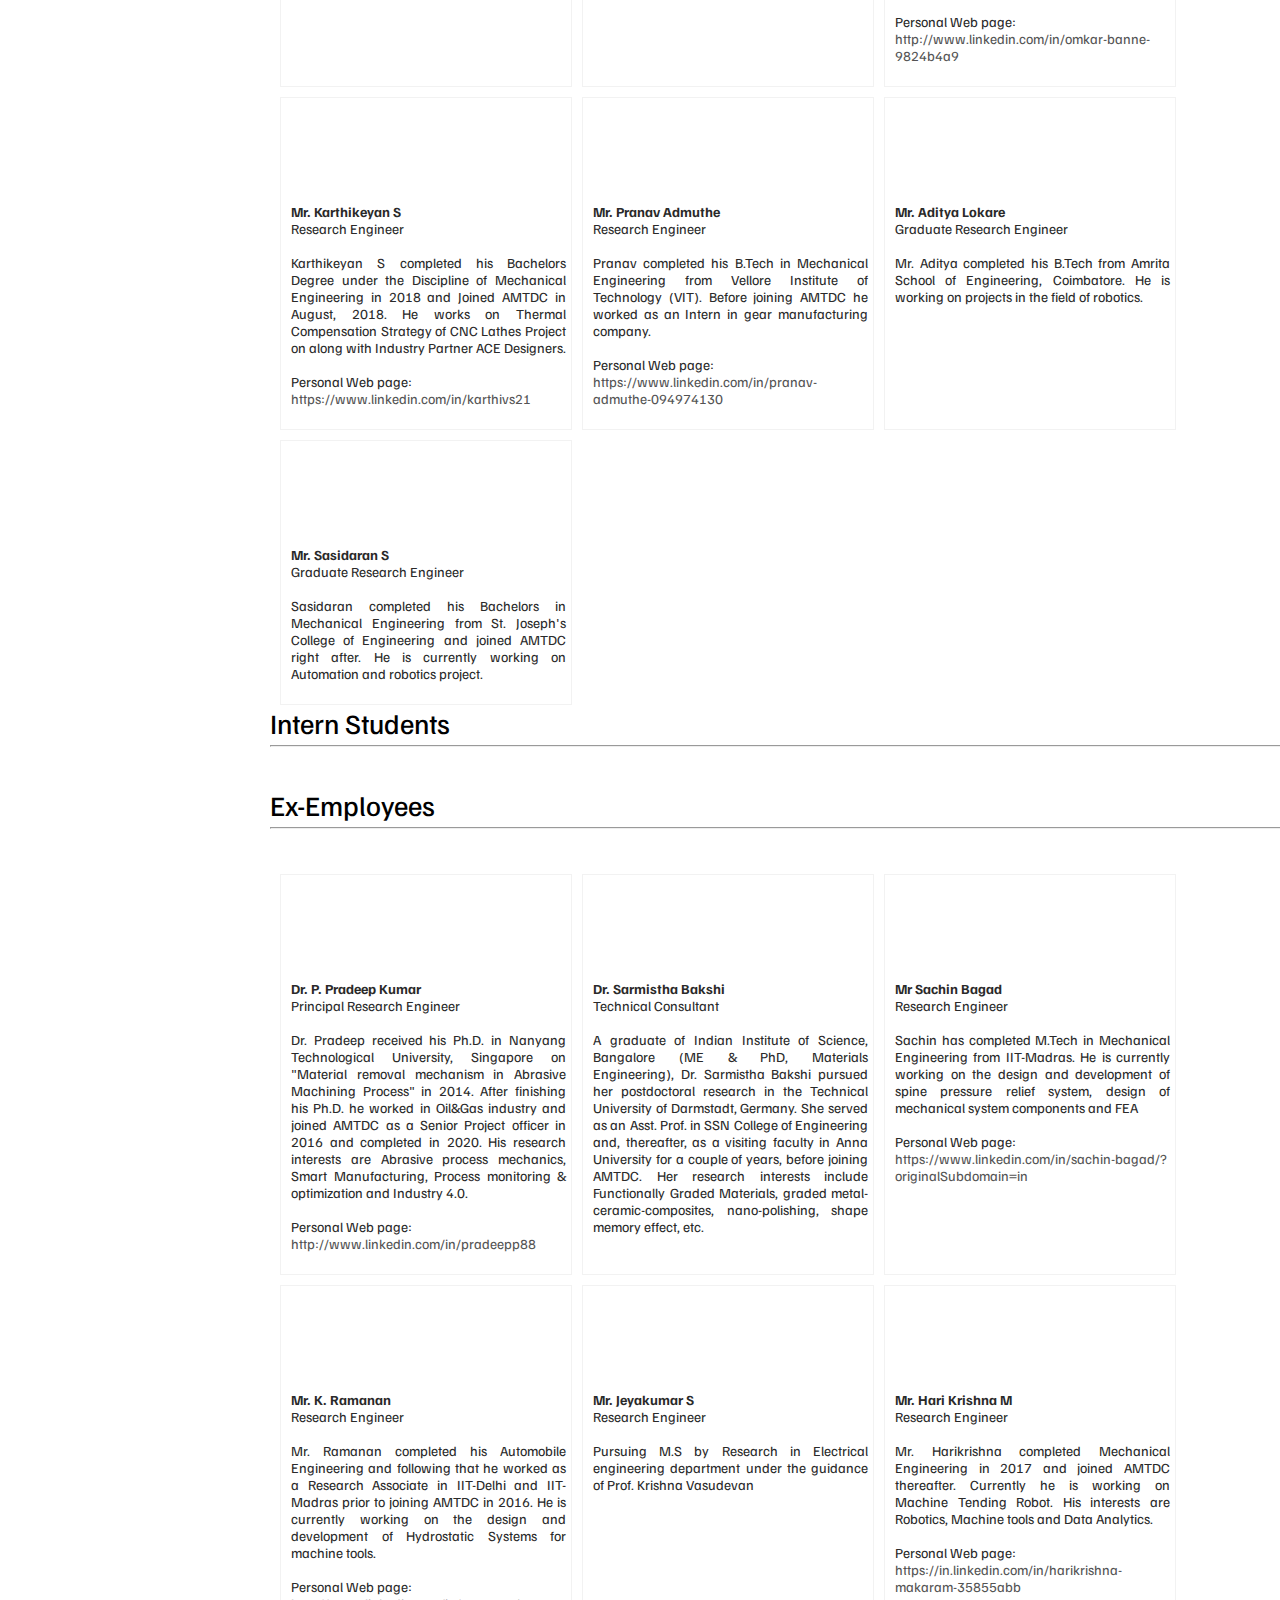
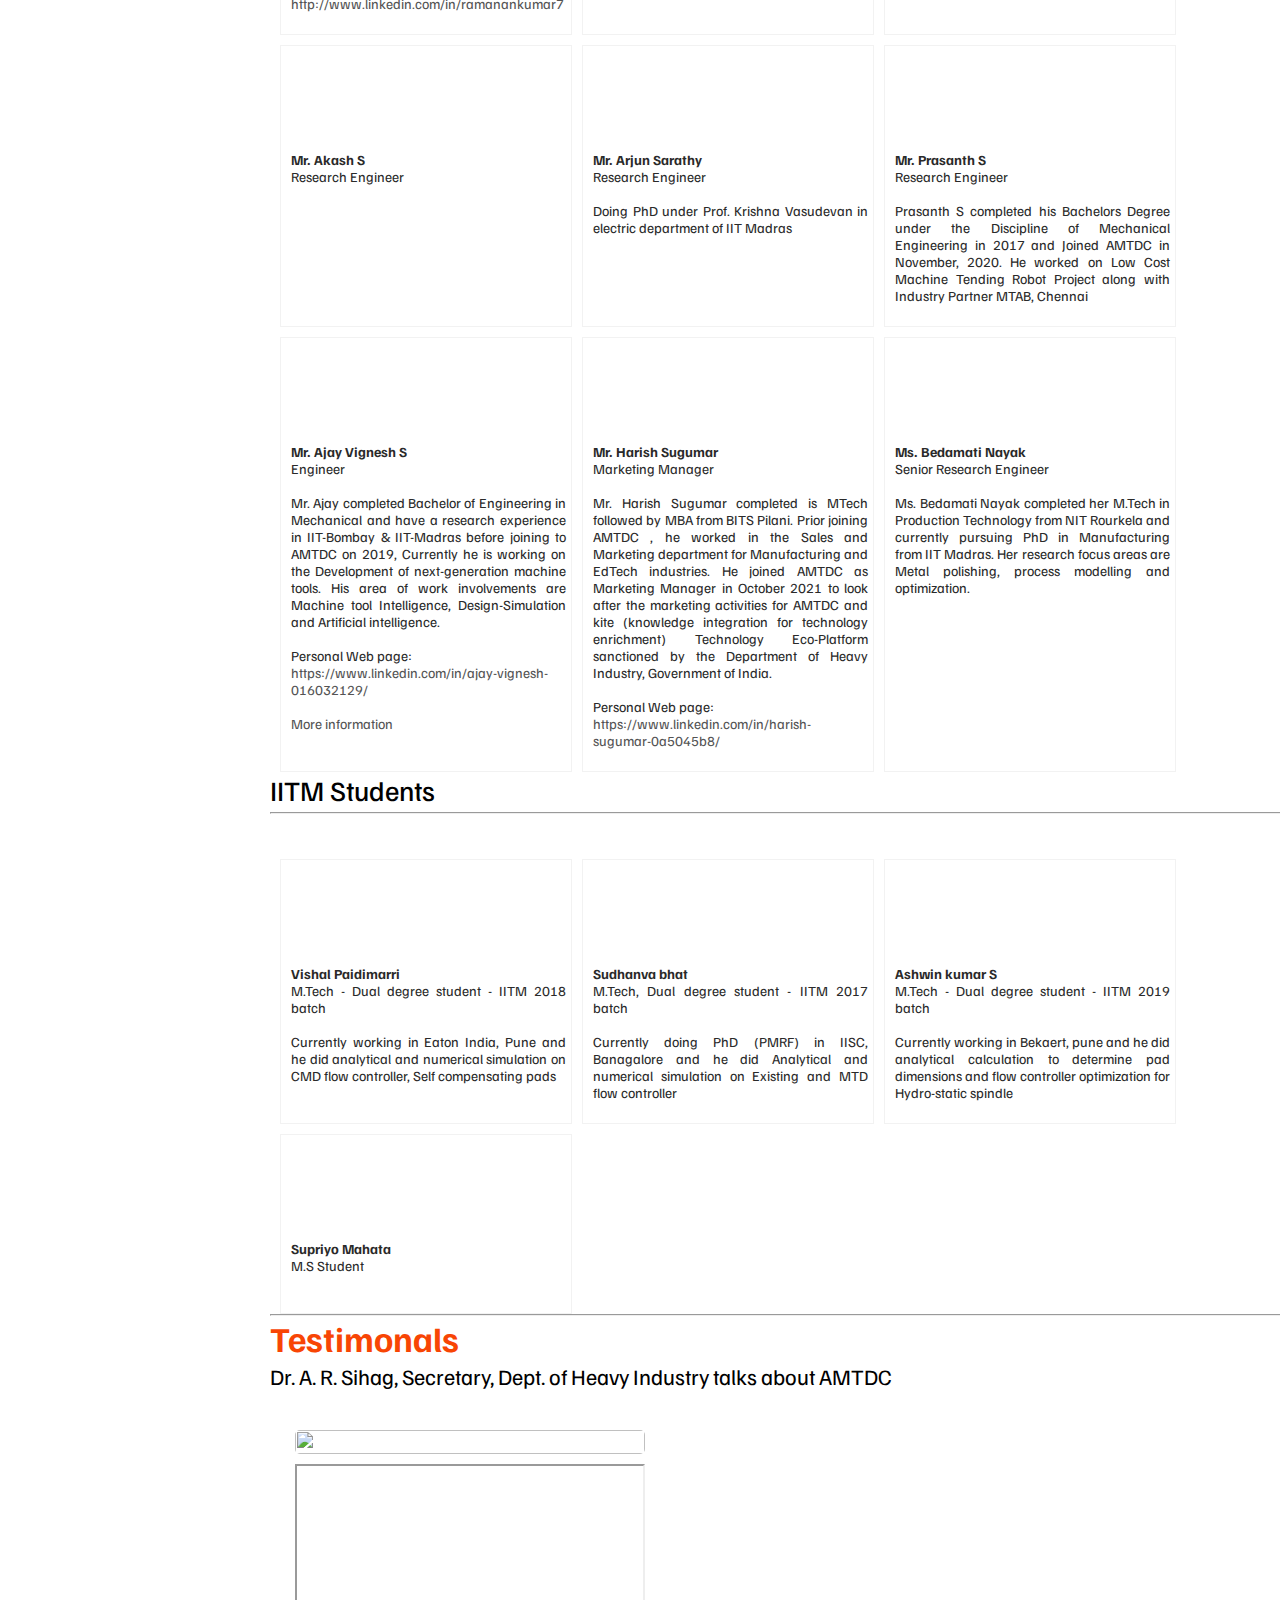
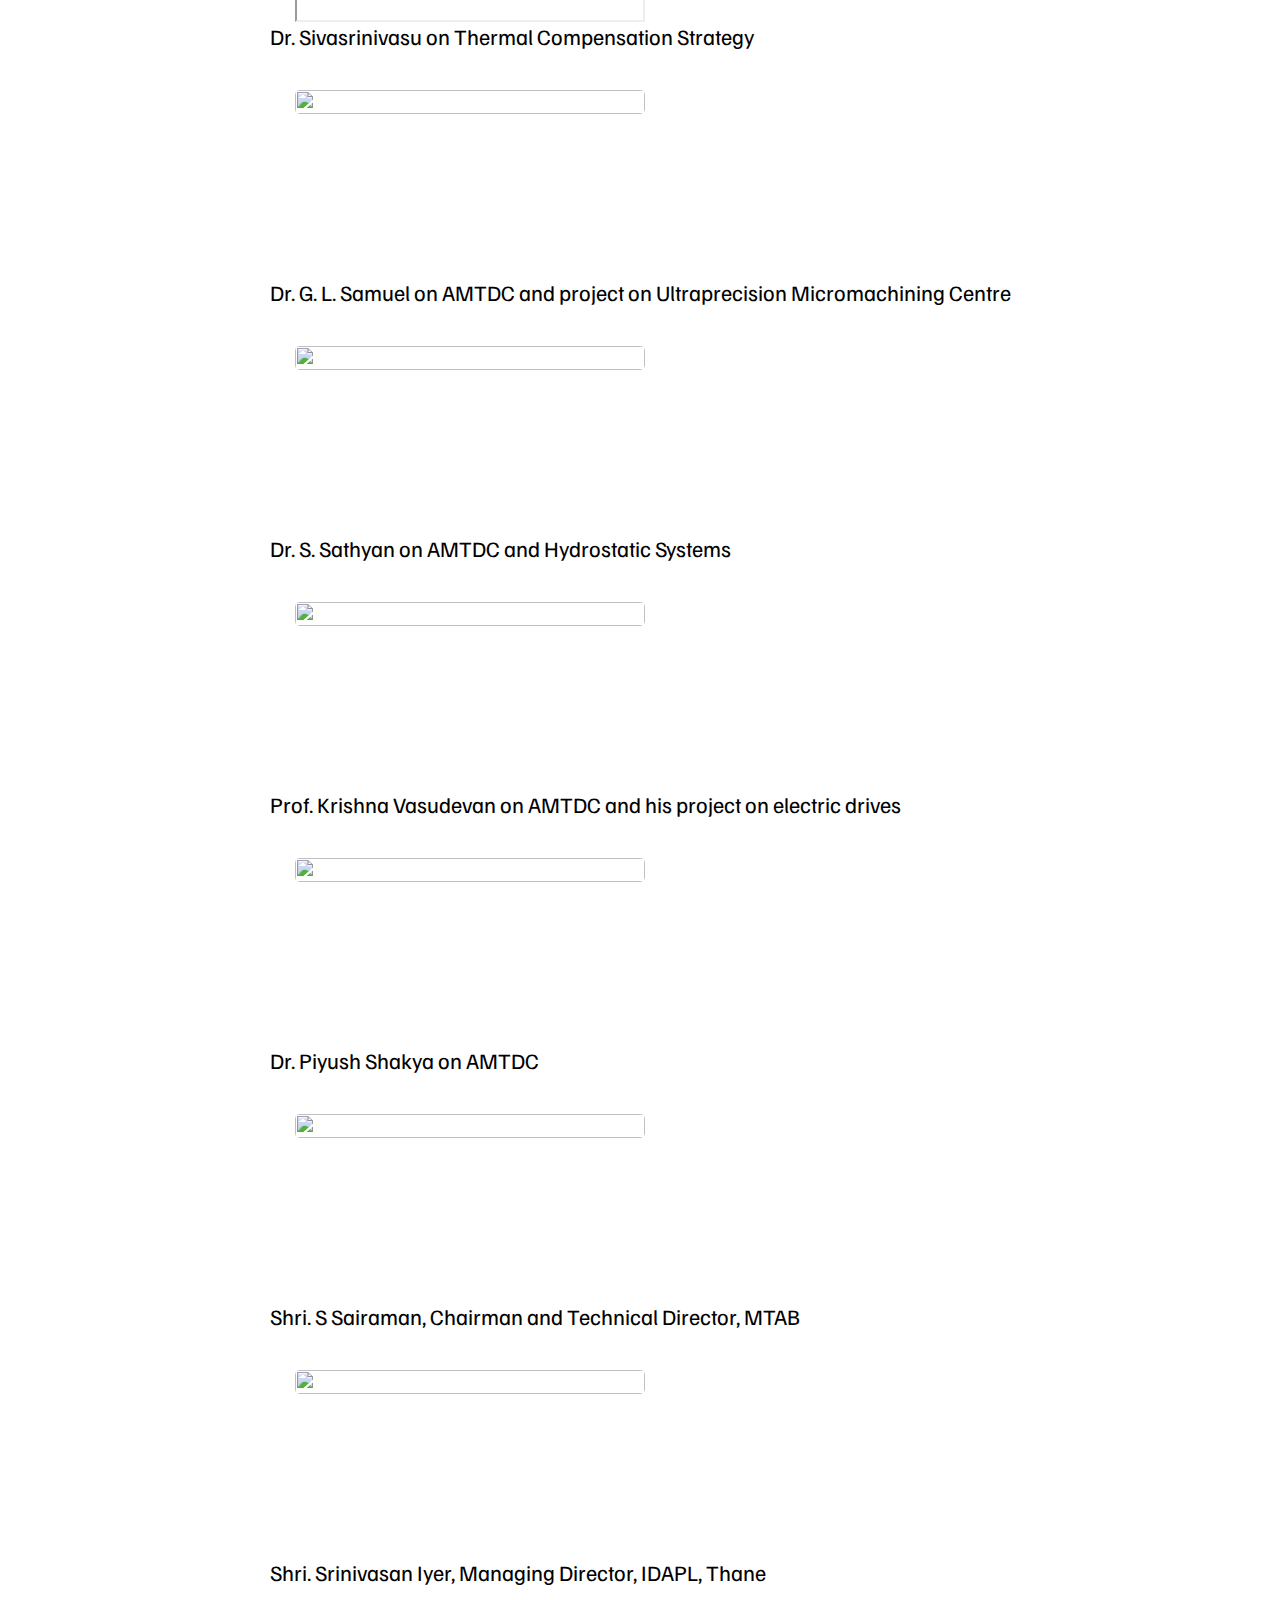
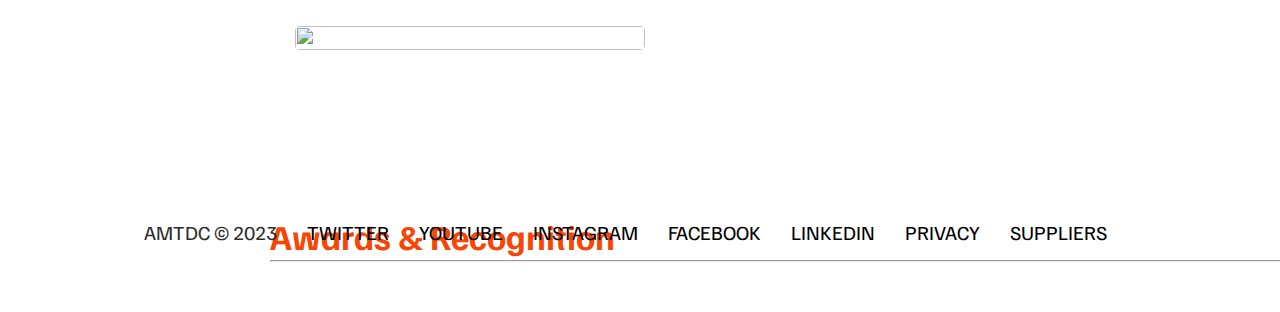
==== commit 6fd250b3: "index update" ====
--- a/about.html
+++ b/about.html
@@ -7,7 +7,7 @@
     <link rel="stylesheet" href="css/style.css" />
     <link rel="stylesheet" href="css/amtdc-style.css" />
     <script src="js/script.js" defer></script>
-    <title>AMTDC | Welcome</title>
+    <title>AMTDC | About</title>
     <link rel="icon" href="img/title-logo.png" type="image/x-icon">
     <style data-styled="gYbmqi grUjoK epslmG jjHOVo elcqPa hIbIBI dfWsLk gvbUhe jetxJD ejeFbu LjmsR cEbfzl cUGnKg hpogDv dAbWLa gsneVv ipgpEj hfpfwN ljENwQ cyUOj bjipar eVflZd kkxowU dKXMiZ deVasU bTWBfd izuGTy jCBPFh iSDjLo kLGNPG kkpoJp cigzHf eHuJUq kKrLaN hKVJiG bMsZxu jlsFQF faXpY jUvDaQ gHDHmz gvFXoh oqmJV cSPlxu eNScwj hrkpmn jOCyva kZTUec cEshYq kQDkCh njJCO jptLll evxKCH VMRoK gWzEzK hkSEgW hNIpPv caIUET mCCNa fbaUoI fcmZxD dpbkxK" data-styled-version="4.4.1">
       /* sc-component-id: sc-1waf9hk-0 */
@@ -26,37 +26,37 @@
     <div id="overlay"></div>
     <div id="mobile-menu" class="mobile-main-menu">
       <ul>
-        <li class="mobile-only"><a href="about.html">AMTDC</a></li>
-        <li class="mobile-only"><a href="contact.html">Contact</a></li>
-        <li class="mobile-only"><a href="resources.html">Resources</a></li>
-        <li class="mobile-only"><a href="news.html">News & Events</a></li>
-        <li><a href="industrial.html">Industrial Clients</a></li>
-        <li class="mobile-only"><a href="tenders.html">Trenders & Notices</a></li>
-        <li><a href="government.html">Government Agencies</a></li>
-        <li class="mobile-only"><a href="research.html">Research & Technology</a></li>
-        <li><a href="researchers.html">Researchers & Students</a></li>
+        <li class="mobile-only"><a href="about">AMTDC</a></li>
+        <li class="mobile-only"><a href="contact">Contact</a></li>
+        <li class="mobile-only"><a href="resources">Resources</a></li>
+        <li class="mobile-only"><a href="news">News & Events</a></li>
+        <li><a href="industrial">Industrial Clients</a></li>
+        <li class="mobile-only"><a href="tenders">Trenders & Notices</a></li>
+        <li><a href="government">Government Agencies</a></li>
+        <li class="mobile-only"><a href="research">Research & Technology</a></li>
+        <li><a href="researchers">Researchers & Students</a></li>
       </ul>
     </div>
     <header id="main-header" class="main-header">
       <div class="logo">
-        <a href="index.html">
+        <a href="/amtdc-website">
           <img src="img/amtdc_logo.png" alt="AMTDC" />
         </a>
       </div>
       <div class="amtdc-title">
         <ul>
-          <li><a href="index.html">Advanced Manufacturing Technology Development Centre</a></li>
+          <li><a href="/amtdc-website">Advanced Manufacturing Technology Development Centre</a></li>
           <li><b href="#">Center of Excellence on Machine Tools and Production Technology</b></li>
         </ul>
       </div>
       <nav class="desktop-main-menu">
         <ul>
-          <li><a href="about.html">AMTDC</a></li>
-          <li><a href="research.html">Research & Technology</a></li>
-          <li><a href="resources.html">Resources</a></li>
-          <li><a href="news.html">News & Events</a></li>
-          <li><a href="tenders.html">Trenders & Notices</a></li>
-          <li><a href="contact.html">Contact</a></li>
+          <li><a href="about">AMTDC</a></li>
+          <li><a href="research">Research & Technology</a></li>
+          <li><a href="resources">Resources</a></li>
+          <li><a href="news">News & Events</a></li>
+          <li><a href="tenders">Trenders & Notices</a></li>
+          <li><a href="contact">Contact</a></li>
         </ul>
       </nav>
     </header>
@@ -101,7 +101,7 @@
 
   
     <!-- Paragragraphs back ground -->
-    <div id="para" class="section-para">
+    <div id="para1" class="section-para">
       <!-- Background -->
       <h2><span id="background">Background</span></h2>
       <hr>
@@ -130,13 +130,13 @@
         </svg>
      </div>
       
-    </div>
-    
-
-    <br>
-    <br> 
-    
-    <div id="para2" class="section-para">
+    
+    
+
+        <br>
+        <br> 
+    
+    
      <!-- Profile -->
       <h2><span id="profile">Profile Of AMTDC</span></h2>
       <div class="section-background">
@@ -169,16 +169,12 @@
             d="M2.000,5.000 L15.000,18.000 L28.000,5.000 "
           ></path>
         </svg>
-    `</div>
-    
-    </div>    
- 
-  
-
-  <br>
-  <br>
-
-    <div id="para3" class="section-para">
+      </div>
+   
+      <br>
+      <br>
+
+    
       <h2 id="governing">Governing Board</h2>
       <hr>
       <!--tablist-->
@@ -362,25 +358,27 @@
             </div>
           
         </div>
-    <!--  </div>-->            
+       <!--  </div>-->            
+    
+
+        <div class="scroll-arrow">
+          <svg width="30px" height="20px">
+            <path
+              stroke="#000000"
+              fill="none"
+              stroke-width="5px"
+              d="M2.000,5.000 L15.000,18.000 L28.000,5.000 "
+            ></path>
+          </svg>
+        </div>
+      </div>
     </div>
-
-    <div class="scroll-arrow">
-      <svg width="30px" height="20px">
-        <path
-          stroke="#000000"
-          fill="none"
-          stroke-width="5px"
-          d="M2.000,5.000 L15.000,18.000 L28.000,5.000 "
-        ></path>
-      </svg>
-  `</div>   
-
-  <br>
-  <br>
-
-    <div id="para4" class="section-para">
+    <br>
+    <br>
+
+    <div id="para3" class="section-para">
       <!-- Organizational Ecosystem -->
+      
       <h2><span id="#organizational">Organizational Ecosystem</span></h2>
       <img src="img/ecosystem.png" width="80%" style="margin-left: 10%;margin-top: 20px;"/>
         <div class="section-background">
@@ -397,10 +395,8 @@
           </p>
           <hr>
         </div>
-
     </div>
     
-   
     <div class="scroll-arrow">
       <svg width="30px" height="20px">
         <path
@@ -410,10 +406,10 @@
           d="M2.000,5.000 L15.000,18.000 L28.000,5.000 "
         ></path>
       </svg>
-  `</div>
+    </div>
   
 
-    <div id="para5" class="section-para">
+    <div id="para3" class="section-para">
       <!-- Core Group -->
       <h2><span id="core">Core Group</span></h2>
        
@@ -1135,15 +1131,12 @@
       </div>
       <hr>
     </div>
-      
-   
-
-
-    <div id="para6" class="section-para">
+
+    <div id="para4" class="section-para">
       <!-- Testimonals -->
       <h2><span id="testimonals">Testimonals</span></h2>
       <h4>Dr. A. R. Sihag, Secretary, Dept. of Heavy Industry talks about AMTDC</h4>
-      <div class="container">
+      <div class="ab-content-wrapper">
         <!-- heading text -->
         <ul class="image-gallery">
           <li>
@@ -1151,12 +1144,13 @@
           </li>
           <!-- other items here -->
           <li>
-            <iframe src="https://www.youtube.com/embed/v35v8c-jMOg" title="YouTube video player" frameborder="0" allow="accelerometer; autoplay; clipboard-write; encrypted-media; gyroscope; picture-in-picture; web-share" allowfullscreen></iframe>          </li>
+            <iframe width="350" height="100%" src="https://www.youtube.com/embed/v35v8c-jMOg"allowfullscreen></iframe>          
+          </li>
         </ul>
       </div>
       <br>
       <h4>Dr. Sivasrinivasu on Thermal Compensation Strategy </h4>
-      <div class="container">
+      <div class="ab-content-wrapper">
         <!-- heading text -->
         <ul class="image-gallery">
           <li>
@@ -1164,14 +1158,14 @@
           </li>
           <!-- other items here -->
           <li>
-            <iframe src="https://www.youtube.com/embed/LB1BvovC0z4" title="YouTube video player" frameborder="0" allow="accelerometer; autoplay; clipboard-write; encrypted-media; gyroscope; picture-in-picture; web-share" allowfullscreen></iframe>
+            <iframe width="350" height="100%" src="https://www.youtube.com/embed/LB1BvovC0z4" title="YouTube video player" frameborder="0" allow="accelerometer; autoplay; clipboard-write; encrypted-media; gyroscope; picture-in-picture; web-share" allowfullscreen></iframe>
           </li>  
           </ul>
       </div>      
       <br>
       <h4>
         Dr. G. L. Samuel on AMTDC and project on Ultraprecision Micromachining Centre </h4>
-      <div class="container">
+      <div class="ab-content-wrapper">
         <!-- heading text -->
         <ul class="image-gallery">
           <li>
@@ -1179,13 +1173,13 @@
           </li>
           <!-- other items here -->
           <li>
-          <iframe src="https://www.youtube.com/embed/RWwdf_Eoyp0" title="YouTube video player" frameborder="0" allow="accelerometer; autoplay; clipboard-write; encrypted-media; gyroscope; picture-in-picture; web-share" allowfullscreen></iframe>
+          <iframe width="350" height="100%" src="https://www.youtube.com/embed/RWwdf_Eoyp0" title="YouTube video player" frameborder="0" allow="accelerometer; autoplay; clipboard-write; encrypted-media; gyroscope; picture-in-picture; web-share" allowfullscreen></iframe>
           </li>
           </ul>
       </div>
       <br>
       <h4>Dr. S. Sathyan on AMTDC and Hydrostatic Systems </h4>
-      <div class="container">
+      <div class="ab-content-wrapper">
         <!-- heading text -->
         <ul class="image-gallery">
           <li>
@@ -1193,13 +1187,13 @@
           </li>
           <!-- other items here -->
           <li>
-            <iframe src="https://www.youtube.com/embed/ZIXICZKD2Uc" title="YouTube video player" frameborder="0" allow="accelerometer; autoplay; clipboard-write; encrypted-media; gyroscope; picture-in-picture; web-share" allowfullscreen></iframe>
+            <iframe width="350" height="100%" src="https://www.youtube.com/embed/ZIXICZKD2Uc" title="YouTube video player" frameborder="0" allow="accelerometer; autoplay; clipboard-write; encrypted-media; gyroscope; picture-in-picture; web-share" allowfullscreen></iframe>
           </li>
         </ul>
       </div>
       <br>
       <h4>Prof. Krishna Vasudevan on AMTDC and his project on electric drives </h4>
-      <div class="container">
+      <div class="ab-content-wrapper">
         <!-- heading text -->
         <ul class="image-gallery">
           <li>
@@ -1207,14 +1201,14 @@
           </li>
           <!-- other items here -->
           <li>
-            <iframe src="https://www.youtube.com/embed/humtNhd8hw8?autoplay=1&mute=1" title="YouTube video player" frameborder="0" allow="accelerometer; autoplay; clipboard-write; encrypted-media; gyroscope; picture-in-picture; web-share" allowfullscreen></iframe>
+            <iframe width="350" height="100%" src="https://www.youtube.com/embed/humtNhd8hw8?autoplay=1&mute=1" title="YouTube video player" frameborder="0" allow="accelerometer; autoplay; clipboard-write; encrypted-media; gyroscope; picture-in-picture; web-share" allowfullscreen></iframe>
           </li>
         </ul>
       </div>
       <br>
       <h4>
         Dr. Piyush Shakya on AMTDC </h4>
-      <div class="container">
+      <div class="ab-content-wrapper">
         <!-- heading text -->
         <ul class="image-gallery">
           <li>
@@ -1222,13 +1216,13 @@
           </li>
           <!-- other items here -->
           <li>
-            <iframe src="https://www.youtube.com/embed/ZI0IgVFu5JM?autoplay=1&mute=1" title="YouTube video player" frameborder="0" allow="accelerometer; autoplay; clipboard-write; encrypted-media; gyroscope; picture-in-picture; web-share" allowfullscreen></iframe>
+            <iframe width="350" height="100%" src="https://www.youtube.com/embed/ZI0IgVFu5JM?autoplay=1&mute=1" title="YouTube video player" frameborder="0" allow="accelerometer; autoplay; clipboard-write; encrypted-media; gyroscope; picture-in-picture; web-share" allowfullscreen></iframe>
           </li>
         </ul>
       </div>
       <br>
       <h4>Shri. S Sairaman, Chairman and Technical Director, MTAB </h4>
-      <div class="container">
+      <div class="ab-content-wrapper">
         <!-- heading text -->
         <ul class="image-gallery">
           <li>
@@ -1236,13 +1230,13 @@
           </li>
           <!-- other items here -->
           <li>
-            <iframe src="https://www.youtube.com/embed/i2t253ydv1c?autoplay=1&mute=1" title="YouTube video player" frameborder="0" allow="accelerometer; autoplay; clipboard-write; encrypted-media; gyroscope; picture-in-picture; web-share" allowfullscreen></iframe>
+            <iframe width="350" height="100%" src="https://www.youtube.com/embed/i2t253ydv1c?autoplay=1&mute=1" title="YouTube video player" frameborder="0" allow="accelerometer; autoplay; clipboard-write; encrypted-media; gyroscope; picture-in-picture; web-share" allowfullscreen></iframe>
           </li>
         </ul>
       </div>
       <br>
       <h4>Shri. Srinivasan Iyer, Managing Director, IDAPL, Thane </h4>
-      <div class="container">
+      <div class="ab-content-wrapper">
         <!-- heading text -->
         <ul class="image-gallery">
           <li>
@@ -1250,7 +1244,7 @@
           </li>
           <!-- other items here -->
           <li>
-            <iframe src="https://www.youtube.com/embed/gLnXu3l7ROM?autoplay=1&mute=1" title="YouTube video player" frameborder="0" allow="accelerometer; autoplay; clipboard-write; encrypted-media; gyroscope; picture-in-picture; web-share" allowfullscreen></iframe>
+            <iframe width="350" height="100%" src="https://www.youtube.com/embed/gLnXu3l7ROM?autoplay=1&mute=1" title="YouTube video player" frameborder="0" allow="accelerometer; autoplay; clipboard-write; encrypted-media; gyroscope; picture-in-picture; web-share" allowfullscreen></iframe>
           </li>
         </ul>
       </div>
@@ -1258,7 +1252,7 @@
       <br>
     </div>
 
-    <div class="section-para">
+    <div id="para5" class="section-para">
       <!--Awards&Recognition-->
       <h2><span id="awards">Awards & Recognition</span></h2>
       <hr>
